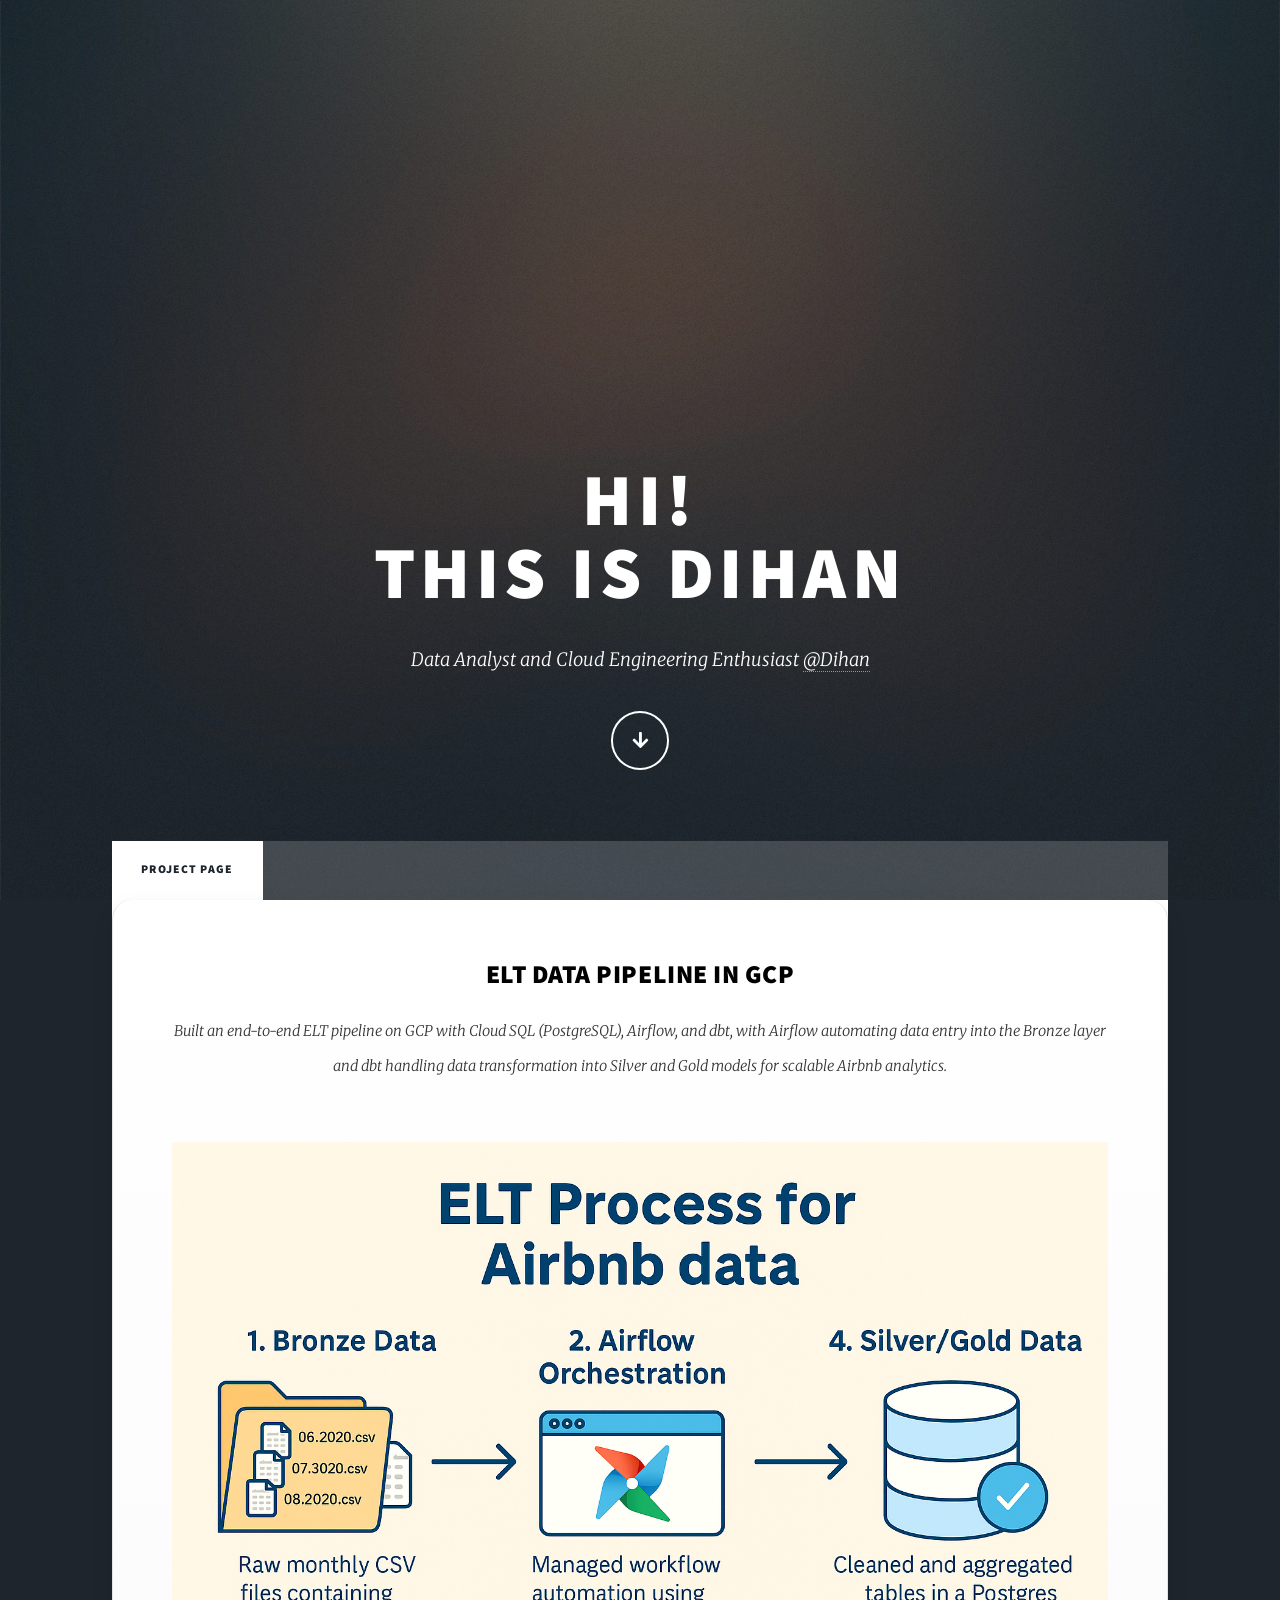
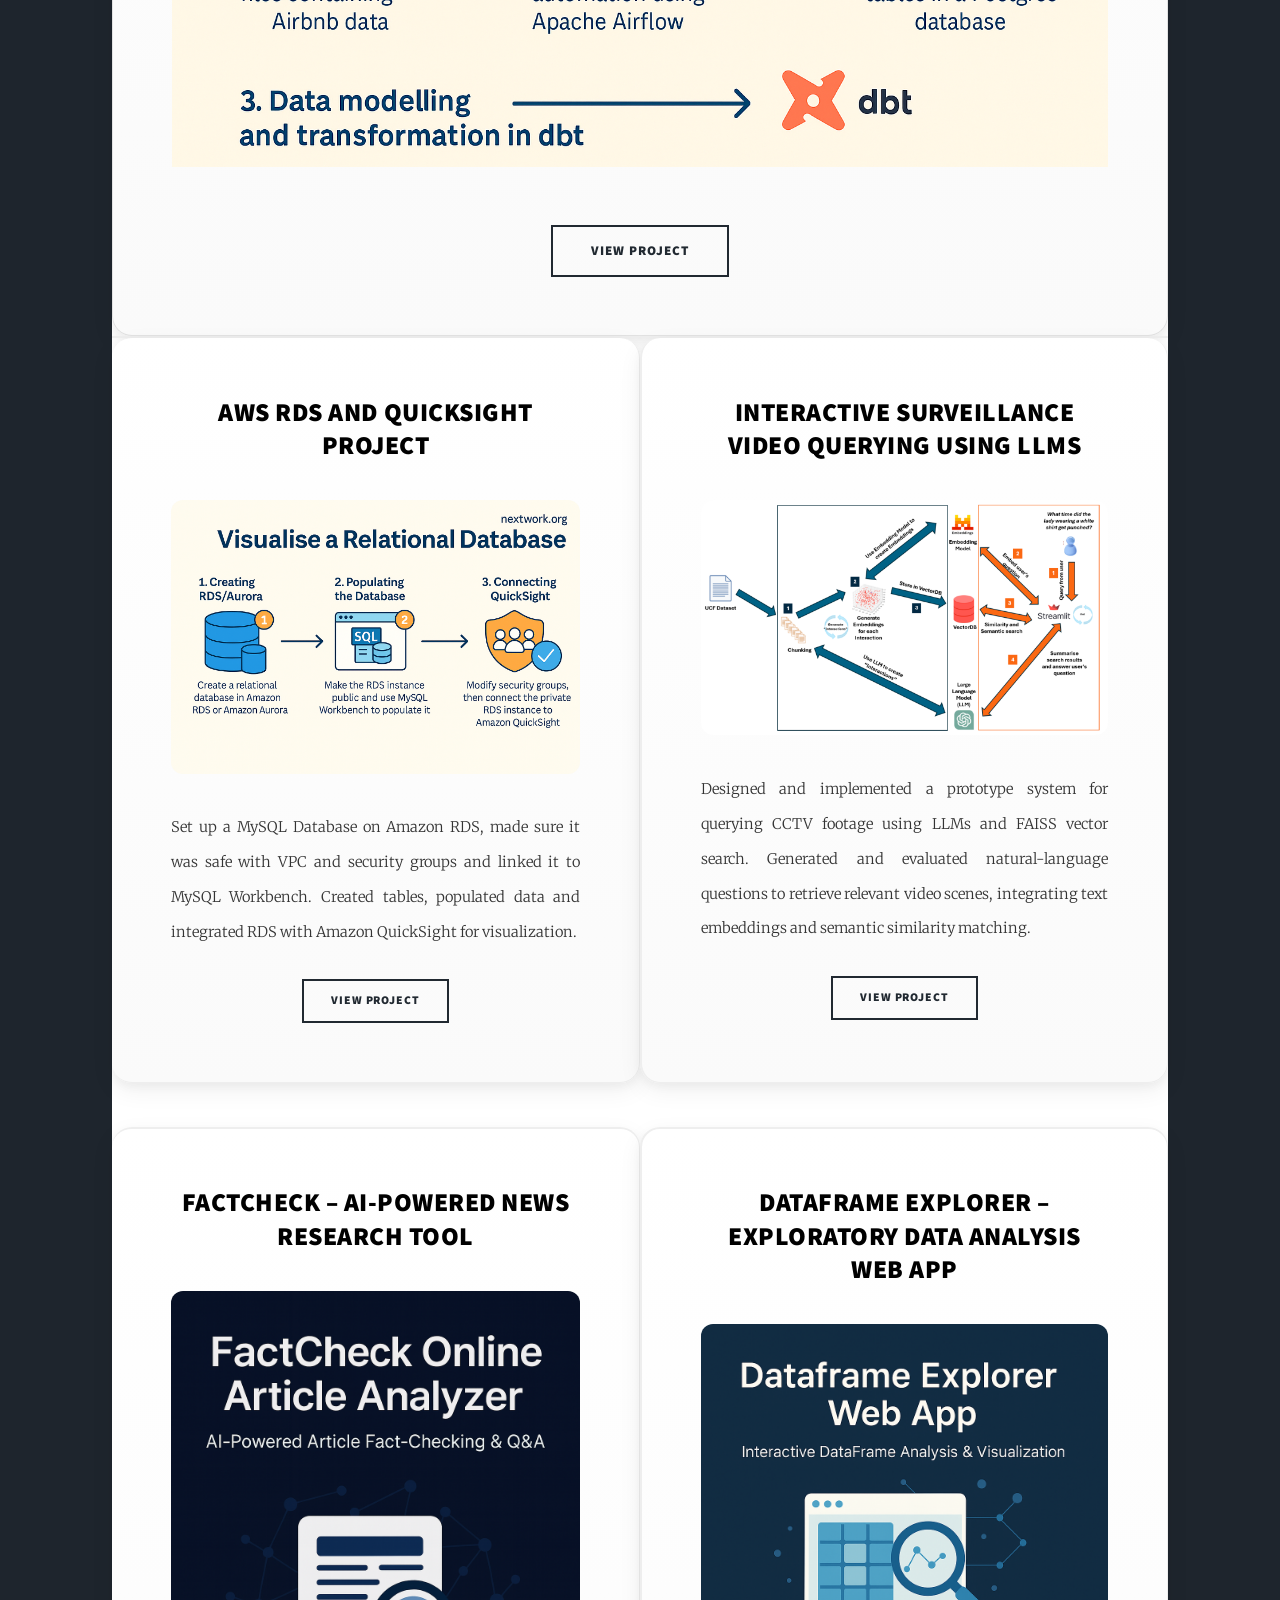
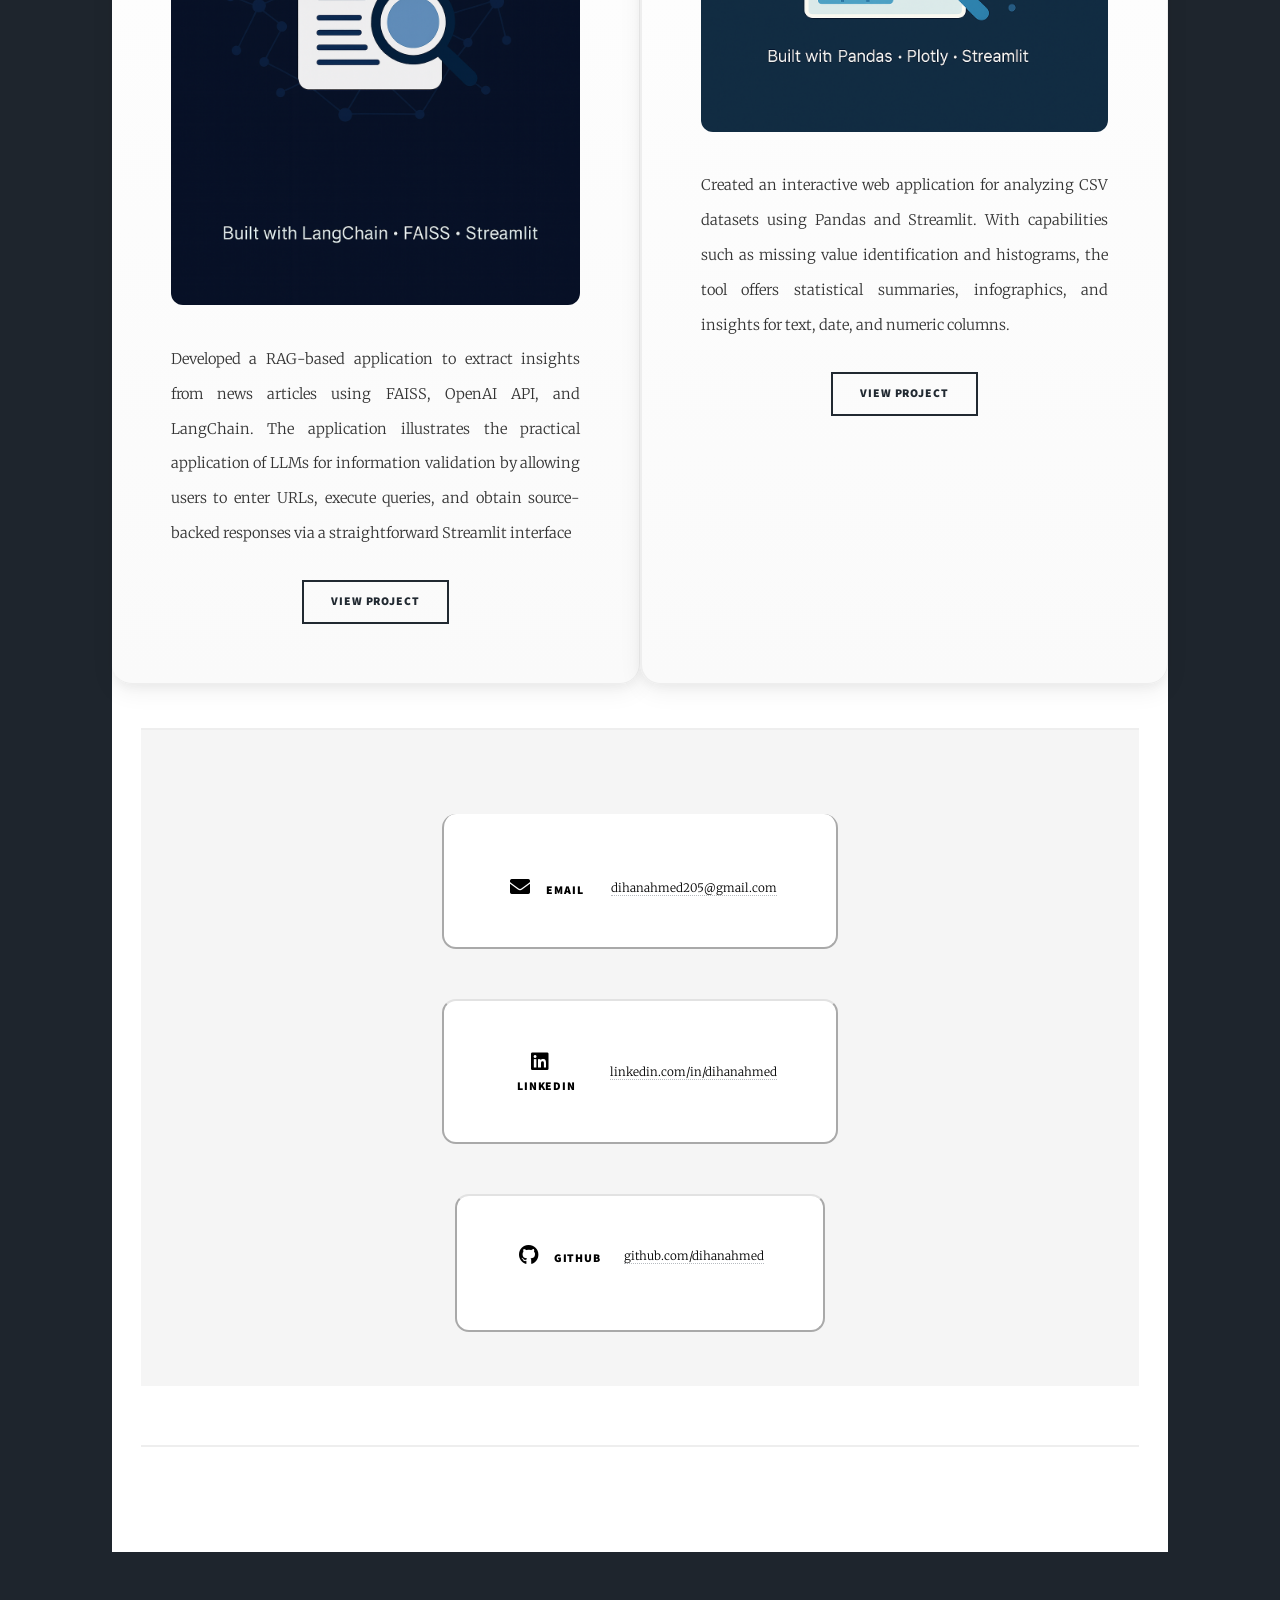
==== index.html @ feb70ef6 "initial upload done" ====
<!DOCTYPE HTML>
<!--
	Massively by HTML5 UP
	html5up.net | @ajlkn
	Free for personal and commercial use under the CCA 3.0 license (html5up.net/license)
-->
<html>
	<head>
		<title>Massively by HTML5 UP</title>
		<meta charset="utf-8" />
		<meta name="viewport" content="width=device-width, initial-scale=1, user-scalable=no" />
		<link rel="stylesheet" href="assets/css/main.css" />
		<noscript><link rel="stylesheet" href="assets/css/noscript.css" /></noscript>
	</head>
	<body class="is-preload">

		<!-- Wrapper -->
			<div id="wrapper" class="fade-in">

				<!-- Intro -->
					<div id="intro">
						<h1>Hi!<br />
						This is Dihan</h1>
						<p>Data Analyst and Cloud Engineering Enthusiast <a href="https://www.linkedin.com/in/dihanahmed/">@Dihan</a></p>
						<ul class="actions">
							<li><a href="#header" class="button icon solid solo fa-arrow-down scrolly">Continue</a></li>
						</ul>
					</div>

				<!-- Header -->
					<header id="header">
						<a href="index.html" class="logo">Dihan's porfolio</a>
					</header>

				<!-- Nav -->
					<nav id="nav">
						<ul class="links">
							<li class="active"><a href="index.html">Project page</a></li>
							<!-- <li><a href="generic.html">Generic Page</a></li>
							<li><a href="elements.html">Elements Reference</a></li> -->
						</ul>
					
					</nav>

				<!-- Main -->
					<div id="main">

						<!-- Featured Post -->
							<article class="project-glossy">

								<header class="major">
									
									<h2>ELT Data Pipeline in GCP<br /></h2>
									<p>Built an end-to-end ELT pipeline on GCP with Cloud SQL (PostgreSQL), Airflow, and dbt, with Airflow automating
									data entry into the Bronze layer and dbt handling data transformation into Silver and Gold models for scalable
									Airbnb analytics.</p>
								</header>
								<img class="image main" src="images/ELT_GCP.png" alt="" />
								<ul class="actions special">
									<li><a href="https://www.linkedin.com/feed/update/urn:li:activity:7390210104928751617/" class="button large">View Project</a></li>
								</ul>
							</article>

						<!-- Posts -->
							<section class="posts">
								
								<article class="project-glossy">

									<header>
										
										<h2>AWS RDS and QuickSight Project<br /></h2>
									</header>
									<div class="image fit">
    									<img src="images/AWS_RDS.png" alt="">
									</div>

									<p>Set up a MySQL Database on Amazon RDS, made sure it was safe with VPC and security groups and linked it to
									MySQL Workbench. Created tables, populated data and integrated RDS with Amazon QuickSight for visualization.</p>
									<ul class="actions special">
										<li><a href="https://www.linkedin.com/posts/dihanahmed_a-project-on-visualizing-a-relational-database-activity-7372878696950456320-iXZX?utm_source=share&utm_medium=member_desktop&rcm=ACoAACIl5dYBIUn09lRsx0UPHwai84LdRoM8HJs" class="button">View Project</a></li>
									</ul>
								</article>
								
								<article class="project-glossy">

									<header>
										
										<h2>Interactive Surveillance Video Querying Using LLMs<br /></a></h2>
									</header>
									<div class="image fit">
    									<img src="images/Sur_Search.png" alt="">
									</div>

									<p>Designed and implemented a prototype system for querying CCTV footage using LLMs and FAISS vector search.
									Generated and evaluated natural-language questions to retrieve relevant video scenes, integrating text embeddings
									and semantic similarity matching.</p>
									<ul class="actions special">
										<li><a href="https://www.linkedin.com/posts/william-dai-3188a126_project-on-a-plan-activity-7388013925356912640-6HsN?utm_source=share&utm_medium=member_desktop&rcm=ACoAACIl5dYBIUn09lRsx0UPHwai84LdRoM8HJs" class="button">View Project</a></li>
									</ul>
								</article>

								<article class="project-glossy">

									<header>
										
										<h2>FactCheck – AI-Powered News Research Tool<br /></h2>
									</header>
									<div class="image fit">
    									<img src="images/fact.png" alt="">
									</div>
									<p>Developed a RAG-based application to extract insights from news articles using FAISS, OpenAI API, and LangChain.
									The application illustrates the practical application of LLMs for information validation by allowing users to enter
									URLs, execute queries, and obtain source-backed responses via a straightforward Streamlit interface</p>
									<ul class="actions special">
										<li><a href="https://github.com/dihanahmed/FactCheck_online_article_analyzer_OpenAI" class="button">View Project</a></li>
									</ul>
								</article>
								
								<article class="project-glossy">

									<header>
										
										<h2>Dataframe Explorer – Exploratory Data Analysis Web App<br /></h2>
									</header>
									<div class="image fit">
    									<img src="images/explore.png" alt="">
									</div>
									<p>Created an interactive web application for analyzing CSV datasets using Pandas and Streamlit. With capabilities
									such as missing value identification and histograms, the tool offers statistical summaries, infographics, and insights
									for text, date, and numeric columns.</p>
									<ul class="actions special">
										<li><a href="https://github.com/dihanahmed/Dataframe_Explorer_web_app" class="button">View Project</a></li>
									</ul>
								</article>

								
							</section>

						

				<!-- Footer -->
					<footer id="footer">
						
							
						 <section class="split contact">

							<!-- EMAIL -->
							<section class="contact-box email-box">
								<h3>
									<span class="icon solid fa-envelope"></span>
									EMAIL
								</h3>
								<p><a href="mailto:dihanahmed205@gmail.com">dihanahmed205@gmail.com</a></p>
							</section>

							<!-- LINKEDIN -->
							<section class="contact-box linkedin-box">
								<h3>
									<span class="icon brands fa-linkedin"></span>
									LINKEDIN
								</h3>
								<p><a href="https://www.linkedin.com/in/dihanahmed/">linkedin.com/in/dihanahmed</a></p>
							</section>

							<!-- GITHUB -->
							<section class="contact-box github-box">
								<h3>
									<span class="icon brands fa-github"></span>
									GITHUB
								</h3>
								<p><a href="https://github.com/dihanahmed">github.com/dihanahmed</a></p>
							</section>

						</section>
					</footer>

				<!-- Copyright -->
					<div id="copyright">
						<ul><li>&copy; Untitled</li><li>Design: <a href="https://html5up.net">HTML5 UP</a></li></ul>
					</div>

			</div>

		<!-- Scripts -->
			<script src="assets/js/jquery.min.js"></script>
			<script src="assets/js/jquery.scrollex.min.js"></script>
			<script src="assets/js/jquery.scrolly.min.js"></script>
			<script src="assets/js/browser.min.js"></script>
			<script src="assets/js/breakpoints.min.js"></script>
			<script src="assets/js/util.js"></script>
			<script src="assets/js/main.js"></script>

	</body>
</html>
---- assets/css/main.css ----
@import url(fontawesome-all.min.css);
@import url("https://fonts.googleapis.com/css?family=Merriweather:300,700,300italic,700italic|Source+Sans+Pro:900");

/*
	Massively by HTML5 UP
	html5up.net | @ajlkn
	Free for personal and commercial use under the CCA 3.0 license (html5up.net/license)
*/

html, body, div, span, applet, object,
iframe, h1, h2, h3, h4, h5, h6, p, blockquote,
pre, a, abbr, acronym, address, big, cite,
code, del, dfn, em, img, ins, kbd, q, s, samp,
small, strike, strong, sub, sup, tt, var, b,
u, i, center, dl, dt, dd, ol, ul, li, fieldset,
form, label, legend, table, caption, tbody,
tfoot, thead, tr, th, td, article, aside,
canvas, details, embed, figure, figcaption,
footer, header, hgroup, menu, nav, output, ruby,
section, summary, time, mark, audio, video {
	margin: 0;
	padding: 0;
	border: 0;
	font-size: 100%;
	font: inherit;
	vertical-align: baseline;}

article, aside, details, figcaption, figure,
footer, header, hgroup, menu, nav, section {
	display: block;}

body {
	line-height: 1;
}

ol, ul {
	list-style: none;
}

blockquote, q {
	quotes: none;
}

	blockquote:before, blockquote:after, q:before, q:after {
		content: '';
		content: none;
	}

table {
	border-collapse: collapse;
	border-spacing: 0;
}

body {
	-webkit-text-size-adjust: none;
}

mark {
	background-color: transparent;
	color: inherit;
}

input::-moz-focus-inner {
	border: 0;
	padding: 0;
}

input, select, textarea {
	-moz-appearance: none;
	-webkit-appearance: none;
	-ms-appearance: none;
	appearance: none;
}

/* Basic */

	@-ms-viewport {
		width: device-width;
	}

	body {
		-ms-overflow-style: scrollbar;
	}

	@media screen and (max-width: 480px) {

		html, body {
			min-width: 320px;
		}

	}

	html {
		box-sizing: border-box;
	}

	*, *:before, *:after {
		box-sizing: inherit;
	}

	body {
		background-color: #1e252d;
	}

		body.is-preload *, body.is-preload *:before, body.is-preload *:after {
			-moz-animation: none !important;
			-webkit-animation: none !important;
			-ms-animation: none !important;
			animation: none !important;
			-moz-transition: none !important;
			-webkit-transition: none !important;
			-ms-transition: none !important;
			transition: none !important;
		}

/* Type */

	html {
		font-size: 16pt;
	}

		@media screen and (max-width: 1680px) {

			html {
				font-size: 12pt;
			}

		}

		@media screen and (max-width: 1280px) {

			html {
				font-size: 11pt;
			}

		}

		@media screen and (max-width: 360px) {

			html {
				font-size: 10pt;
			}

		}

	body {
		color: #212931;
	}

	body, input, select, textarea {
		font-family: "Merriweather", Georgia, serif;
		font-weight: 300;
		font-size: 1rem;
		line-height: 2.375;
	}

	a {
		-moz-transition: color 0.2s ease-in-out, background-color 0.2s ease-in-out, border-color 0.2s ease-in-out, box-shadow 0.2s ease-in-out;
		-webkit-transition: color 0.2s ease-in-out, background-color 0.2s ease-in-out, border-color 0.2s ease-in-out, box-shadow 0.2s ease-in-out;
		-ms-transition: color 0.2s ease-in-out, background-color 0.2s ease-in-out, border-color 0.2s ease-in-out, box-shadow 0.2s ease-in-out;
		transition: color 0.2s ease-in-out, background-color 0.2s ease-in-out, border-color 0.2s ease-in-out, box-shadow 0.2s ease-in-out;
		border-bottom: dotted 1px;
		text-decoration: none;
	}

		a:hover {
			border-bottom-color: transparent;
		}

	strong, b {
		font-weight: 600;
	}

	em, i {
		font-style: italic;
	}

	p {
		text-align: justify;
		margin: 0 0 2rem 0;
	}

	h1, h2, h3, h4, h5, h6 {
		font-family: "Source Sans Pro", Helvetica, sans-serif;
		font-weight: 900;
		line-height: 1.5;
		letter-spacing: 0.075em;
		text-transform: uppercase;
		margin: 0 0 1rem 0;
	}

		h1 a, h2 a, h3 a, h4 a, h5 a, h6 a {
			border-bottom: 0;
			color: inherit;
			text-decoration: none;
		}

	h1 {
		font-size: 4rem;
		line-height: 1.1;
		margin: 0 0 2rem 0;
	}

	h2 {
		font-size: 1.75rem;
		line-height: 1.3;
		margin: 0 0 1.5rem 0;
	}

	h3 {
		font-size: 1.25rem;
		margin: 0 0 1.5rem 0;
	}

	h4 {
		font-size: 1rem;
	}

	h5 {
		font-size: 0.9rem;
	}

	h6 {
		font-size: 0.8rem;
	}

	sub {
		font-size: 0.8rem;
		position: relative;
		top: 0.5rem;
	}

	sup {
		font-size: 0.8rem;
		position: relative;
		top: -0.5rem;
	}

	blockquote {
		border-left: solid 4px;
		font-style: italic;
		margin: 0 0 2rem 0;
		padding: 0.5rem 0 0.5rem 2rem;
	}

	code {
		border: solid 2px;
		font-family: "Courier New", monospace;
		font-size: 0.9rem;
		margin: 0 0.25rem;
		padding: 0.25rem 0.65rem;
	}

	pre {
		-webkit-overflow-scrolling: touch;
		font-family: "Courier New", monospace;
		font-size: 0.9rem;
		margin: 0 0 2rem 0;
	}

		pre code {
			display: block;
			line-height: 1.75;
			padding: 1rem 1.5rem;
			overflow-x: auto;
		}

	hr {
		border: 0;
		border-bottom: solid 2px;
		margin: 3rem 0;
	}

		hr.major {
			margin: 5rem 0;
		}

	.align-left {
		text-align: left;
	}

	.align-center {
		text-align: center;
	}

	.align-right {
		text-align: right;
	}

	input, select, textarea {
		color: #212931;
	}

	a {
		color: #212931;
		border-bottom-color: rgba(33, 41, 49, 0.5);
	}

		a:hover {
			border-bottom-color: transparent;
			color: #18bfef !important;
		}

	strong, b {
		color: #212931;
	}

	h1, h2, h3, h4, h5, h6 {
		color: #212931;
	}

	blockquote {
		border-left-color: #eeeeee;
	}

	code {
		background: rgba(220, 220, 220, 0.25);
		border-color: #eeeeee;
	}

	hr {
		border-bottom-color: #eeeeee;
	}

/* Row */

	.row {
		display: flex;
		flex-wrap: wrap;
		box-sizing: border-box;
		align-items: stretch;
	}

		.row > * {
			box-sizing: border-box;
		}

		.row.gtr-uniform > * > :last-child {
			margin-bottom: 0;
		}

		.row.aln-left {
			justify-content: flex-start;
		}

		.row.aln-center {
			justify-content: center;
		}

		.row.aln-right {
			justify-content: flex-end;
		}

		.row.aln-top {
			align-items: flex-start;
		}

		.row.aln-middle {
			align-items: center;
		}

		.row.aln-bottom {
			align-items: flex-end;
		}

		.row > .imp {
			order: -1;
		}

		.row > .col-1 {
			width: 8.33333%;
		}

		.row > .off-1 {
			margin-left: 8.33333%;
		}

		.row > .col-2 {
			width: 16.66667%;
		}

		.row > .off-2 {
			margin-left: 16.66667%;
		}

		.row > .col-3 {
			width: 25%;
		}

		.row > .off-3 {
			margin-left: 25%;
		}

		.row > .col-4 {
			width: 33.33333%;
		}

		.row > .off-4 {
			margin-left: 33.33333%;
		}

		.row > .col-5 {
			width: 41.66667%;
		}

		.row > .off-5 {
			margin-left: 41.66667%;
		}

		.row > .col-6 {
			width: 50%;
		}

		.row > .off-6 {
			margin-left: 50%;
		}

		.row > .col-7 {
			width: 58.33333%;
		}

		.row > .off-7 {
			margin-left: 58.33333%;
		}

		.row > .col-8 {
			width: 66.66667%;
		}

		.row > .off-8 {
			margin-left: 66.66667%;
		}

		.row > .col-9 {
			width: 75%;
		}

		.row > .off-9 {
			margin-left: 75%;
		}

		.row > .col-10 {
			width: 83.33333%;
		}

		.row > .off-10 {
			margin-left: 83.33333%;
		}

		.row > .col-11 {
			width: 91.66667%;
		}

		.row > .off-11 {
			margin-left: 91.66667%;
		}

		.row > .col-12 {
			width: 100%;
		}

		.row > .off-12 {
			margin-left: 100%;
		}

		.row.gtr-0 {
			margin-top: 0;
			margin-left: 0rem;
		}

			.row.gtr-0 > * {
				padding: 0 0 0 0rem;
			}

			.row.gtr-0.gtr-uniform {
				margin-top: 0rem;
			}

				.row.gtr-0.gtr-uniform > * {
					padding-top: 0rem;
				}

		.row.gtr-25 {
			margin-top: 0;
			margin-left: -0.375rem;
		}

			.row.gtr-25 > * {
				padding: 0 0 0 0.375rem;
			}

			.row.gtr-25.gtr-uniform {
				margin-top: -0.375rem;
			}

				.row.gtr-25.gtr-uniform > * {
					padding-top: 0.375rem;
				}

		.row.gtr-50 {
			margin-top: 0;
			margin-left: -0.75rem;
		}

			.row.gtr-50 > * {
				padding: 0 0 0 0.75rem;
			}

			.row.gtr-50.gtr-uniform {
				margin-top: -0.75rem;
			}

				.row.gtr-50.gtr-uniform > * {
					padding-top: 0.75rem;
				}

		.row {
			margin-top: 0;
			margin-left: -1.5rem;
		}

			.row > * {
				padding: 0 0 0 1.5rem;
			}

			.row.gtr-uniform {
				margin-top: -1.5rem;
			}

				.row.gtr-uniform > * {
					padding-top: 1.5rem;
				}

		.row.gtr-150 {
			margin-top: 0;
			margin-left: -2.25rem;
		}

			.row.gtr-150 > * {
				padding: 0 0 0 2.25rem;
			}

			.row.gtr-150.gtr-uniform {
				margin-top: -2.25rem;
			}

				.row.gtr-150.gtr-uniform > * {
					padding-top: 2.25rem;
				}

		.row.gtr-200 {
			margin-top: 0;
			margin-left: -3rem;
		}

			.row.gtr-200 > * {
				padding: 0 0 0 3rem;
			}

			.row.gtr-200.gtr-uniform {
				margin-top: -3rem;
			}

				.row.gtr-200.gtr-uniform > * {
					padding-top: 3rem;
				}

		@media screen and (max-width: 1680px) {

			.row {
				display: flex;
				flex-wrap: wrap;
				box-sizing: border-box;
				align-items: stretch;
			}

				.row > * {
					box-sizing: border-box;
				}

				.row.gtr-uniform > * > :last-child {
					margin-bottom: 0;
				}

				.row.aln-left {
					justify-content: flex-start;
				}

				.row.aln-center {
					justify-content: center;
				}

				.row.aln-right {
					justify-content: flex-end;
				}

				.row.aln-top {
					align-items: flex-start;
				}

				.row.aln-middle {
					align-items: center;
				}

				.row.aln-bottom {
					align-items: flex-end;
				}

				.row > .imp-xlarge {
					order: -1;
				}

				.row > .col-1-xlarge {
					width: 8.33333%;
				}

				.row > .off-1-xlarge {
					margin-left: 8.33333%;
				}

				.row > .col-2-xlarge {
					width: 16.66667%;
				}

				.row > .off-2-xlarge {
					margin-left: 16.66667%;
				}

				.row > .col-3-xlarge {
					width: 25%;
				}

				.row > .off-3-xlarge {
					margin-left: 25%;
				}

				.row > .col-4-xlarge {
					width: 33.33333%;
				}

				.row > .off-4-xlarge {
					margin-left: 33.33333%;
				}

				.row > .col-5-xlarge {
					width: 41.66667%;
				}

				.row > .off-5-xlarge {
					margin-left: 41.66667%;
				}

				.row > .col-6-xlarge {
					width: 50%;
				}

				.row > .off-6-xlarge {
					margin-left: 50%;
				}

				.row > .col-7-xlarge {
					width: 58.33333%;
				}

				.row > .off-7-xlarge {
					margin-left: 58.33333%;
				}

				.row > .col-8-xlarge {
					width: 66.66667%;
				}

				.row > .off-8-xlarge {
					margin-left: 66.66667%;
				}

				.row > .col-9-xlarge {
					width: 75%;
				}

				.row > .off-9-xlarge {
					margin-left: 75%;
				}

				.row > .col-10-xlarge {
					width: 83.33333%;
				}

				.row > .off-10-xlarge {
					margin-left: 83.33333%;
				}

				.row > .col-11-xlarge {
					width: 91.66667%;
				}

				.row > .off-11-xlarge {
					margin-left: 91.66667%;
				}

				.row > .col-12-xlarge {
					width: 100%;
				}

				.row > .off-12-xlarge {
					margin-left: 100%;
				}

				.row.gtr-0 {
					margin-top: 0;
					margin-left: 0rem;
				}

					.row.gtr-0 > * {
						padding: 0 0 0 0rem;
					}

					.row.gtr-0.gtr-uniform {
						margin-top: 0rem;
					}

						.row.gtr-0.gtr-uniform > * {
							padding-top: 0rem;
						}

				.row.gtr-25 {
					margin-top: 0;
					margin-left: -0.375rem;
				}

					.row.gtr-25 > * {
						padding: 0 0 0 0.375rem;
					}

					.row.gtr-25.gtr-uniform {
						margin-top: -0.375rem;
					}

						.row.gtr-25.gtr-uniform > * {
							padding-top: 0.375rem;
						}

				.row.gtr-50 {
					margin-top: 0;
					margin-left: -0.75rem;
				}

					.row.gtr-50 > * {
						padding: 0 0 0 0.75rem;
					}

					.row.gtr-50.gtr-uniform {
						margin-top: -0.75rem;
					}

						.row.gtr-50.gtr-uniform > * {
							padding-top: 0.75rem;
						}

				.row {
					margin-top: 0;
					margin-left: -1.5rem;
				}

					.row > * {
						padding: 0 0 0 1.5rem;
					}

					.row.gtr-uniform {
						margin-top: -1.5rem;
					}

						.row.gtr-uniform > * {
							padding-top: 1.5rem;
						}

				.row.gtr-150 {
					margin-top: 0;
					margin-left: -2.25rem;
				}

					.row.gtr-150 > * {
						padding: 0 0 0 2.25rem;
					}

					.row.gtr-150.gtr-uniform {
						margin-top: -2.25rem;
					}

						.row.gtr-150.gtr-uniform > * {
							padding-top: 2.25rem;
						}

				.row.gtr-200 {
					margin-top: 0;
					margin-left: -3rem;
				}

					.row.gtr-200 > * {
						padding: 0 0 0 3rem;
					}

					.row.gtr-200.gtr-uniform {
						margin-top: -3rem;
					}

						.row.gtr-200.gtr-uniform > * {
							padding-top: 3rem;
						}

		}

		@media screen and (max-width: 1280px) {

			.row {
				display: flex;
				flex-wrap: wrap;
				box-sizing: border-box;
				align-items: stretch;
			}

				.row > * {
					box-sizing: border-box;
				}

				.row.gtr-uniform > * > :last-child {
					margin-bottom: 0;
				}

				.row.aln-left {
					justify-content: flex-start;
				}

				.row.aln-center {
					justify-content: center;
				}

				.row.aln-right {
					justify-content: flex-end;
				}

				.row.aln-top {
					align-items: flex-start;
				}

				.row.aln-middle {
					align-items: center;
				}

				.row.aln-bottom {
					align-items: flex-end;
				}

				.row > .imp-large {
					order: -1;
				}

				.row > .col-1-large {
					width: 8.33333%;
				}

				.row > .off-1-large {
					margin-left: 8.33333%;
				}

				.row > .col-2-large {
					width: 16.66667%;
				}

				.row > .off-2-large {
					margin-left: 16.66667%;
				}

				.row > .col-3-large {
					width: 25%;
				}

				.row > .off-3-large {
					margin-left: 25%;
				}

				.row > .col-4-large {
					width: 33.33333%;
				}

				.row > .off-4-large {
					margin-left: 33.33333%;
				}

				.row > .col-5-large {
					width: 41.66667%;
				}

				.row > .off-5-large {
					margin-left: 41.66667%;
				}

				.row > .col-6-large {
					width: 50%;
				}

				.row > .off-6-large {
					margin-left: 50%;
				}

				.row > .col-7-large {
					width: 58.33333%;
				}

				.row > .off-7-large {
					margin-left: 58.33333%;
				}

				.row > .col-8-large {
					width: 66.66667%;
				}

				.row > .off-8-large {
					margin-left: 66.66667%;
				}

				.row > .col-9-large {
					width: 75%;
				}

				.row > .off-9-large {
					margin-left: 75%;
				}

				.row > .col-10-large {
					width: 83.33333%;
				}

				.row > .off-10-large {
					margin-left: 83.33333%;
				}

				.row > .col-11-large {
					width: 91.66667%;
				}

				.row > .off-11-large {
					margin-left: 91.66667%;
				}

				.row > .col-12-large {
					width: 100%;
				}

				.row > .off-12-large {
					margin-left: 100%;
				}

				.row.gtr-0 {
					margin-top: 0;
					margin-left: 0rem;
				}

					.row.gtr-0 > * {
						padding: 0 0 0 0rem;
					}

					.row.gtr-0.gtr-uniform {
						margin-top: 0rem;
					}

						.row.gtr-0.gtr-uniform > * {
							padding-top: 0rem;
						}

				.row.gtr-25 {
					margin-top: 0;
					margin-left: -0.375rem;
				}

					.row.gtr-25 > * {
						padding: 0 0 0 0.375rem;
					}

					.row.gtr-25.gtr-uniform {
						margin-top: -0.375rem;
					}

						.row.gtr-25.gtr-uniform > * {
							padding-top: 0.375rem;
						}

				.row.gtr-50 {
					margin-top: 0;
					margin-left: -0.75rem;
				}

					.row.gtr-50 > * {
						padding: 0 0 0 0.75rem;
					}

					.row.gtr-50.gtr-uniform {
						margin-top: -0.75rem;
					}

						.row.gtr-50.gtr-uniform > * {
							padding-top: 0.75rem;
						}

				.row {
					margin-top: 0;
					margin-left: -1.5rem;
				}

					.row > * {
						padding: 0 0 0 1.5rem;
					}

					.row.gtr-uniform {
						margin-top: -1.5rem;
					}

						.row.gtr-uniform > * {
							padding-top: 1.5rem;
						}

				.row.gtr-150 {
					margin-top: 0;
					margin-left: -2.25rem;
				}

					.row.gtr-150 > * {
						padding: 0 0 0 2.25rem;
					}

					.row.gtr-150.gtr-uniform {
						margin-top: -2.25rem;
					}

						.row.gtr-150.gtr-uniform > * {
							padding-top: 2.25rem;
						}

				.row.gtr-200 {
					margin-top: 0;
					margin-left: -3rem;
				}

					.row.gtr-200 > * {
						padding: 0 0 0 3rem;
					}

					.row.gtr-200.gtr-uniform {
						margin-top: -3rem;
					}

						.row.gtr-200.gtr-uniform > * {
							padding-top: 3rem;
						}

		}

		@media screen and (max-width: 980px) {

			.row {
				display: flex;
				flex-wrap: wrap;
				box-sizing: border-box;
				align-items: stretch;
			}

				.row > * {
					box-sizing: border-box;
				}

				.row.gtr-uniform > * > :last-child {
					margin-bottom: 0;
				}

				.row.aln-left {
					justify-content: flex-start;
				}

				.row.aln-center {
					justify-content: center;
				}

				.row.aln-right {
					justify-content: flex-end;
				}

				.row.aln-top {
					align-items: flex-start;
				}

				.row.aln-middle {
					align-items: center;
				}

				.row.aln-bottom {
					align-items: flex-end;
				}

				.row > .imp-medium {
					order: -1;
				}

				.row > .col-1-medium {
					width: 8.33333%;
				}

				.row > .off-1-medium {
					margin-left: 8.33333%;
				}

				.row > .col-2-medium {
					width: 16.66667%;
				}

				.row > .off-2-medium {
					margin-left: 16.66667%;
				}

				.row > .col-3-medium {
					width: 25%;
				}

				.row > .off-3-medium {
					margin-left: 25%;
				}

				.row > .col-4-medium {
					width: 33.33333%;
				}

				.row > .off-4-medium {
					margin-left: 33.33333%;
				}

				.row > .col-5-medium {
					width: 41.66667%;
				}

				.row > .off-5-medium {
					margin-left: 41.66667%;
				}

				.row > .col-6-medium {
					width: 50%;
				}

				.row > .off-6-medium {
					margin-left: 50%;
				}

				.row > .col-7-medium {
					width: 58.33333%;
				}

				.row > .off-7-medium {
					margin-left: 58.33333%;
				}

				.row > .col-8-medium {
					width: 66.66667%;
				}

				.row > .off-8-medium {
					margin-left: 66.66667%;
				}

				.row > .col-9-medium {
					width: 75%;
				}

				.row > .off-9-medium {
					margin-left: 75%;
				}

				.row > .col-10-medium {
					width: 83.33333%;
				}

				.row > .off-10-medium {
					margin-left: 83.33333%;
				}

				.row > .col-11-medium {
					width: 91.66667%;
				}

				.row > .off-11-medium {
					margin-left: 91.66667%;
				}

				.row > .col-12-medium {
					width: 100%;
				}

				.row > .off-12-medium {
					margin-left: 100%;
				}

				.row.gtr-0 {
					margin-top: 0;
					margin-left: 0rem;
				}

					.row.gtr-0 > * {
						padding: 0 0 0 0rem;
					}

					.row.gtr-0.gtr-uniform {
						margin-top: 0rem;
					}

						.row.gtr-0.gtr-uniform > * {
							padding-top: 0rem;
						}

				.row.gtr-25 {
					margin-top: 0;
					margin-left: -0.375rem;
				}

					.row.gtr-25 > * {
						padding: 0 0 0 0.375rem;
					}

					.row.gtr-25.gtr-uniform {
						margin-top: -0.375rem;
					}

						.row.gtr-25.gtr-uniform > * {
							padding-top: 0.375rem;
						}

				.row.gtr-50 {
					margin-top: 0;
					margin-left: -0.75rem;
				}

					.row.gtr-50 > * {
						padding: 0 0 0 0.75rem;
					}

					.row.gtr-50.gtr-uniform {
						margin-top: -0.75rem;
					}

						.row.gtr-50.gtr-uniform > * {
							padding-top: 0.75rem;
						}

				.row {
					margin-top: 0;
					margin-left: -1.5rem;
				}

					.row > * {
						padding: 0 0 0 1.5rem;
					}

					.row.gtr-uniform {
						margin-top: -1.5rem;
					}

						.row.gtr-uniform > * {
							padding-top: 1.5rem;
						}

				.row.gtr-150 {
					margin-top: 0;
					margin-left: -2.25rem;
				}

					.row.gtr-150 > * {
						padding: 0 0 0 2.25rem;
					}

					.row.gtr-150.gtr-uniform {
						margin-top: -2.25rem;
					}

						.row.gtr-150.gtr-uniform > * {
							padding-top: 2.25rem;
						}

				.row.gtr-200 {
					margin-top: 0;
					margin-left: -3rem;
				}

					.row.gtr-200 > * {
						padding: 0 0 0 3rem;
					}

					.row.gtr-200.gtr-uniform {
						margin-top: -3rem;
					}

						.row.gtr-200.gtr-uniform > * {
							padding-top: 3rem;
						}

		}

		@media screen and (max-width: 736px) {

			.row {
				display: flex;
				flex-wrap: wrap;
				box-sizing: border-box;
				align-items: stretch;
			}

				.row > * {
					box-sizing: border-box;
				}

				.row.gtr-uniform > * > :last-child {
					margin-bottom: 0;
				}

				.row.aln-left {
					justify-content: flex-start;
				}

				.row.aln-center {
					justify-content: center;
				}

				.row.aln-right {
					justify-content: flex-end;
				}

				.row.aln-top {
					align-items: flex-start;
				}

				.row.aln-middle {
					align-items: center;
				}

				.row.aln-bottom {
					align-items: flex-end;
				}

				.row > .imp-small {
					order: -1;
				}

				.row > .col-1-small {
					width: 8.33333%;
				}

				.row > .off-1-small {
					margin-left: 8.33333%;
				}

				.row > .col-2-small {
					width: 16.66667%;
				}

				.row > .off-2-small {
					margin-left: 16.66667%;
				}

				.row > .col-3-small {
					width: 25%;
				}

				.row > .off-3-small {
					margin-left: 25%;
				}

				.row > .col-4-small {
					width: 33.33333%;
				}

				.row > .off-4-small {
					margin-left: 33.33333%;
				}

				.row > .col-5-small {
					width: 41.66667%;
				}

				.row > .off-5-small {
					margin-left: 41.66667%;
				}

				.row > .col-6-small {
					width: 50%;
				}

				.row > .off-6-small {
					margin-left: 50%;
				}

				.row > .col-7-small {
					width: 58.33333%;
				}

				.row > .off-7-small {
					margin-left: 58.33333%;
				}

				.row > .col-8-small {
					width: 66.66667%;
				}

				.row > .off-8-small {
					margin-left: 66.66667%;
				}

				.row > .col-9-small {
					width: 75%;
				}

				.row > .off-9-small {
					margin-left: 75%;
				}

				.row > .col-10-small {
					width: 83.33333%;
				}

				.row > .off-10-small {
					margin-left: 83.33333%;
				}

				.row > .col-11-small {
					width: 91.66667%;
				}

				.row > .off-11-small {
					margin-left: 91.66667%;
				}

				.row > .col-12-small {
					width: 100%;
				}

				.row > .off-12-small {
					margin-left: 100%;
				}

				.row.gtr-0 {
					margin-top: 0;
					margin-left: 0rem;
				}

					.row.gtr-0 > * {
						padding: 0 0 0 0rem;
					}

					.row.gtr-0.gtr-uniform {
						margin-top: 0rem;
					}

						.row.gtr-0.gtr-uniform > * {
							padding-top: 0rem;
						}

				.row.gtr-25 {
					margin-top: 0;
					margin-left: -0.375rem;
				}

					.row.gtr-25 > * {
						padding: 0 0 0 0.375rem;
					}

					.row.gtr-25.gtr-uniform {
						margin-top: -0.375rem;
					}

						.row.gtr-25.gtr-uniform > * {
							padding-top: 0.375rem;
						}

				.row.gtr-50 {
					margin-top: 0;
					margin-left: -0.75rem;
				}

					.row.gtr-50 > * {
						padding: 0 0 0 0.75rem;
					}

					.row.gtr-50.gtr-uniform {
						margin-top: -0.75rem;
					}

						.row.gtr-50.gtr-uniform > * {
							padding-top: 0.75rem;
						}

				.row {
					margin-top: 0;
					margin-left: -1.5rem;
				}

					.row > * {
						padding: 0 0 0 1.5rem;
					}

					.row.gtr-uniform {
						margin-top: -1.5rem;
					}

						.row.gtr-uniform > * {
							padding-top: 1.5rem;
						}

				.row.gtr-150 {
					margin-top: 0;
					margin-left: -2.25rem;
				}

					.row.gtr-150 > * {
						padding: 0 0 0 2.25rem;
					}

					.row.gtr-150.gtr-uniform {
						margin-top: -2.25rem;
					}

						.row.gtr-150.gtr-uniform > * {
							padding-top: 2.25rem;
						}

				.row.gtr-200 {
					margin-top: 0;
					margin-left: -3rem;
				}

					.row.gtr-200 > * {
						padding: 0 0 0 3rem;
					}

					.row.gtr-200.gtr-uniform {
						margin-top: -3rem;
					}

						.row.gtr-200.gtr-uniform > * {
							padding-top: 3rem;
						}

		}

		@media screen and (max-width: 480px) {

			.row {
				display: flex;
				flex-wrap: wrap;
				box-sizing: border-box;
				align-items: stretch;
			}

				.row > * {
					box-sizing: border-box;
				}

				.row.gtr-uniform > * > :last-child {
					margin-bottom: 0;
				}

				.row.aln-left {
					justify-content: flex-start;
				}

				.row.aln-center {
					justify-content: center;
				}

				.row.aln-right {
					justify-content: flex-end;
				}

				.row.aln-top {
					align-items: flex-start;
				}

				.row.aln-middle {
					align-items: center;
				}

				.row.aln-bottom {
					align-items: flex-end;
				}

				.row > .imp-xsmall {
					order: -1;
				}

				.row > .col-1-xsmall {
					width: 8.33333%;
				}

				.row > .off-1-xsmall {
					margin-left: 8.33333%;
				}

				.row > .col-2-xsmall {
					width: 16.66667%;
				}

				.row > .off-2-xsmall {
					margin-left: 16.66667%;
				}

				.row > .col-3-xsmall {
					width: 25%;
				}

				.row > .off-3-xsmall {
					margin-left: 25%;
				}

				.row > .col-4-xsmall {
					width: 33.33333%;
				}

				.row > .off-4-xsmall {
					margin-left: 33.33333%;
				}

				.row > .col-5-xsmall {
					width: 41.66667%;
				}

				.row > .off-5-xsmall {
					margin-left: 41.66667%;
				}

				.row > .col-6-xsmall {
					width: 50%;
				}

				.row > .off-6-xsmall {
					margin-left: 50%;
				}

				.row > .col-7-xsmall {
					width: 58.33333%;
				}

				.row > .off-7-xsmall {
					margin-left: 58.33333%;
				}

				.row > .col-8-xsmall {
					width: 66.66667%;
				}

				.row > .off-8-xsmall {
					margin-left: 66.66667%;
				}

				.row > .col-9-xsmall {
					width: 75%;
				}

				.row > .off-9-xsmall {
					margin-left: 75%;
				}

				.row > .col-10-xsmall {
					width: 83.33333%;
				}

				.row > .off-10-xsmall {
					margin-left: 83.33333%;
				}

				.row > .col-11-xsmall {
					width: 91.66667%;
				}

				.row > .off-11-xsmall {
					margin-left: 91.66667%;
				}

				.row > .col-12-xsmall {
					width: 100%;
				}

				.row > .off-12-xsmall {
					margin-left: 100%;
				}

				.row.gtr-0 {
					margin-top: 0;
					margin-left: 0rem;
				}

					.row.gtr-0 > * {
						padding: 0 0 0 0rem;
					}

					.row.gtr-0.gtr-uniform {
						margin-top: 0rem;
					}

						.row.gtr-0.gtr-uniform > * {
							padding-top: 0rem;
						}

				.row.gtr-25 {
					margin-top: 0;
					margin-left: -0.375rem;
				}

					.row.gtr-25 > * {
						padding: 0 0 0 0.375rem;
					}

					.row.gtr-25.gtr-uniform {
						margin-top: -0.375rem;
					}

						.row.gtr-25.gtr-uniform > * {
							padding-top: 0.375rem;
						}

				.row.gtr-50 {
					margin-top: 0;
					margin-left: -0.75rem;
				}

					.row.gtr-50 > * {
						padding: 0 0 0 0.75rem;
					}

					.row.gtr-50.gtr-uniform {
						margin-top: -0.75rem;
					}

						.row.gtr-50.gtr-uniform > * {
							padding-top: 0.75rem;
						}

				.row {
					margin-top: 0;
					margin-left: -1.5rem;
				}

					.row > * {
						padding: 0 0 0 1.5rem;
					}

					.row.gtr-uniform {
						margin-top: -1.5rem;
					}

						.row.gtr-uniform > * {
							padding-top: 1.5rem;
						}

				.row.gtr-150 {
					margin-top: 0;
					margin-left: -2.25rem;
				}

					.row.gtr-150 > * {
						padding: 0 0 0 2.25rem;
					}

					.row.gtr-150.gtr-uniform {
						margin-top: -2.25rem;
					}

						.row.gtr-150.gtr-uniform > * {
							padding-top: 2.25rem;
						}

				.row.gtr-200 {
					margin-top: 0;
					margin-left: -3rem;
				}

					.row.gtr-200 > * {
						padding: 0 0 0 3rem;
					}

					.row.gtr-200.gtr-uniform {
						margin-top: -3rem;
					}

						.row.gtr-200.gtr-uniform > * {
							padding-top: 3rem;
						}

		}

		@media screen and (max-width: 360px) {

			.row {
				display: flex;
				flex-wrap: wrap;
				box-sizing: border-box;
				align-items: stretch;
			}

				.row > * {
					box-sizing: border-box;
				}

				.row.gtr-uniform > * > :last-child {
					margin-bottom: 0;
				}

				.row.aln-left {
					justify-content: flex-start;
				}

				.row.aln-center {
					justify-content: center;
				}

				.row.aln-right {
					justify-content: flex-end;
				}

				.row.aln-top {
					align-items: flex-start;
				}

				.row.aln-middle {
					align-items: center;
				}

				.row.aln-bottom {
					align-items: flex-end;
				}

				.row > .imp-xxsmall {
					order: -1;
				}

				.row > .col-1-xxsmall {
					width: 8.33333%;
				}

				.row > .off-1-xxsmall {
					margin-left: 8.33333%;
				}

				.row > .col-2-xxsmall {
					width: 16.66667%;
				}

				.row > .off-2-xxsmall {
					margin-left: 16.66667%;
				}

				.row > .col-3-xxsmall {
					width: 25%;
				}

				.row > .off-3-xxsmall {
					margin-left: 25%;
				}

				.row > .col-4-xxsmall {
					width: 33.33333%;
				}

				.row > .off-4-xxsmall {
					margin-left: 33.33333%;
				}

				.row > .col-5-xxsmall {
					width: 41.66667%;
				}

				.row > .off-5-xxsmall {
					margin-left: 41.66667%;
				}

				.row > .col-6-xxsmall {
					width: 50%;
				}

				.row > .off-6-xxsmall {
					margin-left: 50%;
				}

				.row > .col-7-xxsmall {
					width: 58.33333%;
				}

				.row > .off-7-xxsmall {
					margin-left: 58.33333%;
				}

				.row > .col-8-xxsmall {
					width: 66.66667%;
				}

				.row > .off-8-xxsmall {
					margin-left: 66.66667%;
				}

				.row > .col-9-xxsmall {
					width: 75%;
				}

				.row > .off-9-xxsmall {
					margin-left: 75%;
				}

				.row > .col-10-xxsmall {
					width: 83.33333%;
				}

				.row > .off-10-xxsmall {
					margin-left: 83.33333%;
				}

				.row > .col-11-xxsmall {
					width: 91.66667%;
				}

				.row > .off-11-xxsmall {
					margin-left: 91.66667%;
				}

				.row > .col-12-xxsmall {
					width: 100%;
				}

				.row > .off-12-xxsmall {
					margin-left: 100%;
				}

				.row.gtr-0 {
					margin-top: 0;
					margin-left: 0rem;
				}

					.row.gtr-0 > * {
						padding: 0 0 0 0rem;
					}

					.row.gtr-0.gtr-uniform {
						margin-top: 0rem;
					}

						.row.gtr-0.gtr-uniform > * {
							padding-top: 0rem;
						}

				.row.gtr-25 {
					margin-top: 0;
					margin-left: -0.375rem;
				}

					.row.gtr-25 > * {
						padding: 0 0 0 0.375rem;
					}

					.row.gtr-25.gtr-uniform {
						margin-top: -0.375rem;
					}

						.row.gtr-25.gtr-uniform > * {
							padding-top: 0.375rem;
						}

				.row.gtr-50 {
					margin-top: 0;
					margin-left: -0.75rem;
				}

					.row.gtr-50 > * {
						padding: 0 0 0 0.75rem;
					}

					.row.gtr-50.gtr-uniform {
						margin-top: -0.75rem;
					}

						.row.gtr-50.gtr-uniform > * {
							padding-top: 0.75rem;
						}

				.row {
					margin-top: 0;
					margin-left: -1.5rem;
				}

					.row > * {
						padding: 0 0 0 1.5rem;
					}

					.row.gtr-uniform {
						margin-top: -1.5rem;
					}

						.row.gtr-uniform > * {
							padding-top: 1.5rem;
						}

				.row.gtr-150 {
					margin-top: 0;
					margin-left: -2.25rem;
				}

					.row.gtr-150 > * {
						padding: 0 0 0 2.25rem;
					}

					.row.gtr-150.gtr-uniform {
						margin-top: -2.25rem;
					}

						.row.gtr-150.gtr-uniform > * {
							padding-top: 2.25rem;
						}

				.row.gtr-200 {
					margin-top: 0;
					margin-left: -3rem;
				}

					.row.gtr-200 > * {
						padding: 0 0 0 3rem;
					}

					.row.gtr-200.gtr-uniform {
						margin-top: -3rem;
					}

						.row.gtr-200.gtr-uniform > * {
							padding-top: 3rem;
						}

		}

/* Box */

	.box {
		border: solid 2px;
		margin-bottom: 2rem;
		padding: 1.5rem;
	}

		.box > :last-child,
		.box > :last-child > :last-child,
		.box > :last-child > :last-child > :last-child {
			margin-bottom: 0;
		}

		.box.alt {
			border: 0;
			border-radius: 0;
			padding: 0;
		}

	.box {
		border-color: #eeeeee;
	}

/* Button */

	input[type="submit"],
	input[type="reset"],
	input[type="button"],
	button,
	.button {
		-moz-appearance: none;
		-webkit-appearance: none;
		-ms-appearance: none;
		appearance: none;
		-moz-transition: background-color 0.2s ease-in-out, box-shadow 0.2s ease-in-out, color 0.2s ease-in-out;
		-webkit-transition: background-color 0.2s ease-in-out, box-shadow 0.2s ease-in-out, color 0.2s ease-in-out;
		-ms-transition: background-color 0.2s ease-in-out, box-shadow 0.2s ease-in-out, color 0.2s ease-in-out;
		transition: background-color 0.2s ease-in-out, box-shadow 0.2s ease-in-out, color 0.2s ease-in-out;
		border: 0;
		border-radius: 0;
		cursor: pointer;
		display: inline-block;
		font-family: "Source Sans Pro", Helvetica, sans-serif;
		font-size: 0.8rem;
		font-weight: 900;
		letter-spacing: 0.075em;
		height: 3rem;
		line-height: 3rem;
		padding: 0 2rem;
		text-align: center;
		text-decoration: none;
		text-transform: uppercase;
		white-space: nowrap;
	}

		input[type="submit"].icon:before,
		input[type="reset"].icon:before,
		input[type="button"].icon:before,
		button.icon:before,
		.button.icon:before {
			margin-right: 0.5rem;
		}

		input[type="submit"].icon.solo,
		input[type="reset"].icon.solo,
		input[type="button"].icon.solo,
		button.icon.solo,
		.button.icon.solo {
			position: relative;
			width: 4rem;
			height: 4rem;
			line-height: 4rem;
			border-radius: 4rem;
			text-indent: 4rem;
			overflow: hidden;
			padding: 0;
			white-space: nowrap;
		}

			input[type="submit"].icon.solo:before,
			input[type="reset"].icon.solo:before,
			input[type="button"].icon.solo:before,
			button.icon.solo:before,
			.button.icon.solo:before {
				position: absolute;
				display: block;
				top: 0;
				left: 0;
				width: inherit;
				height: inherit;
				line-height: inherit;
				font-size: 1.25rem;
				margin-right: 0;
				text-align: center;
				text-indent: 0;
			}

		input[type="submit"].fit,
		input[type="reset"].fit,
		input[type="button"].fit,
		button.fit,
		.button.fit {
			width: 100%;
		}

		input[type="submit"].small,
		input[type="reset"].small,
		input[type="button"].small,
		button.small,
		.button.small {
			font-size: 0.7rem;
			height: 2.5rem;
			line-height: 2.5rem;
			padding: 0 1.5rem;
		}

		input[type="submit"].large,
		input[type="reset"].large,
		input[type="button"].large,
		button.large,
		.button.large {
			font-size: 0.9rem;
			height: 3.5rem;
			line-height: 3.5rem;
			padding: 0 2.75rem;
		}

		@media screen and (max-width: 980px) {

			input[type="submit"],
			input[type="reset"],
			input[type="button"],
			button,
			.button {
				font-size: 0.9rem;
				height: 3.25rem;
				line-height: 3.25rem;
			}

				input[type="submit"].large,
				input[type="reset"].large,
				input[type="button"].large,
				button.large,
				.button.large {
					font-size: 1rem;
					height: 3.75rem;
					line-height: 3.75rem;
				}

		}

		input[type="submit"].disabled, input[type="submit"]:disabled,
		input[type="reset"].disabled,
		input[type="reset"]:disabled,
		input[type="button"].disabled,
		input[type="button"]:disabled,
		button.disabled,
		button:disabled,
		.button.disabled,
		.button:disabled {
			pointer-events: none;
			opacity: 0.25;
		}

	input[type="submit"],
	input[type="reset"],
	input[type="button"],
	button,
	.button {
		background-color: transparent;
		box-shadow: inset 0 0 0 2px #212931;
		color: #212931 !important;
	}

		input[type="submit"]:hover,
		input[type="reset"]:hover,
		input[type="button"]:hover,
		button:hover,
		.button:hover {
			box-shadow: inset 0 0 0 2px #18bfef;
			color: #18bfef !important;
		}

		input[type="submit"].primary,
		input[type="reset"].primary,
		input[type="button"].primary,
		button.primary,
		.button.primary {
			background-color: #212931;
			box-shadow: none;
			color: #ffffff !important;
		}

			input[type="submit"].primary:hover,
			input[type="reset"].primary:hover,
			input[type="button"].primary:hover,
			button.primary:hover,
			.button.primary:hover {
				background-color: #18bfef;
			}

/* Form */

	form {
		margin: 0 0 2rem 0;
	}

		form > :last-child {
			margin-bottom: 0;
		}

		form > .fields {
			display: -moz-flex;
			display: -webkit-flex;
			display: -ms-flex;
			display: flex;
			-moz-flex-wrap: wrap;
			-webkit-flex-wrap: wrap;
			-ms-flex-wrap: wrap;
			flex-wrap: wrap;
			width: calc(100% + 3rem);
			margin: -1.5rem 0 2rem -1.5rem;
		}

			form > .fields > .field {
				-moz-flex-grow: 0;
				-webkit-flex-grow: 0;
				-ms-flex-grow: 0;
				flex-grow: 0;
				-moz-flex-shrink: 0;
				-webkit-flex-shrink: 0;
				-ms-flex-shrink: 0;
				flex-shrink: 0;
				padding: 1.5rem 0 0 1.5rem;
				width: calc(100% - 1.5rem);
			}

				form > .fields > .field.half {
					width: calc(50% - 0.75rem);
				}

				form > .fields > .field.third {
					width: calc(100%/3 - 0.5rem);
				}

				form > .fields > .field.quarter {
					width: calc(25% - 0.375rem);
				}

		@media screen and (max-width: 480px) {

			form > .fields {
				width: calc(100% + 3rem);
				margin: -1.5rem 0 2rem -1.5rem;
			}

				form > .fields > .field {
					padding: 1.5rem 0 0 1.5rem;
					width: calc(100% - 1.5rem);
				}

					form > .fields > .field.half {
						width: calc(100% - 1.5rem);
					}

					form > .fields > .field.third {
						width: calc(100% - 1.5rem);
					}

					form > .fields > .field.quarter {
						width: calc(100% - 1.5rem);
					}

		}

	label {
		display: block;
		font-family: "Source Sans Pro", Helvetica, sans-serif;
		font-weight: 900;
		line-height: 1.5;
		letter-spacing: 0.075em;
		font-size: 0.8rem;
		text-transform: uppercase;
		margin: 0 0 0.75rem 0;
	}

		@media screen and (max-width: 980px) {

			label {
				font-size: 0.9rem;
			}

		}

	input[type="text"],
	input[type="password"],
	input[type="email"],
	select,
	textarea {
		-moz-appearance: none;
		-webkit-appearance: none;
		-ms-appearance: none;
		appearance: none;
		background: transparent;
		border-radius: 0;
		border: solid 2px;
		color: inherit;
		display: block;
		outline: 0;
		padding: 0 1rem;
		text-decoration: none;
		width: 100%;
	}

		input[type="text"]:invalid,
		input[type="password"]:invalid,
		input[type="email"]:invalid,
		select:invalid,
		textarea:invalid {
			box-shadow: none;
		}

	select {
		background-size: 1.25rem;
		background-repeat: no-repeat;
		background-position: calc(100% - 1rem) center;
		height: 3rem;
		padding-right: 3rem;
		text-overflow: ellipsis;
	}

		select:focus::-ms-value {
			background-color: transparent;
		}

		select::-ms-expand {
			display: none;
		}

	input[type="text"],
	input[type="password"],
	input[type="email"],
	select {
		height: 3rem;
	}

	textarea {
		padding: 0.75rem 1rem;
	}

	input[type="checkbox"],
	input[type="radio"] {
		-moz-appearance: none;
		-webkit-appearance: none;
		-ms-appearance: none;
		appearance: none;
		display: block;
		float: left;
		margin-right: -2rem;
		opacity: 0;
		width: 1rem;
		z-index: -1;
	}

		input[type="checkbox"] + label,
		input[type="radio"] + label {
			text-decoration: none;
			cursor: pointer;
			display: inline-block;
			font-size: 1rem;
			letter-spacing: 0;
			font-family: "Merriweather", Georgia, serif;
			text-transform: none;
			font-weight: 300;
			padding-left: 2.8rem;
			padding-right: 1rem;
			position: relative;
		}

			input[type="checkbox"] + label:before,
			input[type="radio"] + label:before {
				-moz-osx-font-smoothing: grayscale;
				-webkit-font-smoothing: antialiased;
				display: inline-block;
				font-style: normal;
				font-variant: normal;
				text-rendering: auto;
				line-height: 1;
				text-transform: none !important;
				font-family: 'Font Awesome 5 Free';
				font-weight: 900;
			}

			input[type="checkbox"] + label:before,
			input[type="radio"] + label:before {
				border-radius: 0;
				border: solid 2px;
				content: '';
				display: inline-block;
				font-size: 0.8rem;
				height: 1.8rem;
				left: 0;
				line-height: 1.65rem;
				position: absolute;
				text-align: center;
				top: -0.125rem;
				width: 1.8rem;
			}

		input[type="checkbox"]:checked + label:before,
		input[type="radio"]:checked + label:before {
			content: '\f00c';
		}

	input[type="checkbox"] + label:before {
		border-radius: 0;
	}

	input[type="radio"] + label:before {
		border-radius: 100%;
	}

	::-webkit-input-placeholder {
		opacity: 1.0;
	}

	:-moz-placeholder {
		opacity: 1.0;
	}

	::-moz-placeholder {
		opacity: 1.0;
	}

	:-ms-input-placeholder {
		opacity: 1.0;
	}

	label {
		color: #212931;
	}

	input[type="text"],
	input[type="password"],
	input[type="email"],
	select,
	textarea {
		border-color: #eeeeee;
	}

		input[type="text"]:focus,
		input[type="password"]:focus,
		input[type="email"]:focus,
		select:focus,
		textarea:focus {
			border-color: #18bfef;
		}

	select {
		background-image: url("data:image/svg+xml;charset=utf8,%3Csvg xmlns='http://www.w3.org/2000/svg' width='40' height='40' preserveAspectRatio='none' viewBox='0 0 40 40'%3E%3Cpath d='M9.4,12.3l10.4,10.4l10.4-10.4c0.2-0.2,0.5-0.4,0.9-0.4c0.3,0,0.6,0.1,0.9,0.4l3.3,3.3c0.2,0.2,0.4,0.5,0.4,0.9 c0,0.4-0.1,0.6-0.4,0.9L20.7,31.9c-0.2,0.2-0.5,0.4-0.9,0.4c-0.3,0-0.6-0.1-0.9-0.4L4.3,17.3c-0.2-0.2-0.4-0.5-0.4-0.9 c0-0.4,0.1-0.6,0.4-0.9l3.3-3.3c0.2-0.2,0.5-0.4,0.9-0.4S9.1,12.1,9.4,12.3z' fill='%23eeeeee' /%3E%3C/svg%3E");
	}

		select option {
			background-color: #ffffff;
			color: #212931;
		}

	.select-wrapper:before {
		color: #eeeeee;
	}

	input[type="checkbox"] + label,
	input[type="radio"] + label {
		color: #212931;
	}

		input[type="checkbox"] + label:before,
		input[type="radio"] + label:before {
			border-color: #eeeeee;
		}

	input[type="checkbox"]:checked + label:before,
	input[type="radio"]:checked + label:before {
		background-color: #212931;
		border-color: #212931;
		color: #ffffff;
	}

	input[type="checkbox"]:focus + label:before,
	input[type="radio"]:focus + label:before {
		border-color: #18bfef;
	}

	::-webkit-input-placeholder {
		color: #909498 !important;
	}

	:-moz-placeholder {
		color: #909498 !important;
	}

	::-moz-placeholder {
		color: #909498 !important;
	}

	:-ms-input-placeholder {
		color: #909498 !important;
	}

	.formerize-placeholder {
		color: #909498 !important;
	}

/* Icon */

	.icon {
		text-decoration: none;
		border-bottom: none;
		position: relative;
	}

		.icon:before {
			-moz-osx-font-smoothing: grayscale;
			-webkit-font-smoothing: antialiased;
			display: inline-block;
			font-style: normal;
			font-variant: normal;
			text-rendering: auto;
			line-height: 1;
			text-transform: none !important;
			font-family: 'Font Awesome 5 Free';
			font-weight: 400;
		}

		.icon > .label {
			display: none;
		}

		.icon:before {
			line-height: inherit;
		}

		.icon.solid:before {
			font-weight: 900;
		}

		.icon.brands:before {
			font-family: 'Font Awesome 5 Brands';
		}

/* Image */

	.image {
		border: 0;
		display: inline-block;
		position: relative;
	}

		.image img {
			display: block;
		}

		.image.left, .image.right {
			max-width: 40%;
		}

			.image.left img, .image.right img {
				width: 100%;
			}

		.image.left {
			float: left;
			margin: 0 2rem 2rem 0;
			top: 0.75rem;
		}

		.image.right {
			float: right;
			margin: 0 0 2rem 2rem;
			top: 0.75rem;
		}

		.image.fit {
			display: block;
			margin: 2.5rem 0;
			width: 100%;
		}

			.image.fit:first-child {
				margin-top: 0;
			}

			.image.fit img {
				width: 100%;
			}

		.image.main {
			display: block;
			margin: 4rem 0;
			width: 100%;
		}

			.image.main:first-child {
				margin-top: 0;
			}

			.image.main img {
				width: 100%;
			}

		@media screen and (max-width: 736px) {

			.image.fit {
				margin: 2rem 0;
			}

			.image.main {
				margin: 2rem 0;
			}

		}

	a.image {
		overflow: hidden;
	}

		a.image img {
			-moz-transition: -moz-transform 0.2s ease-out;
			-webkit-transition: -webkit-transform 0.2s ease-out;
			-ms-transition: -ms-transform 0.2s ease-out;
			transition: transform 0.2s ease-out;
		}

		a.image:hover img {
			-moz-transform: scale(1.05);
			-webkit-transform: scale(1.05);
			-ms-transform: scale(1.05);
			transform: scale(1.05);
		}

/* Actions */

	ul.actions {
		display: -moz-flex;
		display: -webkit-flex;
		display: -ms-flex;
		display: flex;
		cursor: default;
		list-style: none;
		margin-left: -1rem;
		padding-left: 0;
	}

		ul.actions li {
			padding: 0 0 0 1rem;
			vertical-align: middle;
		}

		ul.actions.special {
			-moz-justify-content: center;
			-webkit-justify-content: center;
			-ms-justify-content: center;
			justify-content: center;
			width: 100%;
			margin-left: 0;
		}

			ul.actions.special li:first-child {
				padding-left: 0;
			}

		ul.actions.stacked {
			-moz-flex-direction: column;
			-webkit-flex-direction: column;
			-ms-flex-direction: column;
			flex-direction: column;
			margin-left: 0;
		}

			ul.actions.stacked li {
				padding: 1.3rem 0 0 0;
			}

				ul.actions.stacked li:first-child {
					padding-top: 0;
				}

		ul.actions.fit {
			width: calc(100% + 1rem);
		}

			ul.actions.fit li {
				-moz-flex-grow: 1;
				-webkit-flex-grow: 1;
				-ms-flex-grow: 1;
				flex-grow: 1;
				-moz-flex-shrink: 1;
				-webkit-flex-shrink: 1;
				-ms-flex-shrink: 1;
				flex-shrink: 1;
				width: 100%;
			}

				ul.actions.fit li > * {
					width: 100%;
				}

			ul.actions.fit.stacked {
				width: 100%;
			}

		@media screen and (max-width: 480px) {

			ul.actions:not(.fixed) {
				-moz-flex-direction: column;
				-webkit-flex-direction: column;
				-ms-flex-direction: column;
				flex-direction: column;
				margin-left: 0;
				width: 100% !important;
			}

				ul.actions:not(.fixed) li {
					-moz-flex-grow: 1;
					-webkit-flex-grow: 1;
					-ms-flex-grow: 1;
					flex-grow: 1;
					-moz-flex-shrink: 1;
					-webkit-flex-shrink: 1;
					-ms-flex-shrink: 1;
					flex-shrink: 1;
					padding: 1rem 0 0 0;
					text-align: center;
					width: 100%;
				}

					ul.actions:not(.fixed) li > * {
						width: 100%;
					}

					ul.actions:not(.fixed) li:first-child {
						padding-top: 0;
					}

					ul.actions:not(.fixed) li input[type="submit"],
					ul.actions:not(.fixed) li input[type="reset"],
					ul.actions:not(.fixed) li input[type="button"],
					ul.actions:not(.fixed) li button,
					ul.actions:not(.fixed) li .button {
						width: 100%;
					}

						ul.actions:not(.fixed) li input[type="submit"].icon:before,
						ul.actions:not(.fixed) li input[type="reset"].icon:before,
						ul.actions:not(.fixed) li input[type="button"].icon:before,
						ul.actions:not(.fixed) li button.icon:before,
						ul.actions:not(.fixed) li .button.icon:before {
							margin-left: -0.5rem;
						}

		}

/* Icons */

	ul.icons {
		cursor: default;
		list-style: none;
		padding-left: 0;
	}

		ul.icons li {
			display: inline-block;
			padding: 0 0.5rem 0 0;
			vertical-align: middle;
		}

			ul.icons li:last-child {
				padding-right: 0;
			}

			ul.icons li .icon:before {
				width: 2.25rem;
				height: 2.25rem;
				line-height: 2.25rem;
				display: inline-block;
				text-align: center;
				border-radius: 100%;
				font-size: 1.25rem;
			}

		ul.icons.alt li .icon:before {
			-moz-transition: color 0.2s ease-in-out, background-color 0.2s ease-in-out, border-color 0.2s ease-in-out, box-shadow 0.2s ease-in-out;
			-webkit-transition: color 0.2s ease-in-out, background-color 0.2s ease-in-out, border-color 0.2s ease-in-out, box-shadow 0.2s ease-in-out;
			-ms-transition: color 0.2s ease-in-out, background-color 0.2s ease-in-out, border-color 0.2s ease-in-out, box-shadow 0.2s ease-in-out;
			transition: color 0.2s ease-in-out, background-color 0.2s ease-in-out, border-color 0.2s ease-in-out, box-shadow 0.2s ease-in-out;
			font-size: 1rem;
		}

/* List */

	ol {
		list-style: decimal;
		margin: 0 0 2rem 0;
		padding-left: 1.25rem;
	}

		ol li {
			padding-left: 0.25rem;
		}

	ul {
		list-style: disc;
		margin: 0 0 2rem 0;
		padding-left: 1rem;
	}

		ul li {
			padding-left: 0.5rem;
		}

		ul.divided {
			list-style: none;
			padding-left: 0;
		}

			ul.divided li {
				border-top: solid 1px;
				padding: 0.5rem 0;
			}

				ul.divided li:first-child {
					border-top: 0;
					padding-top: 0;
				}

	dl {
		margin: 0 0 2rem 0;
	}

		dl dt {
			display: block;
			font-weight: 600;
			margin: 0 0 1rem 0;
		}

		dl dd {
			margin-left: 2rem;
		}

	ul.divided li {
		border-top-color: #eeeeee;
	}

	ul.icons li a.icon:hover:before {
		color: #18bfef;
	}

	ul.icons.alt li .icon:before {
		box-shadow: inset 0 0 0 2px #eeeeee;
	}

	ul.icons.alt li a.icon:hover:before {
		box-shadow: inset 0 0 0 2px #18bfef;
	}

/* Section/Article */

	section.special, article.special {
		text-align: center;
	}

	header {
		cursor: default;
	}

		header > .date {
			display: block;
			font-size: 0.8rem;
			height: 1;
			margin: 0 0 1rem 0;
			position: relative;
		}

		header > p {
			font-style: italic;
		}

		header > h1 + p {
			font-size: 1.1rem;
			margin-top: -0.5rem;
			line-height: 2;
		}

		header > h2 + p {
			font-size: 1rem;
			margin-top: -0.75rem;
		}

		header > h3 + p {
			font-size: 0.9rem;
			margin-top: -0.75rem;
		}

		header > h4 + p {
			font-size: 0.8rem;
			margin-top: -0.75rem;
		}

		header.major {
			margin: 0 0 4rem 0;
			text-align: center;
		}

			header.major > :last-child {
				margin-bottom: 0;
			}

			header.major > p {
				margin-top: 0;
				text-align: center;
			}

			header.major > .date {
				font-size: 1rem;
				margin: 0 0 4rem 0;
			}

				header.major > .date:before, header.major > .date:after {
					content: '';
					display: block;
					position: absolute;
					top: 50%;
					width: calc(50% - 6rem);
					border-top: solid 2px;
				}

				header.major > .date:before {
					left: 0;
				}

				header.major > .date:after {
					right: 0;
				}

		@media screen and (max-width: 980px) {

			header br {
				display: none;
			}

		}

		@media screen and (max-width: 736px) {

			header.major {
				margin: 0 0 2rem 0;
			}

		}

	header.major .date:before, header.major .date:after {
		border-top-color: #eeeeee;
	}

/* Table */

	.table-wrapper {
		-webkit-overflow-scrolling: touch;
		overflow-x: auto;
	}

	table {
		margin: 0 0 2rem 0;
		width: 100%;
	}

		table tbody tr {
			border: solid 1px;
			border-left: 0;
			border-right: 0;
		}

		table td {
			padding: 0.75rem 0.75rem;
		}

		table th {
			font-family: "Source Sans Pro", Helvetica, sans-serif;
			font-size: 0.8rem;
			font-weight: 900;
			letter-spacing: 0.075em;
			line-height: 1.5;
			padding: 0 0.75rem 0.75rem 0.75rem;
			text-align: left;
			text-transform: uppercase;
		}

			@media screen and (max-width: 980px) {

				table th {
					font-size: 0.9rem;
				}

			}

		table thead {
			border-bottom: solid 2px;
		}

		table tfoot {
			border-top: solid 2px;
		}

		table.alt {
			border-collapse: separate;
		}

			table.alt tbody tr td {
				border: solid 1px;
				border-left-width: 0;
				border-top-width: 0;
			}

				table.alt tbody tr td:first-child {
					border-left-width: 1px;
				}

			table.alt tbody tr:first-child td {
				border-top-width: 1px;
			}

			table.alt thead {
				border-bottom: 0;
			}

			table.alt tfoot {
				border-top: 0;
			}

	table tbody tr {
		border-color: #eeeeee;
	}

		table tbody tr:nth-child(2n + 1) {
			background-color: rgba(220, 220, 220, 0.25);
		}

	table th {
		color: #212931;
	}

	table thead {
		border-bottom-color: #eeeeee;
	}

	table tfoot {
		border-top-color: #eeeeee;
	}

	table.alt tbody tr td {
		border-color: #eeeeee;
	}

/* Pagination */

	.pagination {
		display: -moz-inline-flex;
		display: -webkit-inline-flex;
		display: -ms-inline-flex;
		display: inline-flex;
		-moz-user-select: none;
		-webkit-user-select: none;
		-ms-user-select: none;
		user-select: none;
		cursor: default;
		list-style: none;
		margin: 0 0 2rem 2px;
		padding: 0;
	}

		.pagination a, .pagination span {
			-moz-transition: background-color 0.2s ease-in-out, border-color 0.2s ease-in-out, box-shadow 0.2s ease-in-out, color 0.2s ease-in-out;
			-webkit-transition: background-color 0.2s ease-in-out, border-color 0.2s ease-in-out, box-shadow 0.2s ease-in-out, color 0.2s ease-in-out;
			-ms-transition: background-color 0.2s ease-in-out, border-color 0.2s ease-in-out, box-shadow 0.2s ease-in-out, color 0.2s ease-in-out;
			transition: background-color 0.2s ease-in-out, border-color 0.2s ease-in-out, box-shadow 0.2s ease-in-out, color 0.2s ease-in-out;
			border: solid 2px;
			display: inline-block;
			font-family: "Source Sans Pro", Helvetica, sans-serif;
			font-size: 0.8rem;
			font-weight: 900;
			height: 3rem;
			letter-spacing: 0.075em;
			line-height: calc(3rem - 4px);
			margin-left: -2px;
			min-width: 3rem;
			position: relative;
			text-align: center;
			text-decoration: none;
			text-transform: uppercase;
		}

		.pagination .next, .pagination .previous {
			text-decoration: none;
			padding: 0 1.75rem;
		}

			.pagination .next:before, .pagination .previous:before {
				-moz-osx-font-smoothing: grayscale;
				-webkit-font-smoothing: antialiased;
				display: inline-block;
				font-style: normal;
				font-variant: normal;
				text-rendering: auto;
				line-height: 1;
				text-transform: none !important;
				font-family: 'Font Awesome 5 Free';
				font-weight: 900;
			}

			.pagination .next:before, .pagination .previous:before {
				display: inline-block;
				color: inherit !important;
				line-height: inherit;
			}

		.pagination .previous:before {
			content: '\f104';
			margin-right: 0.9375em;
		}

		.pagination .next:before {
			content: '\f105';
			float: right;
			margin-left: 0.9375em;
		}

		@media screen and (max-width: 980px) {

			.pagination a, .pagination span {
				font-size: 0.9rem;
			}

		}

		@media screen and (max-width: 480px) {

			.pagination .page, .pagination .extra {
				display: none;
			}

		}

	.pagination a, .pagination span {
		border-color: #eeeeee;
	}

	.pagination a {
		color: #212931 !important;
	}

		.pagination a:hover {
			color: #18bfef !important;
			border-color: #18bfef;
			z-index: 1;
		}

			.pagination a:hover + a,
			.pagination a:hover + span {
				border-left-color: #18bfef;
			}

		.pagination a.active {
			background-color: #eeeeee;
		}

	.pagination span {
		color: #eeeeee;
	}

/* Wrapper */

	#wrapper {
		-moz-transition: opacity 0.5s ease;
		-webkit-transition: opacity 0.5s ease;
		-ms-transition: opacity 0.5s ease;
		transition: opacity 0.5s ease;
		position: relative;
		z-index: 1;
		overflow: hidden;
	}

		#wrapper > .bg {
			position: absolute;
			top: 0;
			left: 0;
			width: 100%;
			height: 100%;
			background-color: #212931;
			background-image: url("../../images/overlay.png"), linear-gradient(0deg, rgba(0, 0, 0, 0.1), rgba(0, 0, 0, 0.1)), url("../../images/bg.jpg");
			background-size: auto,								auto,														100% auto;
			background-position: center,								center,														top center;
			background-repeat: repeat,								no-repeat,													no-repeat;
			background-attachment: scroll,								scroll,														scroll;
			z-index: -1;
		}

			#wrapper > .bg.fixed {
				position: fixed;
				width: 100vw;
				height: 100vh;
			}

		#wrapper.fade-in:before {
			pointer-events: none;
			-moz-transition: opacity 1s ease-in-out;
			-webkit-transition: opacity 1s ease-in-out;
			-ms-transition: opacity 1s ease-in-out;
			transition: opacity 1s ease-in-out;
			-moz-transition-delay: 0.75s;
			-webkit-transition-delay: 0.75s;
			-ms-transition-delay: 0.75s;
			transition-delay: 0.75s;
			background: #1e252d;
			content: '';
			display: block;
			height: 100%;
			left: 0;
			opacity: 0;
			position: fixed;
			top: 0;
			width: 100%;
		}

		body.is-preload #wrapper.fade-in:before {
			opacity: 1;
		}

		@media screen and (orientation: portrait) {

			#wrapper > .bg {
				background-size: auto,								auto,														auto 175%;
			}

		}

/* Intro */

	#intro {
		color: #ffffff;
		padding: 8rem 4rem 6rem 4rem ;
		-moz-align-items: center;
		-webkit-align-items: center;
		-ms-align-items: center;
		align-items: center;
		display: -moz-flex;
		display: -webkit-flex;
		display: -ms-flex;
		display: flex;
		-moz-flex-direction: column;
		-webkit-flex-direction: column;
		-ms-flex-direction: column;
		flex-direction: column;
		-moz-justify-content: -moz-flex-end;
		-webkit-justify-content: -webkit-flex-end;
		-ms-justify-content: -ms-flex-end;
		justify-content: flex-end;
		-moz-transition: opacity 1s ease, -moz-transform 1s ease;
		-webkit-transition: opacity 1s ease, -webkit-transform 1s ease;
		-ms-transition: opacity 1s ease, -ms-transform 1s ease;
		transition: opacity 1s ease, transform 1s ease;
		position: relative;
		cursor: default;
		text-align: center;
		z-index: 1;
		min-height: 100vh;
	}

		#intro input, #intro select, #intro textarea {
			color: #ffffff;
		}

		#intro a {
			color: #ffffff;
			border-bottom-color: rgba(255, 255, 255, 0.5);
		}

			#intro a:hover {
				border-bottom-color: transparent;
				color: #18bfef !important;
			}

		#intro strong, #intro b {
			color: #ffffff;
		}

		#intro h1, #intro h2, #intro h3, #intro h4, #intro h5, #intro h6 {
			color: #ffffff;
		}

		#intro blockquote {
			border-left-color: #ffffff;
		}

		#intro code {
			background: rgba(255, 255, 255, 0.075);
			border-color: #ffffff;
		}

		#intro hr {
			border-bottom-color: #ffffff;
		}

		#intro input[type="submit"],
		#intro input[type="reset"],
		#intro input[type="button"],
		#intro button,
		#intro .button {
			background-color: transparent;
			box-shadow: inset 0 0 0 2px #ffffff;
			color: #ffffff !important;
		}

			#intro input[type="submit"]:hover,
			#intro input[type="reset"]:hover,
			#intro input[type="button"]:hover,
			#intro button:hover,
			#intro .button:hover {
				box-shadow: inset 0 0 0 2px #18bfef;
				color: #18bfef !important;
			}

			#intro input[type="submit"].primary,
			#intro input[type="reset"].primary,
			#intro input[type="button"].primary,
			#intro button.primary,
			#intro .button.primary {
				background-color: #ffffff;
				box-shadow: none;
				color: #1e252d !important;
			}

				#intro input[type="submit"].primary:hover,
				#intro input[type="reset"].primary:hover,
				#intro input[type="button"].primary:hover,
				#intro button.primary:hover,
				#intro .button.primary:hover {
					background-color: #18bfef;
				}

		#intro h1 {
			font-size: 5rem;
			line-height: 1;
		}

		#intro p {
			font-size: 1.25rem;
			font-style: italic;
			margin-top: -0.25rem;
			text-align: center;
		}

		#intro + #header {
			margin-top: -20rem;
		}

			#intro + #header .logo {
				-moz-transform: translateY(2rem);
				-webkit-transform: translateY(2rem);
				-ms-transform: translateY(2rem);
				transform: translateY(2rem);
				opacity: 0;
				visibility: hidden;
			}

		#intro.hidden {
			pointer-events: none;
			-moz-transform: translateY(2rem);
			-webkit-transform: translateY(2rem);
			-ms-transform: translateY(2rem);
			transform: translateY(2rem);
			-moz-transition: opacity 0.5s ease, -moz-transform 0.5s ease, visibility 0.5s;
			-webkit-transition: opacity 0.5s ease, -webkit-transform 0.5s ease, visibility 0.5s;
			-ms-transition: opacity 0.5s ease, -ms-transform 0.5s ease, visibility 0.5s;
			transition: opacity 0.5s ease, transform 0.5s ease, visibility 0.5s;
			opacity: 0;
			visibility: hidden;
		}

			#intro.hidden + #header .logo {
				-moz-transform: translateY(0);
				-webkit-transform: translateY(0);
				-ms-transform: translateY(0);
				transform: translateY(0);
				opacity: 1;
				visibility: visible;
			}

		body.is-preload #intro {
			-moz-transform: translateY(2rem);
			-webkit-transform: translateY(2rem);
			-ms-transform: translateY(2rem);
			transform: translateY(2rem);
			opacity: 0;
		}

			body.is-preload #intro:not(.hidden) + #header + #nav {
				-moz-transform: translateY(4rem);
				-webkit-transform: translateY(4rem);
				-ms-transform: translateY(4rem);
				transform: translateY(4rem);
				opacity: 0;
			}

		@media screen and (max-width: 980px) {

			#intro {
				padding: 4rem 4rem 2rem 4rem ;
				min-height: 90vh;
			}

				#intro p br {
					display: none;
				}

				#intro + #header {
					margin-top: -14rem;
				}

		}

		@media screen and (max-width: 736px) {

			#intro {
				padding: 3rem 2rem 1rem 2rem ;
				min-height: 80vh;
			}

				#intro h1 {
					font-size: 3.25rem;
					line-height: 1.1;
					margin-bottom: 1rem;
				}

				#intro p {
					font-size: 1rem;
					margin-top: 0rem;
				}

				#intro .actions {
					display: none;
				}

		}

/* Header */

	#header {
		color: #ffffff;
		-moz-align-items: center;
		-webkit-align-items: center;
		-ms-align-items: center;
		align-items: center;
		display: -moz-flex;
		display: -webkit-flex;
		display: -ms-flex;
		display: flex;
		-moz-flex-direction: column;
		-webkit-flex-direction: column;
		-ms-flex-direction: column;
		flex-direction: column;
		-moz-justify-content: -moz-flex-end;
		-webkit-justify-content: -webkit-flex-end;
		-ms-justify-content: -ms-flex-end;
		justify-content: flex-end;
		pointer-events: none;
		-moz-user-select: none;
		-webkit-user-select: none;
		-ms-user-select: none;
		user-select: none;
		height: 20rem;
		padding-bottom: 8rem;
		position: relative;
		text-align: center;
		z-index: 2;
	}

		#header input, #header select, #header textarea {
			color: #ffffff;
		}

		#header a {
			color: #ffffff;
			border-bottom-color: rgba(255, 255, 255, 0.5);
		}

			#header a:hover {
				border-bottom-color: transparent;
				color: #18bfef !important;
			}

		#header strong, #header b {
			color: #ffffff;
		}

		#header h1, #header h2, #header h3, #header h4, #header h5, #header h6 {
			color: #ffffff;
		}

		#header blockquote {
			border-left-color: #ffffff;
		}

		#header code {
			background: rgba(255, 255, 255, 0.075);
			border-color: #ffffff;
		}

		#header hr {
			border-bottom-color: #ffffff;
		}

		#header .logo {
			-moz-transition: border-color 0.2s ease-in-out, color 0.2s ease-in-out, opacity 0.5s ease, -moz-transform 0.5s ease, visibility 0.5s;
			-webkit-transition: border-color 0.2s ease-in-out, color 0.2s ease-in-out, opacity 0.5s ease, -webkit-transform 0.5s ease, visibility 0.5s;
			-ms-transition: border-color 0.2s ease-in-out, color 0.2s ease-in-out, opacity 0.5s ease, -ms-transform 0.5s ease, visibility 0.5s;
			transition: border-color 0.2s ease-in-out, color 0.2s ease-in-out, opacity 0.5s ease, transform 0.5s ease, visibility 0.5s;
			pointer-events: auto;
			border-style: solid;
			border-color: #ffffff;
			border-width: 5px !important;
			font-family: "Source Sans Pro", Helvetica, sans-serif;
			font-size: 2.25rem;
			font-weight: 900;
			letter-spacing: 0.075em;
			line-height: 1;
			padding: 1rem 1.75rem;
			text-transform: uppercase;
			visibility: visible;
		}

			#header .logo:hover {
				border-color: #18bfef !important;
				color: #18bfef !important;
			}

		@media screen and (max-width: 980px) {

			#header {
				height: 14rem;
				padding-bottom: 4rem;
			}

		}

		@media screen and (max-width: 736px) {

			#header {
				padding-bottom: 3rem;
			}

				#header .logo {
					font-size: 1.75rem;
					border-width: 3px !important;
				}

		}

/* Nav */

	#nav {
		color: #ffffff;
		display: -moz-flex;
		display: -webkit-flex;
		display: -ms-flex;
		display: flex;
		-moz-transition: -moz-transform 1s ease, opacity 1s ease;
		-webkit-transition: -webkit-transform 1s ease, opacity 1s ease;
		-ms-transition: -ms-transform 1s ease, opacity 1s ease;
		transition: transform 1s ease, opacity 1s ease;
		background: rgba(255, 255, 255, 0.175);
		height: 4rem;
		line-height: 4rem;
		margin: -4rem auto 0 auto;
		overflow: hidden;
		padding: 0 2rem 0 0;
		position: relative;
		width: calc(100% - 4rem);
		max-width: 72rem;
		z-index: 2;
	}

		#nav ul.divided li {
			border-top-color: #ffffff;
		}

		#nav ul.icons li a.icon:hover:before {
			color: #18bfef;
		}

		#nav ul.icons.alt li .icon:before {
			box-shadow: inset 0 0 0 2px #ffffff;
		}

		#nav ul.icons.alt li a.icon:hover:before {
			box-shadow: inset 0 0 0 2px #18bfef;
		}

		#nav input, #nav select, #nav textarea {
			color: #ffffff;
		}

		#nav a {
			color: #ffffff;
			border-bottom-color: rgba(255, 255, 255, 0.5);
		}

			#nav a:hover {
				border-bottom-color: transparent;
				color: #18bfef !important;
			}

		#nav strong, #nav b {
			color: #ffffff;
		}

		#nav h1, #nav h2, #nav h3, #nav h4, #nav h5, #nav h6 {
			color: #ffffff;
		}

		#nav blockquote {
			border-left-color: #ffffff;
		}

		#nav code {
			background: rgba(255, 255, 255, 0.075);
			border-color: #ffffff;
		}

		#nav hr {
			border-bottom-color: #ffffff;
		}

		#nav ul.links {
			display: -moz-flex;
			display: -webkit-flex;
			display: -ms-flex;
			display: flex;
			-moz-flex-grow: 1;
			-webkit-flex-grow: 1;
			-ms-flex-grow: 1;
			flex-grow: 1;
			-moz-flex-shrink: 1;
			-webkit-flex-shrink: 1;
			-ms-flex-shrink: 1;
			flex-shrink: 1;
			font-family: "Source Sans Pro", Helvetica, sans-serif;
			font-weight: 900;
			letter-spacing: 0.075em;
			list-style: none;
			margin-bottom: 0;
			padding-left: 0;
			text-transform: uppercase;
		}

			#nav ul.links li {
				display: block;
				padding-left: 0;
			}

				#nav ul.links li a {
					-moz-transition: background-color 0.2s ease-in-out, color 0.2s ease-in-out;
					-webkit-transition: background-color 0.2s ease-in-out, color 0.2s ease-in-out;
					-ms-transition: background-color 0.2s ease-in-out, color 0.2s ease-in-out;
					transition: background-color 0.2s ease-in-out, color 0.2s ease-in-out;
					display: block;
					font-size: 0.8rem;
					outline: none;
					padding: 0 2rem;
				}

					#nav ul.links li a:hover {
						color: inherit !important;
						background-color: rgba(255, 255, 255, 0.1);
					}

				#nav ul.links li.active {
					background-color: #ffffff;
				}

					#nav ul.links li.active a {
						color: #1e252d;
					}

						#nav ul.links li.active a:hover {
							color: #18bfef !important;
						}

		#nav ul.icons {
			-moz-flex-grow: 0;
			-webkit-flex-grow: 0;
			-ms-flex-grow: 0;
			flex-grow: 0;
			-moz-flex-shrink: 0;
			-webkit-flex-shrink: 0;
			-ms-flex-shrink: 0;
			flex-shrink: 0;
			margin-bottom: 0;
		}

		@media screen and (max-width: 980px) {

			#nav {
				display: none;
			}

		}

/* Main */

	#main {
		background-color: #ffffff;
		position: relative;
		margin: 0 auto;
		width: calc(100% - 4rem);
		max-width: 72rem;
		z-index: 2;
	}

		#main > * {
			padding: 4rem 4rem 2rem 4rem ;
			border-top: solid 2px #eeeeee;
			margin: 0;
		}

			#main > *:first-child {
				border-top: 0;
			}

		#main > footer {
			text-align: center;
		}

		#main > .post {
			padding: 8rem 8rem 6rem 8rem ;
		}

			#main > .post header.major > .date {
				margin-top: -2rem;
			}

			#main > .post header.major > h1, #main > .post header.major h2 {
				font-size: 4rem;
				line-height: 1.1;
				margin: 0 0 2rem 0;
			}

			#main > .post.featured {
				text-align: center;
			}

			@media screen and (max-width: 1280px) {

				#main > .post {
					padding: 6rem 4rem 4rem 4rem ;
				}

			}

			@media screen and (max-width: 736px) {

				#main > .post {
					padding: 4rem 2rem 2rem 2rem ;
				}

					#main > .post header.major > .date {
						margin-top: -1rem;
						margin-bottom: 2rem;
					}

					#main > .post header.major > h1, #main > .post header.major h2 {
						font-size: 2.5rem;
						line-height: 1.2;
						margin: 0 0 1.5rem 0;
					}

			}

		#main > .posts {
			display: -moz-flex;
			display: -webkit-flex;
			display: -ms-flex;
			display: flex;
			-moz-flex-wrap: wrap;
			-webkit-flex-wrap: wrap;
			-ms-flex-wrap: wrap;
			flex-wrap: wrap;
			-moz-align-items: -moz-stretch;
			-webkit-align-items: -webkit-stretch;
			-ms-align-items: -ms-stretch;
			align-items: stretch;
			text-align: center;
			width: 100%;
			padding: 0;
		}

			#main > .posts > * {
				-moz-flex-shrink: 1;
				-webkit-flex-shrink: 1;
				-ms-flex-shrink: 1;
				flex-shrink: 1;
				-moz-flex-grow: 0;
				-webkit-flex-grow: 0;
				-ms-flex-grow: 0;
				flex-grow: 0;
			}

			#main > .posts > * {
				width: 50%;
			}

			#main > .posts > * {
				padding: 4rem;
				width: 50%;
			}

			#main > .posts > article {
				border-color: #eeeeee;
				border-left-width: 2px;
				border-style: solid;
				border-top-width: 2px;
				text-align: center;
			}

				#main > .posts > article > :last-child {
					margin-bottom: 0;
				}

				#main > .posts > article:nth-child(2n - 1) {
					border-left-width: 0;
				}

				#main > .posts > article:nth-child(-n + 2) {
					border-top-width: 0;
				}

			@media screen and (max-width: 980px) {

				#main > .posts > * {
					width: 50%;
				}

				#main > .posts > * {
					padding: 2.5rem;
					width: 50%;
				}

			}

			@media screen and (max-width: 736px) {

				#main > .posts > * {
					width: 100%;
				}

				#main > .posts > * {
					padding: 2rem;
					width: 100%;
				}

				#main > .posts > article:nth-child(2n - 1) {
					border-left-width: 2px;
				}

				#main > .posts > article:nth-child(-n + 2) {
					border-top-width: 2px;
				}

				#main > .posts > article:nth-child(n) {
					border-left-width: 0;
				}

				#main > .posts > article:nth-child(-n + 1) {
					border-top-width: 0;
				}

				#main > .posts > article .image {
					max-width: 25rem;
					margin-left: auto;
					margin-right: auto;
				}

			}

		@media screen and (max-width: 736px) {

			#main > * {
				padding: 2rem 2rem 0.1rem 2rem ;
			}

		}

		@media screen and (max-width: 480px) {

			#main {
				width: 100%;
			}

		}

/* Footer */

	#footer {
		color: #717981;
		display: -moz-flex;
		display: -webkit-flex;
		display: -ms-flex;
		display: flex;
		background-color: #f5f5f5;
		color: #909498;
		cursor: default;
		position: relative;
		margin: 0 auto;
		width: calc(100% - 4rem);
		max-width: 72rem;
		z-index: 2;
	}

		#footer input, #footer select, #footer textarea {
			color: #717981;
		}

		#footer a {
			color: #717981;
			border-bottom-color: rgba(113, 121, 129, 0.5);
		}

			#footer a:hover {
				border-bottom-color: transparent;
				color: #18bfef !important;
			}

		#footer strong, #footer b {
			color: #717981;
		}

		#footer h1, #footer h2, #footer h3, #footer h4, #footer h5, #footer h6 {
			color: #717981;
		}

		#footer blockquote {
			border-left-color: #e2e2e2;
		}

		#footer code {
			background: rgba(220, 220, 220, 0.5);
			border-color: #e2e2e2;
		}

		#footer hr {
			border-bottom-color: #e2e2e2;
		}

		#footer .box {
			border-color: #e2e2e2;
		}

		#footer input[type="submit"],
		#footer input[type="reset"],
		#footer input[type="button"],
		#footer button,
		#footer .button {
			background-color: transparent;
			box-shadow: inset 0 0 0 2px #717981;
			color: #717981 !important;
		}

			#footer input[type="submit"]:hover,
			#footer input[type="reset"]:hover,
			#footer input[type="button"]:hover,
			#footer button:hover,
			#footer .button:hover {
				box-shadow: inset 0 0 0 2px #18bfef;
				color: #18bfef !important;
			}

			#footer input[type="submit"].primary,
			#footer input[type="reset"].primary,
			#footer input[type="button"].primary,
			#footer button.primary,
			#footer .button.primary {
				background-color: #717981;
				box-shadow: none;
				color: #f5f5f5 !important;
			}

				#footer input[type="submit"].primary:hover,
				#footer input[type="reset"].primary:hover,
				#footer input[type="button"].primary:hover,
				#footer button.primary:hover,
				#footer .button.primary:hover {
					background-color: #18bfef;
				}

		#footer label {
			color: #717981;
		}

		#footer input[type="text"],
		#footer input[type="password"],
		#footer input[type="email"],
		#footer select,
		#footer textarea {
			border-color: #e2e2e2;
		}

			#footer input[type="text"]:focus,
			#footer input[type="password"]:focus,
			#footer input[type="email"]:focus,
			#footer select:focus,
			#footer textarea:focus {
				border-color: #18bfef;
			}

		#footer select {
			background-image: url("data:image/svg+xml;charset=utf8,%3Csvg xmlns='http://www.w3.org/2000/svg' width='40' height='40' preserveAspectRatio='none' viewBox='0 0 40 40'%3E%3Cpath d='M9.4,12.3l10.4,10.4l10.4-10.4c0.2-0.2,0.5-0.4,0.9-0.4c0.3,0,0.6,0.1,0.9,0.4l3.3,3.3c0.2,0.2,0.4,0.5,0.4,0.9 c0,0.4-0.1,0.6-0.4,0.9L20.7,31.9c-0.2,0.2-0.5,0.4-0.9,0.4c-0.3,0-0.6-0.1-0.9-0.4L4.3,17.3c-0.2-0.2-0.4-0.5-0.4-0.9 c0-0.4,0.1-0.6,0.4-0.9l3.3-3.3c0.2-0.2,0.5-0.4,0.9-0.4S9.1,12.1,9.4,12.3z' fill='%23e2e2e2' /%3E%3C/svg%3E");
		}

			#footer select option {
				background-color: #f5f5f5;
				color: #717981;
			}

		#footer .select-wrapper:before {
			color: #e2e2e2;
		}

		#footer input[type="checkbox"] + label,
		#footer input[type="radio"] + label {
			color: #717981;
		}

			#footer input[type="checkbox"] + label:before,
			#footer input[type="radio"] + label:before {
				border-color: #e2e2e2;
			}

		#footer input[type="checkbox"]:checked + label:before,
		#footer input[type="radio"]:checked + label:before {
			background-color: #717981;
			border-color: #717981;
			color: #f5f5f5;
		}

		#footer input[type="checkbox"]:focus + label:before,
		#footer input[type="radio"]:focus + label:before {
			border-color: #18bfef;
		}

		#footer ::-webkit-input-placeholder {
			color: #b3b7bb !important;
		}

		#footer :-moz-placeholder {
			color: #b3b7bb !important;
		}

		#footer ::-moz-placeholder {
			color: #b3b7bb !important;
		}

		#footer :-ms-input-placeholder {
			color: #b3b7bb !important;
		}

		#footer .formerize-placeholder {
			color: #b3b7bb !important;
		}

		#footer ul.divided li {
			border-top-color: #e2e2e2;
		}

		#footer ul.icons li a.icon:hover:before {
			color: #18bfef;
		}

		#footer ul.icons.alt li .icon:before {
			box-shadow: inset 0 0 0 2px #e2e2e2;
		}

		#footer ul.icons.alt li a.icon:hover:before {
			box-shadow: inset 0 0 0 2px #18bfef;
		}

		#footer header.major .date:before, #footer header.major .date:after {
			border-top-color: #e2e2e2;
		}

		#footer table tbody tr {
			border-color: #e2e2e2;
		}

			#footer table tbody tr:nth-child(2n + 1) {
				background-color: rgba(220, 220, 220, 0.5);
			}

		#footer table th {
			color: #717981;
		}

		#footer table thead {
			border-bottom-color: #e2e2e2;
		}

		#footer table tfoot {
			border-top-color: #e2e2e2;
		}

		#footer table.alt tbody tr td {
			border-color: #e2e2e2;
		}

		#footer .pagination a, #footer .pagination span {
			border-color: #e2e2e2;
		}

		#footer .pagination a {
			color: #717981 !important;
		}

			#footer .pagination a:hover {
				color: #18bfef !important;
				border-color: #18bfef;
				z-index: 1;
			}

				#footer .pagination a:hover + a,
				#footer .pagination a:hover + span {
					border-left-color: #18bfef;
				}

			#footer .pagination a.active {
				background-color: #e2e2e2;
			}

		#footer .pagination span {
			color: #e2e2e2;
		}

		#footer > section {
			-moz-flex-basis: 50%;
			-webkit-flex-basis: 50%;
			-ms-flex-basis: 50%;
			flex-basis: 50%;
			-moz-flex-grow: 1;
			-webkit-flex-grow: 1;
			-ms-flex-grow: 1;
			flex-grow: 1;
			-moz-flex-shrink: 1;
			-webkit-flex-shrink: 1;
			-ms-flex-shrink: 1;
			flex-shrink: 1;
			padding: 4rem 4rem 2rem 4rem ;
			border-left: solid 2px #e2e2e2;
		}

			#footer > section:first-child {
				border-left: 0;
			}

			#footer > section.split {
				display: -moz-flex;
				display: -webkit-flex;
				display: -ms-flex;
				display: flex;
				-moz-flex-direction: column;
				-webkit-flex-direction: column;
				-ms-flex-direction: column;
				flex-direction: column;
				padding: 0;
			}

				#footer > section.split > section {
					padding: 3rem 4rem 1rem 4rem ;
					border-top: solid 2px #e2e2e2;
				}

					#footer > section.split > section:first-child {
						padding: 5rem 4rem 1rem 4rem ;
						border-top: 0;
					}

					#footer > section.split > section:last-child {
						padding: 3rem 4rem 3rem 4rem ;
					}

				#footer > section.split.contact > section {
					display: -moz-flex;
					display: -webkit-flex;
					display: -ms-flex;
					display: flex;
					-moz-align-items: center;
					-webkit-align-items: center;
					-ms-align-items: center;
					align-items: center;
					padding: 3.15rem 4rem;
				}

					#footer > section.split.contact > section > * {
						margin-bottom: 0;
					}

					#footer > section.split.contact > section > :first-child {
						-moz-flex-shrink: 0;
						-webkit-flex-shrink: 0;
						-ms-flex-shrink: 0;
						flex-shrink: 0;
						-moz-flex-grow: 0;
						-webkit-flex-grow: 0;
						-ms-flex-grow: 0;
						flex-grow: 0;
						width: 6rem;
					}

					#footer > section.split.contact > section > :last-child {
						-moz-flex-shrink: 1;
						-webkit-flex-shrink: 1;
						-ms-flex-shrink: 1;
						flex-shrink: 1;
						-moz-flex-grow: 1;
						-webkit-flex-grow: 1;
						-ms-flex-grow: 1;
						flex-grow: 1;
					}

					#footer > section.split.contact > section:first-child {
						padding: 4rem 4rem 3rem 4rem;
					}

					#footer > section.split.contact > section:last-child {
						padding: 3rem 4rem 4rem 4rem;
					}

					#footer > section.split.contact > section.alt {
						-moz-align-items: -moz-flex-start;
						-webkit-align-items: -webkit-flex-start;
						-ms-align-items: -ms-flex-start;
						align-items: flex-start;
					}

						#footer > section.split.contact > section.alt > :last-child {
							margin-top: -0.325rem;
						}

		#footer form label,
		#footer h3,
		#footer p {
			font-size: 0.8rem;
		}

		@media screen and (max-width: 980px) {

			#footer {
				display: block;
			}

				#footer > section {
					border-top: solid 2px #e2e2e2;
				}

					#footer > section:first-child {
						border-top: 0;
					}

					#footer > section.split > section {
						padding: 4rem 4rem 2rem 4rem ;
					}

						#footer > section.split > section:first-child {
							padding: 4rem 4rem 2rem 4rem ;
						}

						#footer > section.split > section:last-child {
							padding: 4rem 4rem 2rem 4rem ;
						}

					#footer > section.split.contact > section {
						padding: 4rem;
					}

						#footer > section.split.contact > section:first-child {
							padding: 4rem;
						}

						#footer > section.split.contact > section:last-child {
							padding: 4rem;
						}

				#footer form label,
				#footer h3,
				#footer p {
					font-size: 0.9rem;
				}

		}

		@media screen and (max-width: 736px) {

			#footer > section {
				padding: 2rem 2rem 0.1rem 2rem ;
			}

				#footer > section.split > section {
					padding: 2rem 2rem 0.1rem 2rem ;
				}

					#footer > section.split > section:first-child {
						padding: 2rem 2rem 0.1rem 2rem ;
					}

					#footer > section.split > section:last-child {
						padding: 2rem 2rem 0.1rem 2rem ;
					}

				#footer > section.split.contact > section {
					padding: 2rem;
				}

					#footer > section.split.contact > section:first-child {
						padding: 2rem;
					}

					#footer > section.split.contact > section:last-child {
						padding: 2rem;
					}

		}

		@media screen and (max-width: 480px) {

			#footer {
				width: 100%;
			}

		}

	#copyright {
		color: #ffffff;
		position: relative;
		color: rgba(255, 255, 255, 0.25);
		cursor: default;
		font-family: "Source Sans Pro", Helvetica, sans-serif;
		font-size: 0.8rem;
		font-weight: 900;
		letter-spacing: 0.075em;
		line-height: 1.5;
		text-align: center;
		text-transform: uppercase;
		margin: 4rem auto 8rem auto;
		width: calc(100% - 4rem);
		max-width: 72rem;
		z-index: 2;
	}

		#copyright input, #copyright select, #copyright textarea {
			color: #ffffff;
		}

		#copyright a {
			color: #ffffff;
			border-bottom-color: rgba(255, 255, 255, 0.5);
		}

			#copyright a:hover {
				border-bottom-color: transparent;
				color: #18bfef !important;
			}

		#copyright strong, #copyright b {
			color: #ffffff;
		}

		#copyright h1, #copyright h2, #copyright h3, #copyright h4, #copyright h5, #copyright h6 {
			color: #ffffff;
		}

		#copyright blockquote {
			border-left-color: #ffffff;
		}

		#copyright code {
			background: rgba(255, 255, 255, 0.075);
			border-color: #ffffff;
		}

		#copyright hr {
			border-bottom-color: #ffffff;
		}

		#copyright a {
			color: inherit;
			border-bottom-color: inherit;
		}

		#copyright ul {
			list-style: none;
			margin: 0;
			padding-left: 0;
		}

			#copyright ul li {
				border-left: solid 2px;
				display: inline-block;
				line-height: 1;
				margin-left: 1rem;
				padding-left: 1rem;
			}

				#copyright ul li:first-child {
					border-left: 0;
					margin-left: 0;
					padding-left: 0;
				}

		@media screen and (max-width: 1280px) {

			#copyright {
				margin: 4rem auto;
			}

		}

		@media screen and (max-width: 480px) {

			#copyright ul li {
				border-left: 0;
				margin: 1rem 0 0 0;
				padding-left: 0;
				display: block;
			}

				#copyright ul li:first-child {
					margin-top: 0;
				}

		}

/* Nav Panel */

	#navPanelToggle {
		text-decoration: none;
		-moz-transition: color 0.2s ease-in-out, background-color 0.2s ease-in-out, box-shadow 0.2s ease-in-out;
		-webkit-transition: color 0.2s ease-in-out, background-color 0.2s ease-in-out, box-shadow 0.2s ease-in-out;
		-ms-transition: color 0.2s ease-in-out, background-color 0.2s ease-in-out, box-shadow 0.2s ease-in-out;
		transition: color 0.2s ease-in-out, background-color 0.2s ease-in-out, box-shadow 0.2s ease-in-out;
		display: none;
		position: fixed;
		top: 0.75rem;
		right: 0.75rem;
		border: 0;
		color: #ffffff;
		font-family: "Source Sans Pro", Helvetica, sans-serif;
		font-size: 0.9rem;
		font-weight: 900;
		letter-spacing: 0.075em;
		padding: 0.375rem 1.25rem;
		text-transform: uppercase;
		z-index: 10001;
	}

		#navPanelToggle:before {
			-moz-osx-font-smoothing: grayscale;
			-webkit-font-smoothing: antialiased;
			display: inline-block;
			font-style: normal;
			font-variant: normal;
			text-rendering: auto;
			line-height: 1;
			text-transform: none !important;
			font-family: 'Font Awesome 5 Free';
			font-weight: 900;
		}

		#navPanelToggle:before {
			content: '\f0c9';
			margin-right: 0.5rem;
		}

		#navPanelToggle.alt {
			background-color: rgba(255, 255, 255, 0.875);
			box-shadow: 0 0.125rem 0.75rem 0 rgba(30, 37, 45, 0.25);
			color: #212931;
		}

			#navPanelToggle.alt:hover {
				background-color: #ffffff;
			}

		@media screen and (max-width: 980px) {

			#navPanelToggle {
				display: block;
			}

		}

		@media screen and (max-width: 736px) {

			#navPanelToggle {
				font-size: 0.8rem;
				padding: 0.25rem 1rem;
			}

		}

	#navPanel {
		-moz-transform: translateX(20rem);
		-webkit-transform: translateX(20rem);
		-ms-transform: translateX(20rem);
		transform: translateX(20rem);
		-moz-transition: -moz-transform 0.5s ease, box-shadow 0.5s ease, visibility 0.5s;
		-webkit-transition: -webkit-transform 0.5s ease, box-shadow 0.5s ease, visibility 0.5s;
		-ms-transition: -ms-transform 0.5s ease, box-shadow 0.5s ease, visibility 0.5s;
		transition: transform 0.5s ease, box-shadow 0.5s ease, visibility 0.5s;
		display: none;
		-webkit-overflow-scrolling: touch;
		background: #ffffff;
		box-shadow: none;
		color: #212931;
		height: 100%;
		max-width: 80%;
		overflow-y: auto;
		padding: 3rem 2rem;
		position: fixed;
		right: 0;
		top: 0;
		visibility: hidden;
		width: 20rem;
		z-index: 10002;
	}

		#navPanel .links {
			list-style: none;
			padding-left: 0;
		}

			#navPanel .links li {
				border-top: solid 2px #eeeeee;
			}

				#navPanel .links li a {
					border-bottom: 0;
					display: block;
					font-family: "Source Sans Pro", Helvetica, sans-serif;
					font-size: 0.9rem;
					font-size: 0.9rem;
					font-weight: 900;
					letter-spacing: 0.075em;
					padding: 0.75rem 0;
					text-transform: uppercase;
				}

				#navPanel .links li:first-child {
					border-top: 0;
				}

		#navPanel .close {
			text-decoration: none;
			-moz-transition: color 0.2s ease-in-out;
			-webkit-transition: color 0.2s ease-in-out;
			-ms-transition: color 0.2s ease-in-out;
			transition: color 0.2s ease-in-out;
			-webkit-tap-highlight-color: rgba(0, 0, 0, 0);
			border: 0;
			color: #909498;
			cursor: pointer;
			display: block;
			height: 3.25rem;
			line-height: 3.25rem;
			padding-right: 1.25rem;
			position: absolute;
			right: 0;
			text-align: right;
			top: 0;
			vertical-align: middle;
			width: 7rem;
		}

			#navPanel .close:before {
				-moz-osx-font-smoothing: grayscale;
				-webkit-font-smoothing: antialiased;
				display: inline-block;
				font-style: normal;
				font-variant: normal;
				text-rendering: auto;
				line-height: 1;
				text-transform: none !important;
				font-family: 'Font Awesome 5 Free';
				font-weight: 900;
			}

			#navPanel .close:before {
				content: '\f00d';
				font-size: 1.25rem;
			}

			#navPanel .close:hover {
				color: #212931;
			}

			@media screen and (max-width: 736px) {

				#navPanel .close {
					height: 4rem;
					line-height: 4rem;
				}

			}

		@media screen and (max-width: 980px) {

			#navPanel {
				display: block;
			}

		}

		@media screen and (max-width: 736px) {

			#navPanel {
				padding: 2.5rem 1.75rem;
			}

		}

	@media screen and (max-width: 980px) {

		body.is-navPanel-visible #wrapper {
			opacity: 0.5;
		}

		body.is-navPanel-visible #navPanel {
			-moz-transform: translateX(0);
			-webkit-transform: translateX(0);
			-ms-transform: translateX(0);
			transform: translateX(0);
			box-shadow: 0 0 1.5rem 0 rgba(0, 0, 0, 0.2);
			visibility: visible;
		}

	}




	/* Contact card base style */
.contact-box {
    background-color: #fff;
    border-radius: 14px;
    padding: 25px;
    margin: 25px auto;
    border: 2px solid transparent;
    max-width: 1100px;
    display: flex;
    flex-direction: row;
    align-items: center;
    gap: 20px;
}

/* Text styles */
.contact-box h3,
.contact-box p,
.contact-box a {
    color: #000 !important;
}

.contact-box h3 span {
    font-size: 20px;
    margin-right: 12px;
    color: #000 !important;
}

/* Background colors */
.email-box {
    background-color: #fff;        /* light warm */
    border-color: #A9A9A9 ;
}

.linkedin-box {
    background-color: #fff;        /* light blue */
    border-color: #A9A9A9 ;
}

.github-box {
    background-color: #fff;        /* light grey */
    border-color: #A9A9A9 ;
}

/* Hover effect */
.contact-box:hover {
    transform: translateY(-3px);
    transition: 0.25s ease;
    box-shadow: 0 8px 20px rgba(0,0,0,0.10);
}


/* ----------------------- */
/* Glossy Project Cards    */
/* ----------------------- */

.project-glossy {
    background: linear-gradient(180deg, #ffffff 0%, #fafafa 100%);
    border-radius: 20px;
    padding: 35px;
    border: 1px solid #e2e2e2;
    box-shadow:
        0 4px 10px rgba(0,0,0,0.04),
        0 8px 24px rgba(0,0,0,0.06);
    transition: 0.3s ease;
    margin-bottom: 3rem;
}

/* Hover elevation */
.project-glossy:hover {
    transform: translateY(-5px);
    box-shadow:
        0 6px 16px rgba(0,0,0,0.06),
        0 12px 32px rgba(0,0,0,0.10);
}

/* Title styling inside card */
.project-glossy h2 {
    color: #000;
    font-weight: 900;
    letter-spacing: 0.02em;
}

/* Image rounding */
.project-glossy .image.fit img {
    border-radius: 12px;
}

/* Paragraph color for consistency */
.project-glossy p {
    color: #333;
}
---- assets/css/noscript.css ----
@import url(font-awesome.min.css);

/*
	Massively by HTML5 UP
	html5up.net | @ajlkn
	Free for personal and commercial use under the CCA 3.0 license (html5up.net/license)
*/

/* Wrapper */

	#wrapper {
		background-color: #212931;
		background-image: url("../../images/overlay.png"), linear-gradient(0deg, rgba(0, 0, 0, 0.1), rgba(0, 0, 0, 0.1)), url("../../images/bg.jpg");
		background-size: auto,								auto,														100% auto;
		background-position: center,								center,														top center;
		background-repeat: repeat,								no-repeat,													no-repeat;
		background-attachment: fixed,								fixed,														fixed;
	}

		#wrapper.fade-in:before {
			display: none;
		}

/* Intro */

	body.is-preload #intro {
		opacity: 1;
	}

		body.is-preload #intro:not(.hidden) + #header + #nav {
			-moz-transform: none;
			-webkit-transform: none;
			-ms-transform: none;
			transform: none;
			opacity: 1;
		}
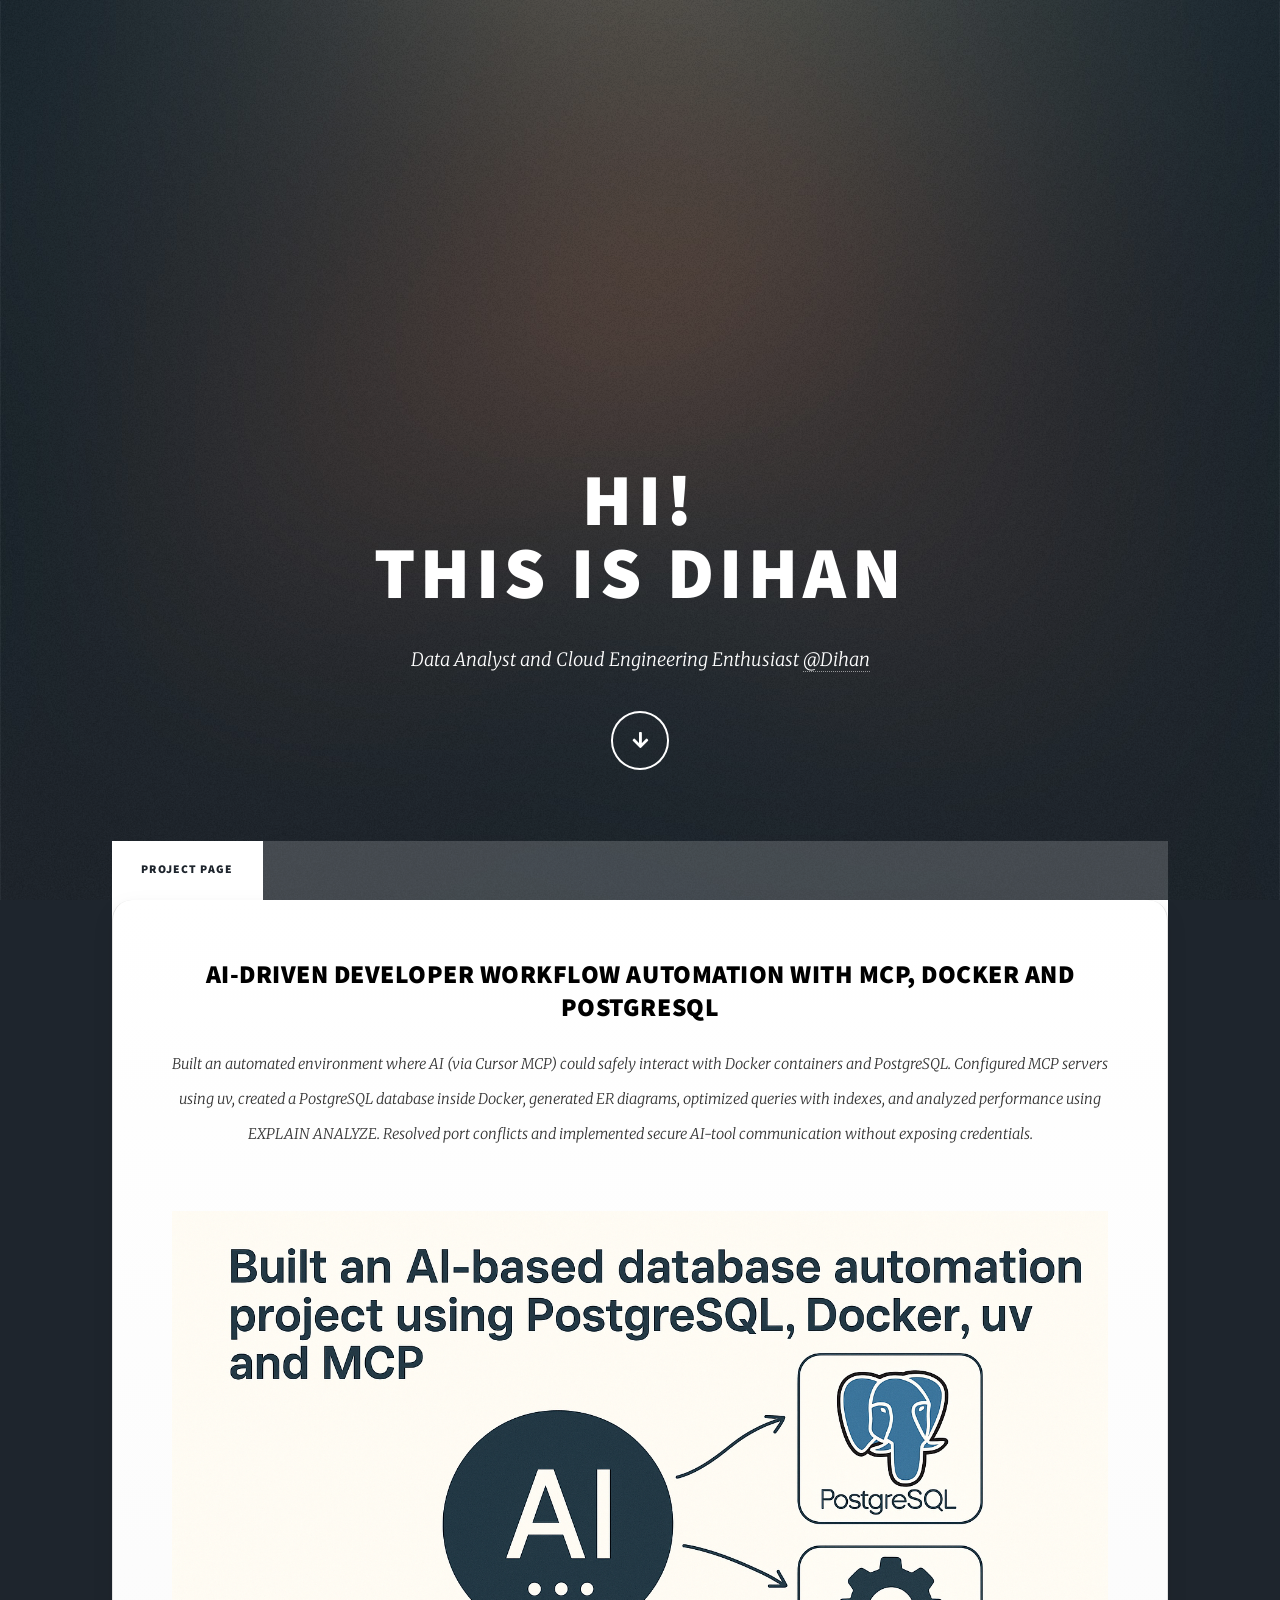
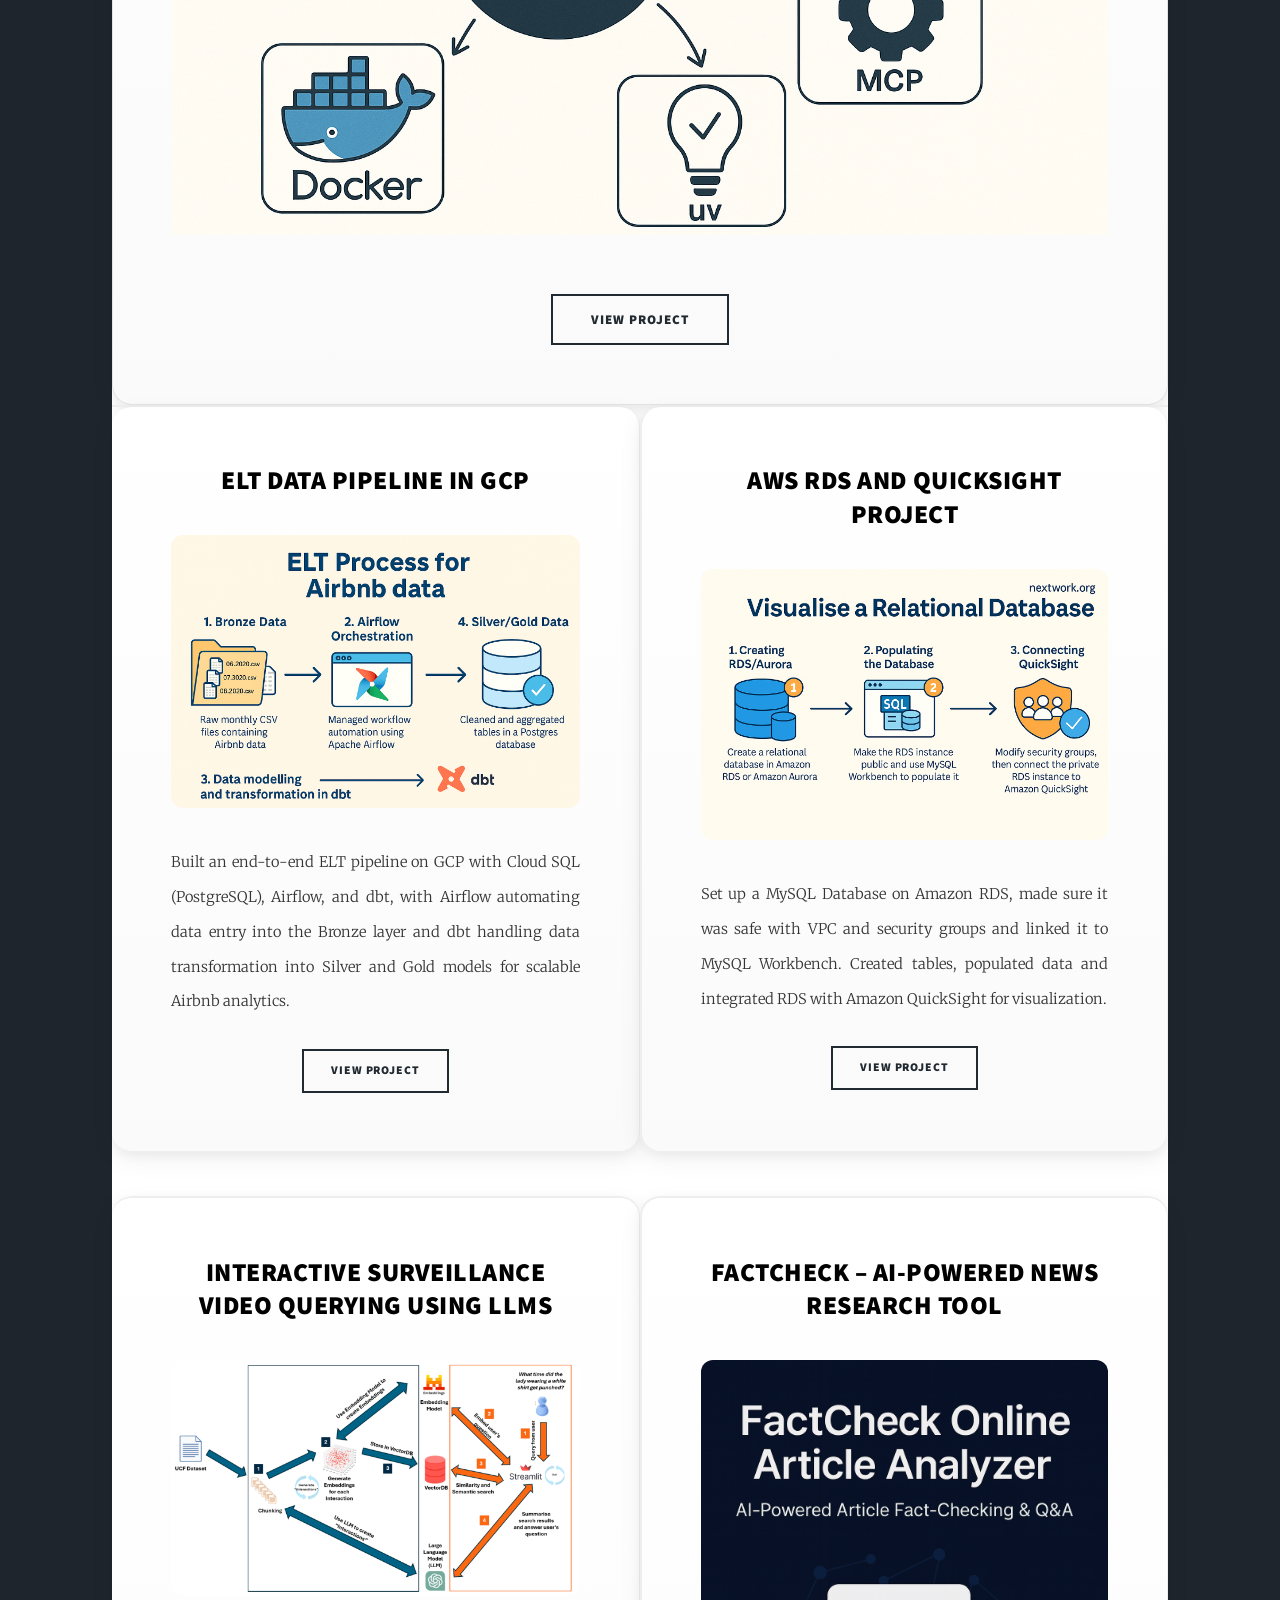
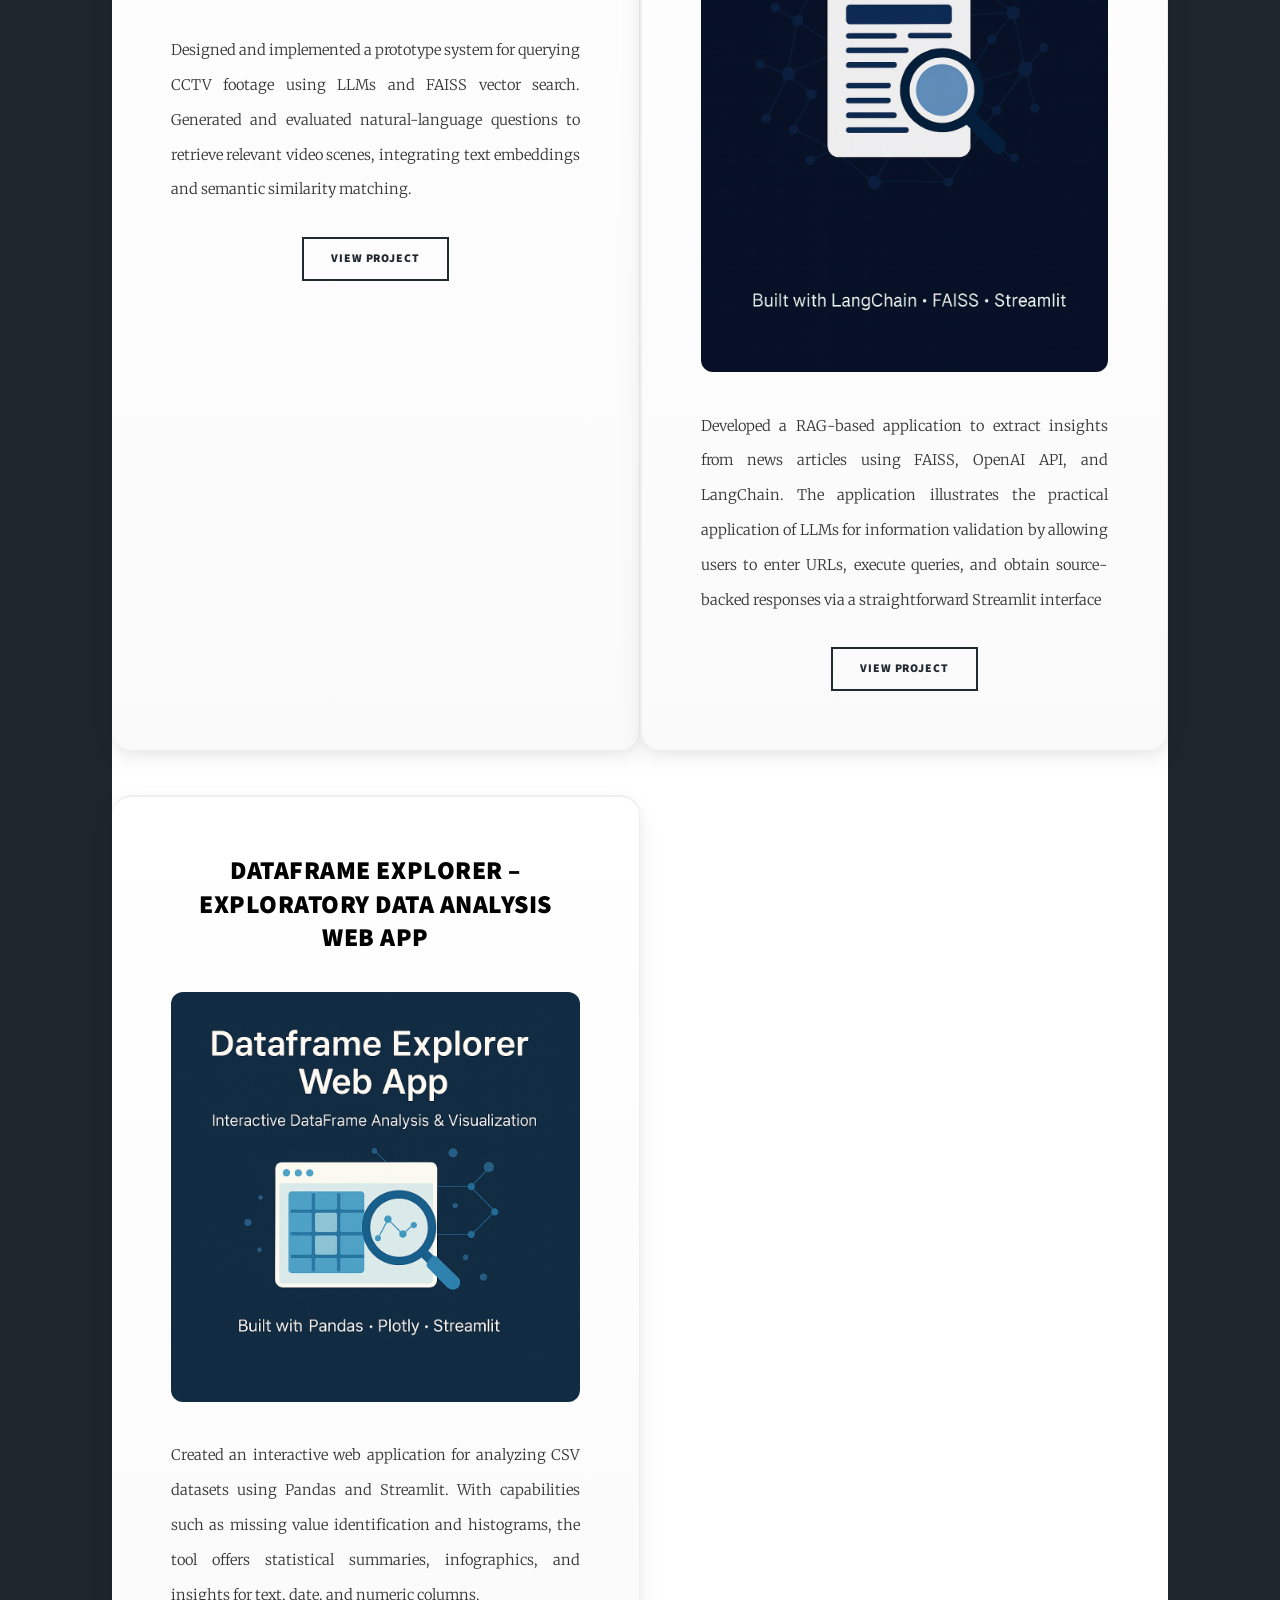
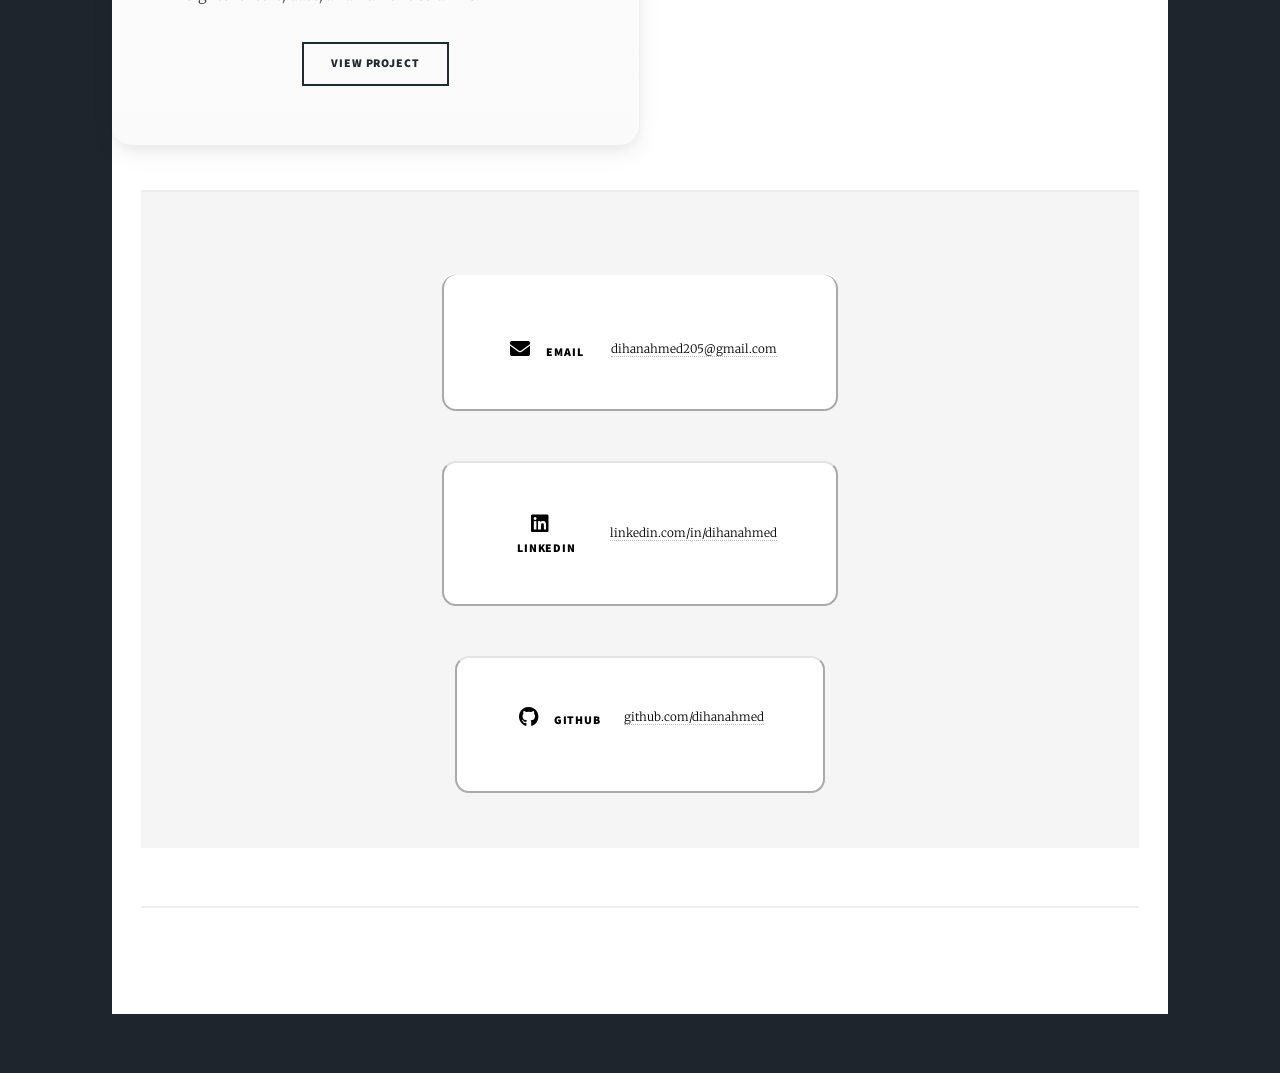
==== commit e5c1bd9c: "new project Data Engineering with MCP added" ====
--- a/index.html
+++ b/index.html
@@ -29,7 +29,7 @@
 
 				<!-- Header -->
 					<header id="header">
-						<a href="index.html" class="logo">Dihan's porfolio</a>
+						<a href="index.html" class="logo">Dihan's portfolio</a>
 					</header>
 
 				<!-- Nav -->
@@ -50,19 +50,41 @@
 
 								<header class="major">
 									
-									<h2>ELT Data Pipeline in GCP<br /></h2>
+									<h2>AI-Driven Developer Workflow Automation with MCP, Docker and PostgreSQL<br /></h2>
+									<p>Built an automated environment where AI (via Cursor MCP) could safely interact with Docker containers and
+										PostgreSQL. Configured MCP servers using uv, created a PostgreSQL database inside Docker, generated ER diagrams,
+										optimized queries with indexes, and analyzed performance using EXPLAIN ANALYZE. Resolved port conflicts and
+										implemented secure AI-tool communication without exposing credentials.</p>
+								</header>
+								<img class="image main" src="images/cursor_mcp_docker_postgres.png" alt="" />
+								<ul class="actions special">
+									<li><a href="https://www.linkedin.com/posts/dihanahmed_data-engineering-with-postgres-and-docker-activity-7403824234164011008-j6h_?utm_source=share&utm_medium=member_desktop&rcm=ACoAACIl5dYBIUn09lRsx0UPHwai84LdRoM8HJs" class="button large">View Project</a></li>
+								</ul>
+							</article>
+
+						<!-- Posts -->
+							<section class="posts">
+
+
+								<article class="project-glossy">
+
+									<header>
+										
+										<h2>ELT Data Pipeline in GCP<br /></h2>
+									</header>
+									<div class="image fit">
+    									<img src="images/ELT_GCP.png" alt="">
+									</div>
+
 									<p>Built an end-to-end ELT pipeline on GCP with Cloud SQL (PostgreSQL), Airflow, and dbt, with Airflow automating
 									data entry into the Bronze layer and dbt handling data transformation into Silver and Gold models for scalable
 									Airbnb analytics.</p>
-								</header>
-								<img class="image main" src="images/ELT_GCP.png" alt="" />
-								<ul class="actions special">
-									<li><a href="https://www.linkedin.com/feed/update/urn:li:activity:7390210104928751617/" class="button large">View Project</a></li>
-								</ul>
-							</article>
-
-						<!-- Posts -->
-							<section class="posts">
+									<ul class="actions special">
+										<li><a href="https://www.linkedin.com/feed/update/urn:li:activity:7390210104928751617/" class="button">View Project</a></li>
+									</ul>
+								</article>
+
+								
 								
 								<article class="project-glossy">
 
@@ -191,4 +213,6 @@
 			<script src="assets/js/main.js"></script>
 
 	</body>
-</html>+
+</html>
+
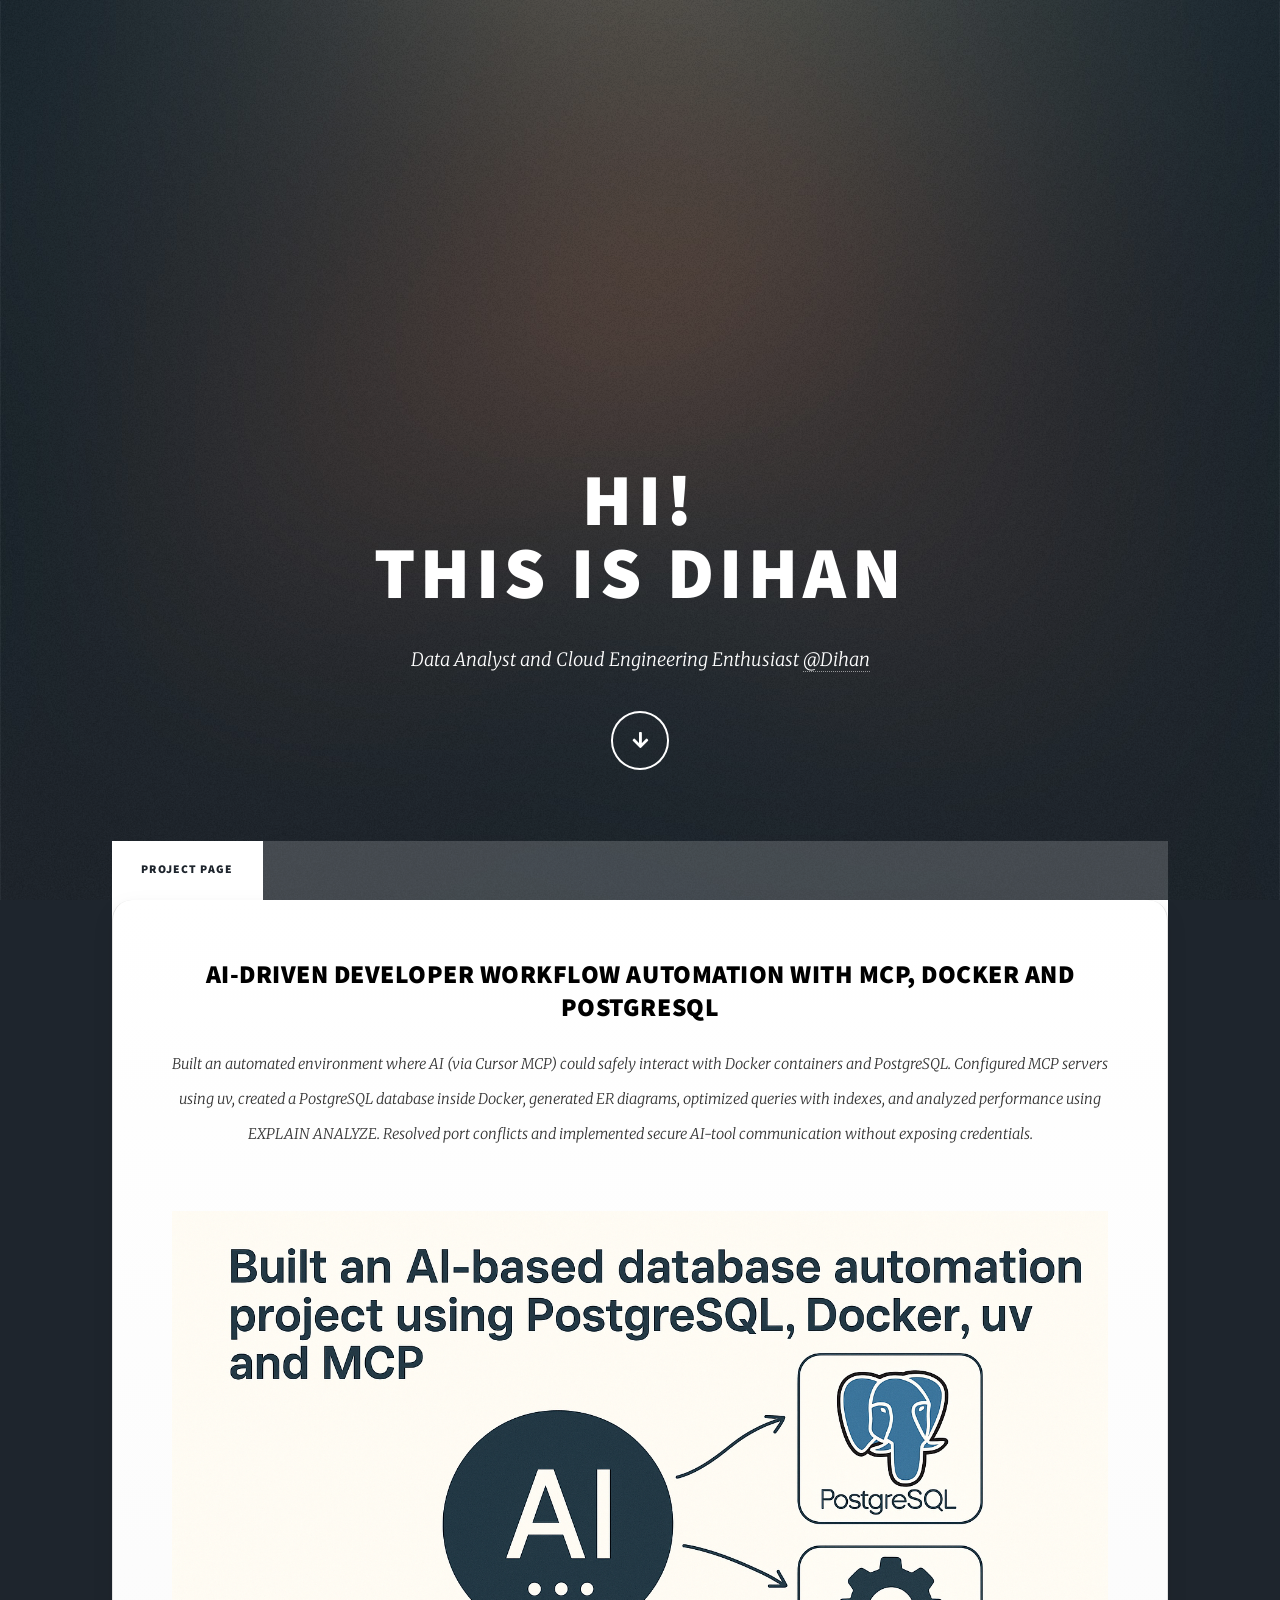
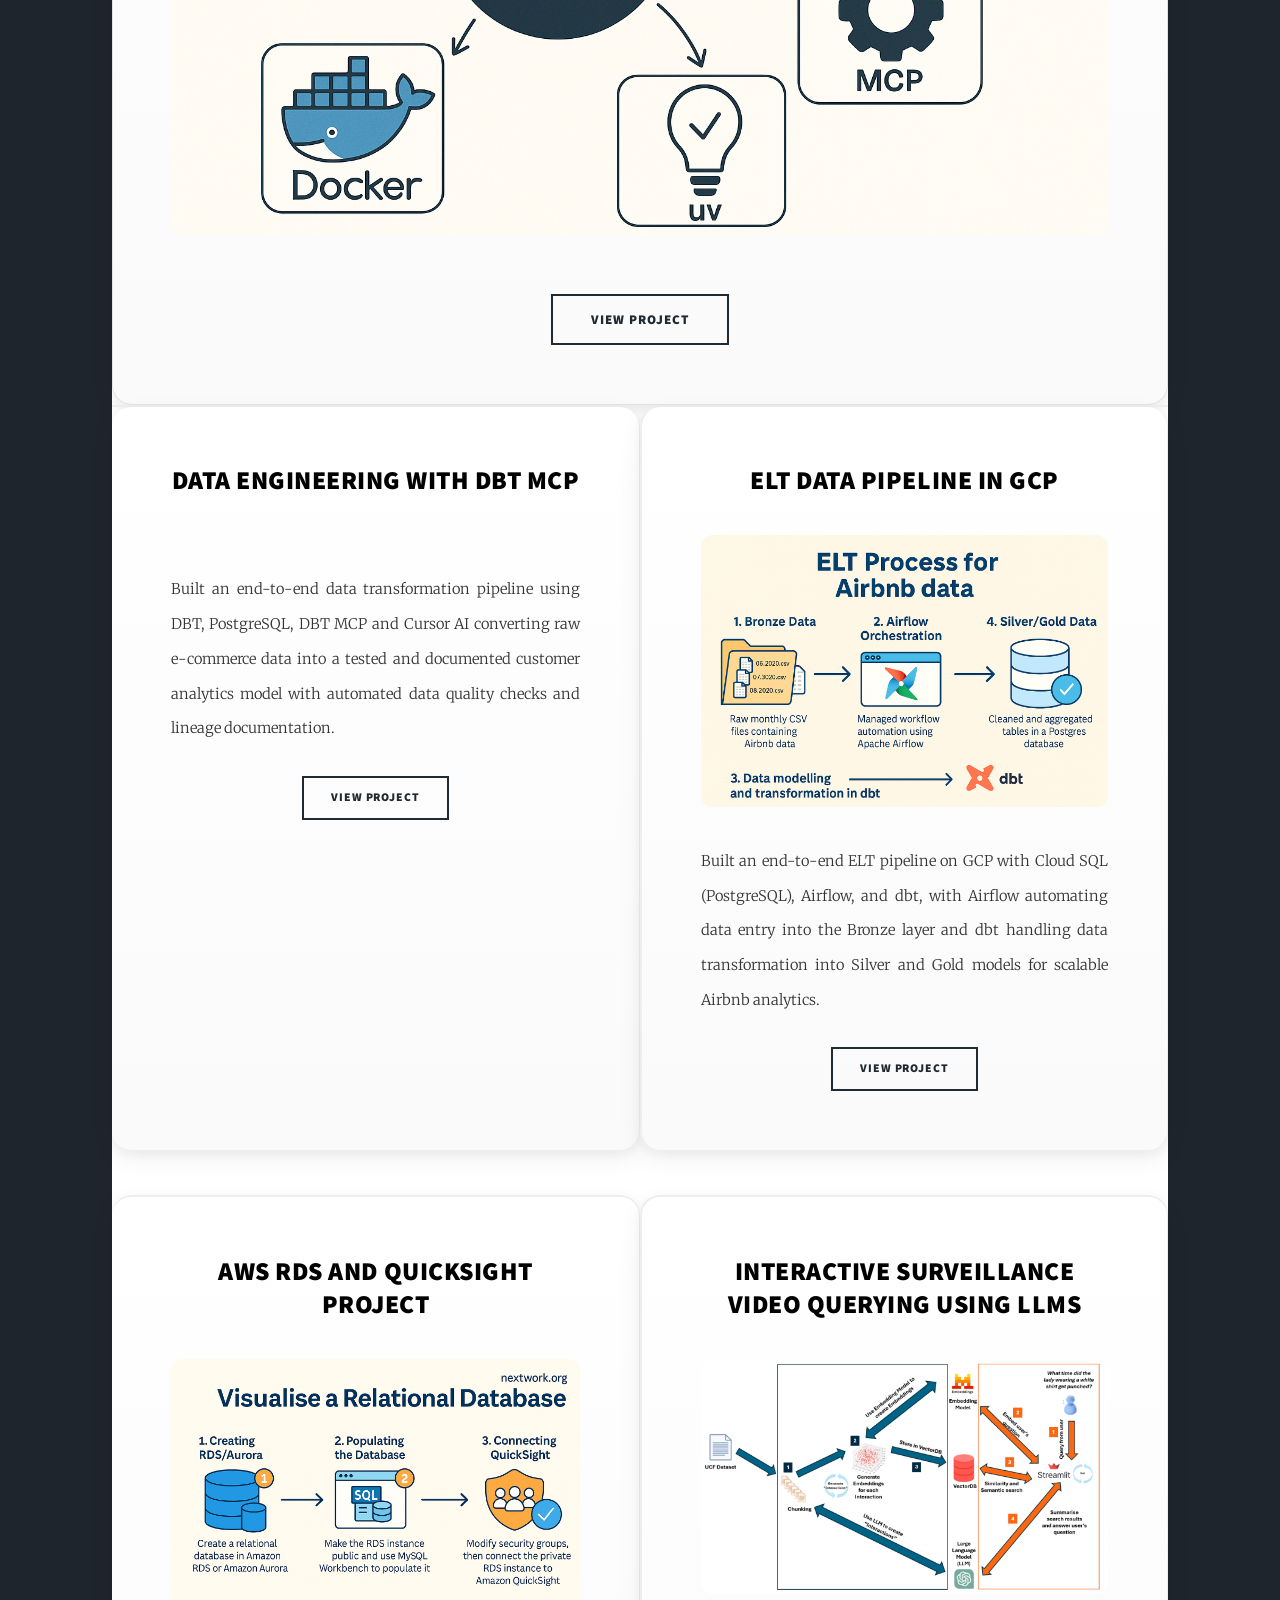
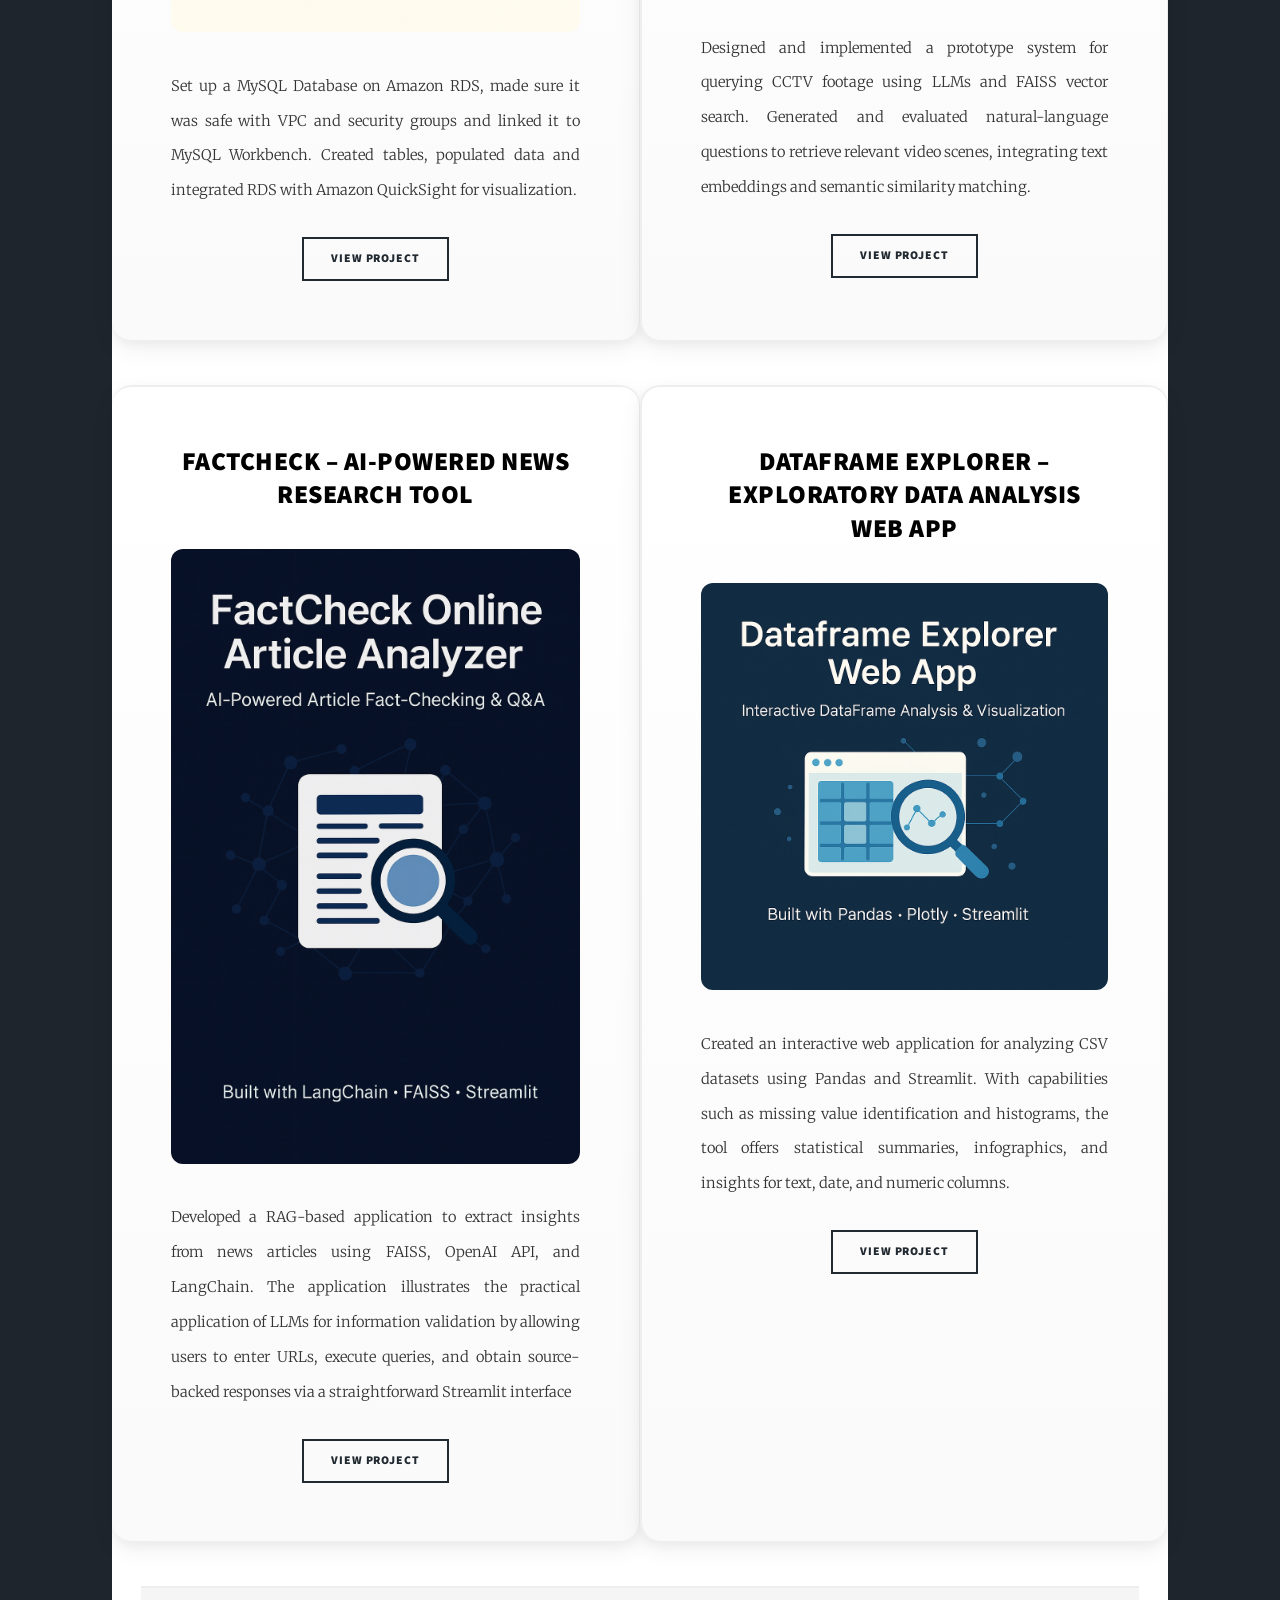
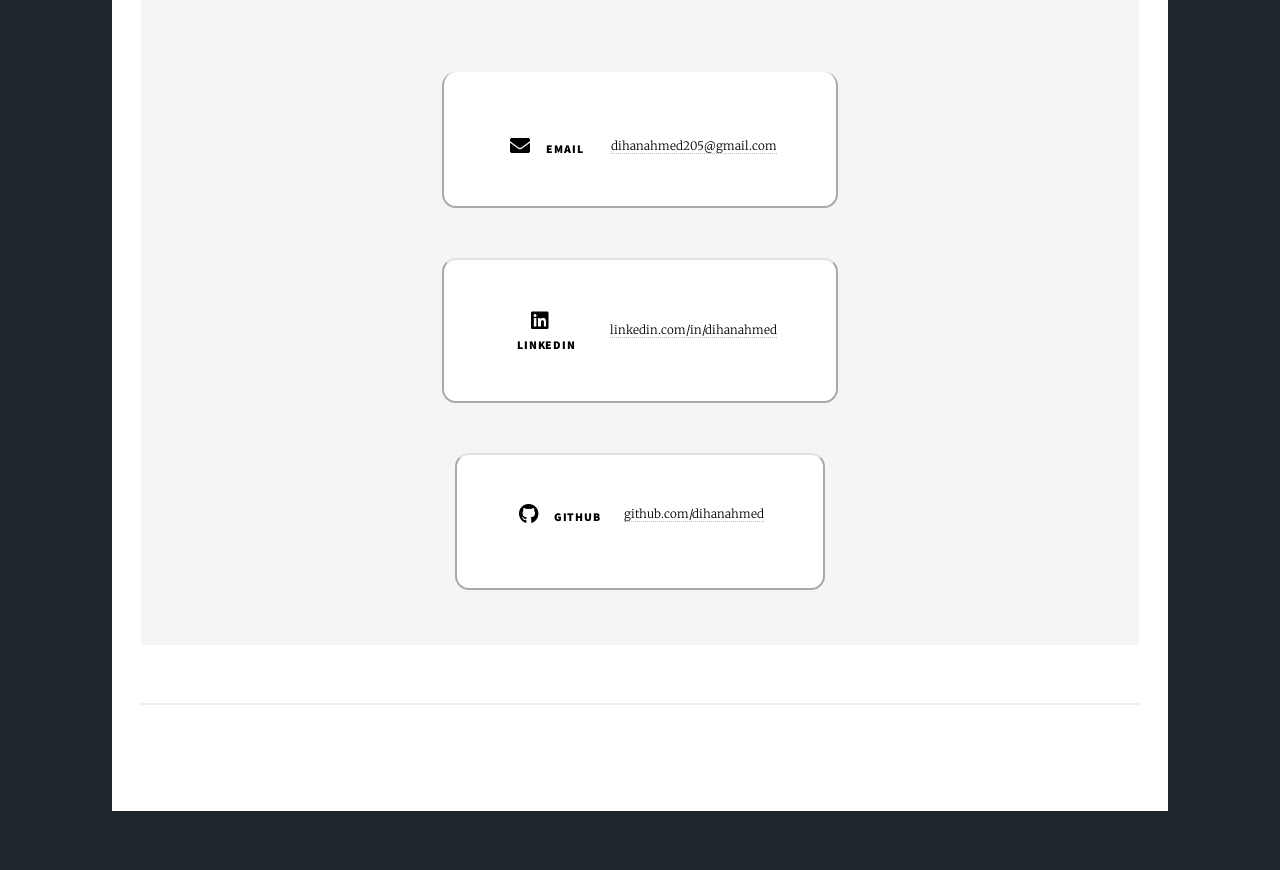
==== commit f7e88702: "new project added (data engineering with dbt MCP)" ====
--- a/index.html
+++ b/index.html
@@ -70,6 +70,25 @@
 
 									<header>
 										
+										<h2>Data Engineering with dbt MCP<br /></h2>
+									</header>
+									<div class="image fit">
+    									<img src="images/data transformation using dbt.png" alt="">
+									</div>
+
+									<p>Built an end-to-end data transformation pipeline using DBT, PostgreSQL, DBT MCP and Cursor AI converting 
+										raw e-commerce data into a tested and documented customer analytics model 
+										with automated data quality checks and lineage documentation.</p>
+									<ul class="actions special">
+										<li><a href="https://www.linkedin.com/posts/dihanahmed_data-engineering-with-dbt-mcp-activity-7404494698569990145-SMpr?utm_source=share&utm_medium=member_desktop&rcm=ACoAACIl5dYBIUn09lRsx0UPHwai84LdRoM8HJs" class="button">View Project</a></li>
+									</ul>
+								</article>
+								
+								
+								<article class="project-glossy">
+
+									<header>
+										
 										<h2>ELT Data Pipeline in GCP<br /></h2>
 									</header>
 									<div class="image fit">
@@ -216,3 +235,4 @@
 
 </html>
 
+
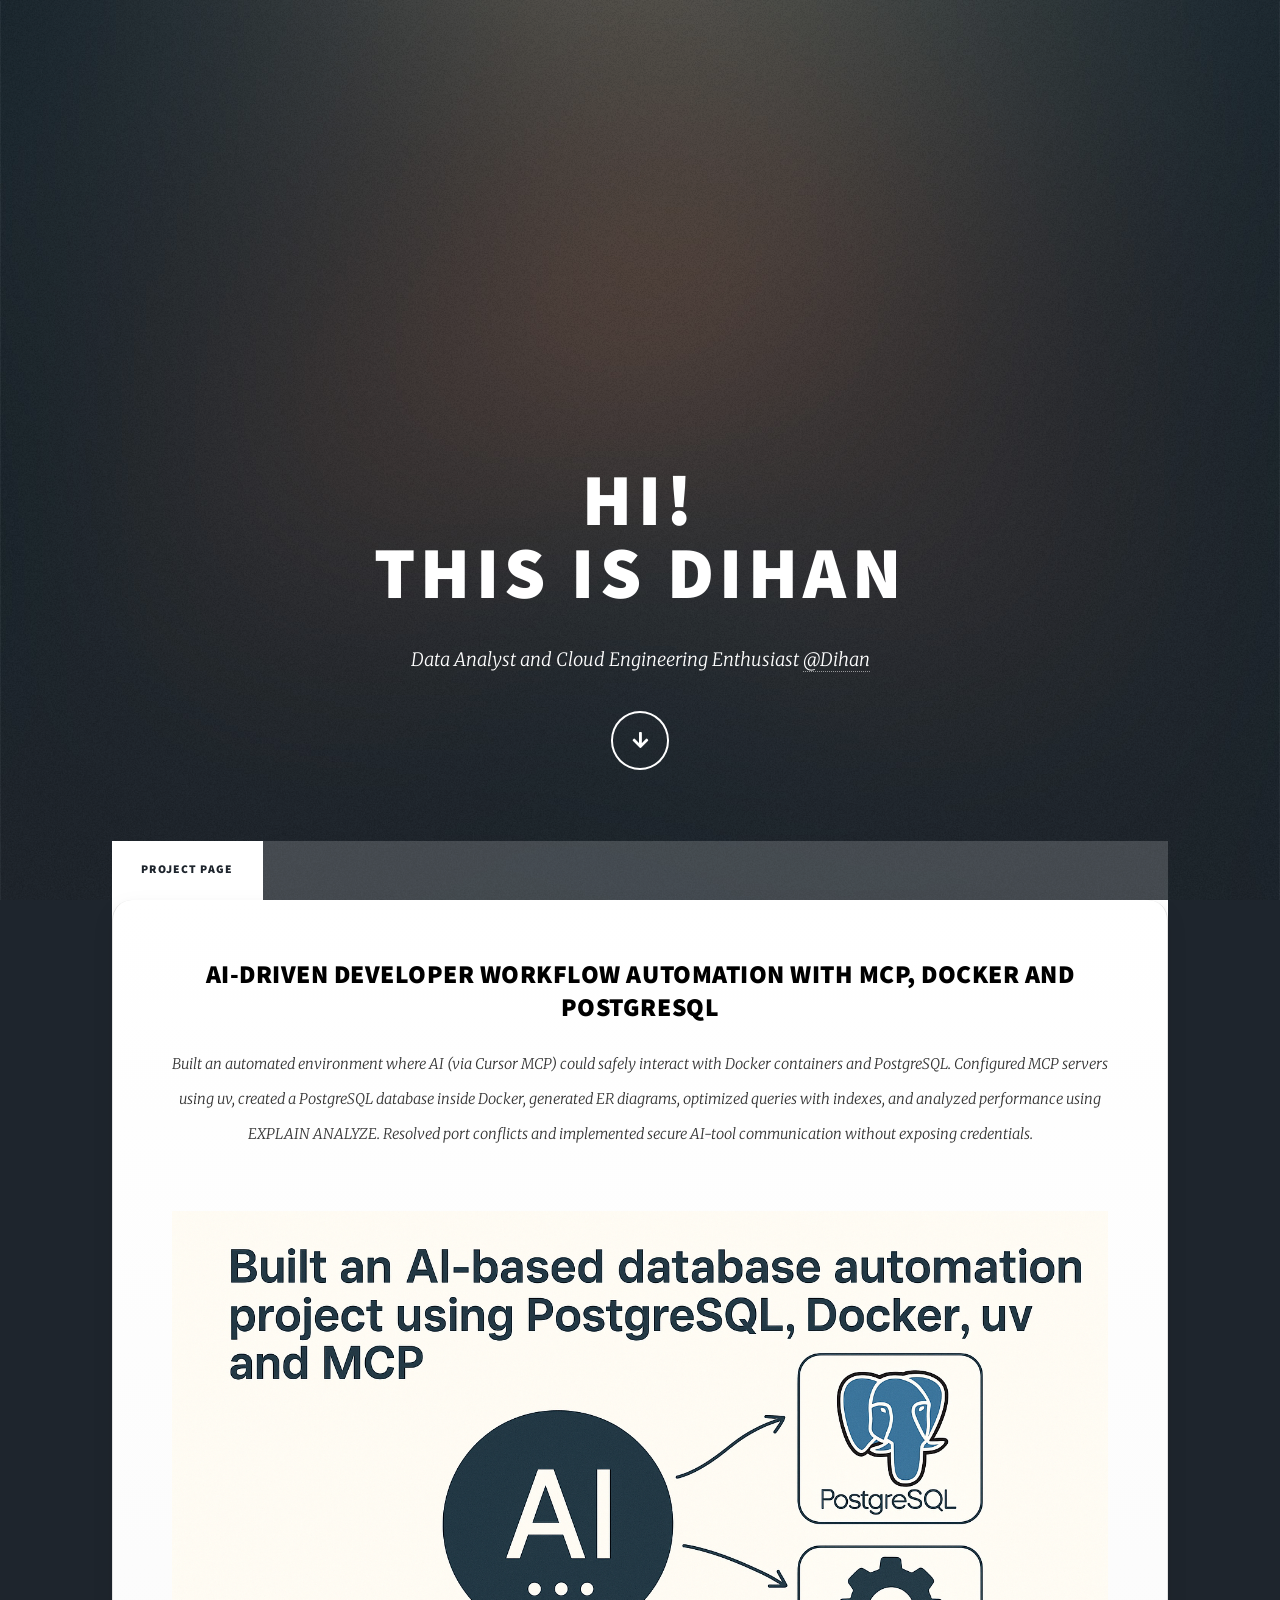
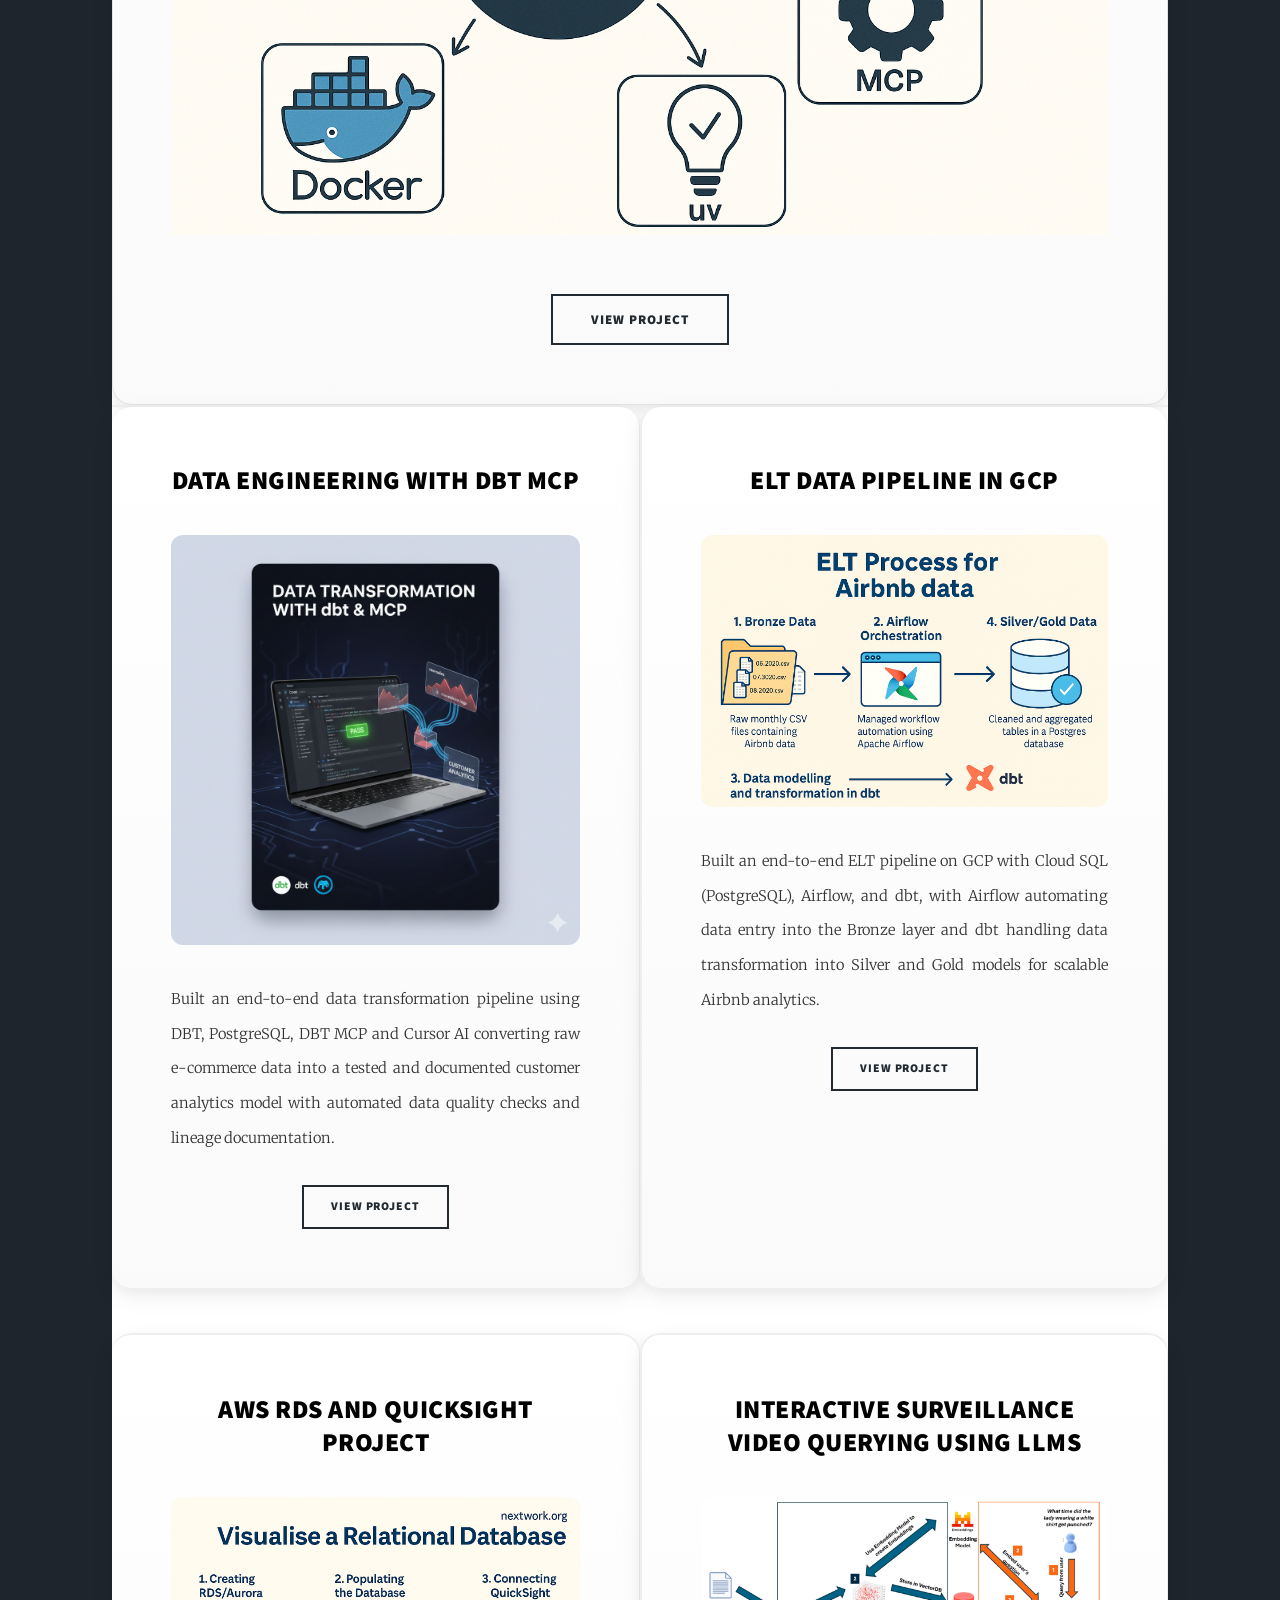
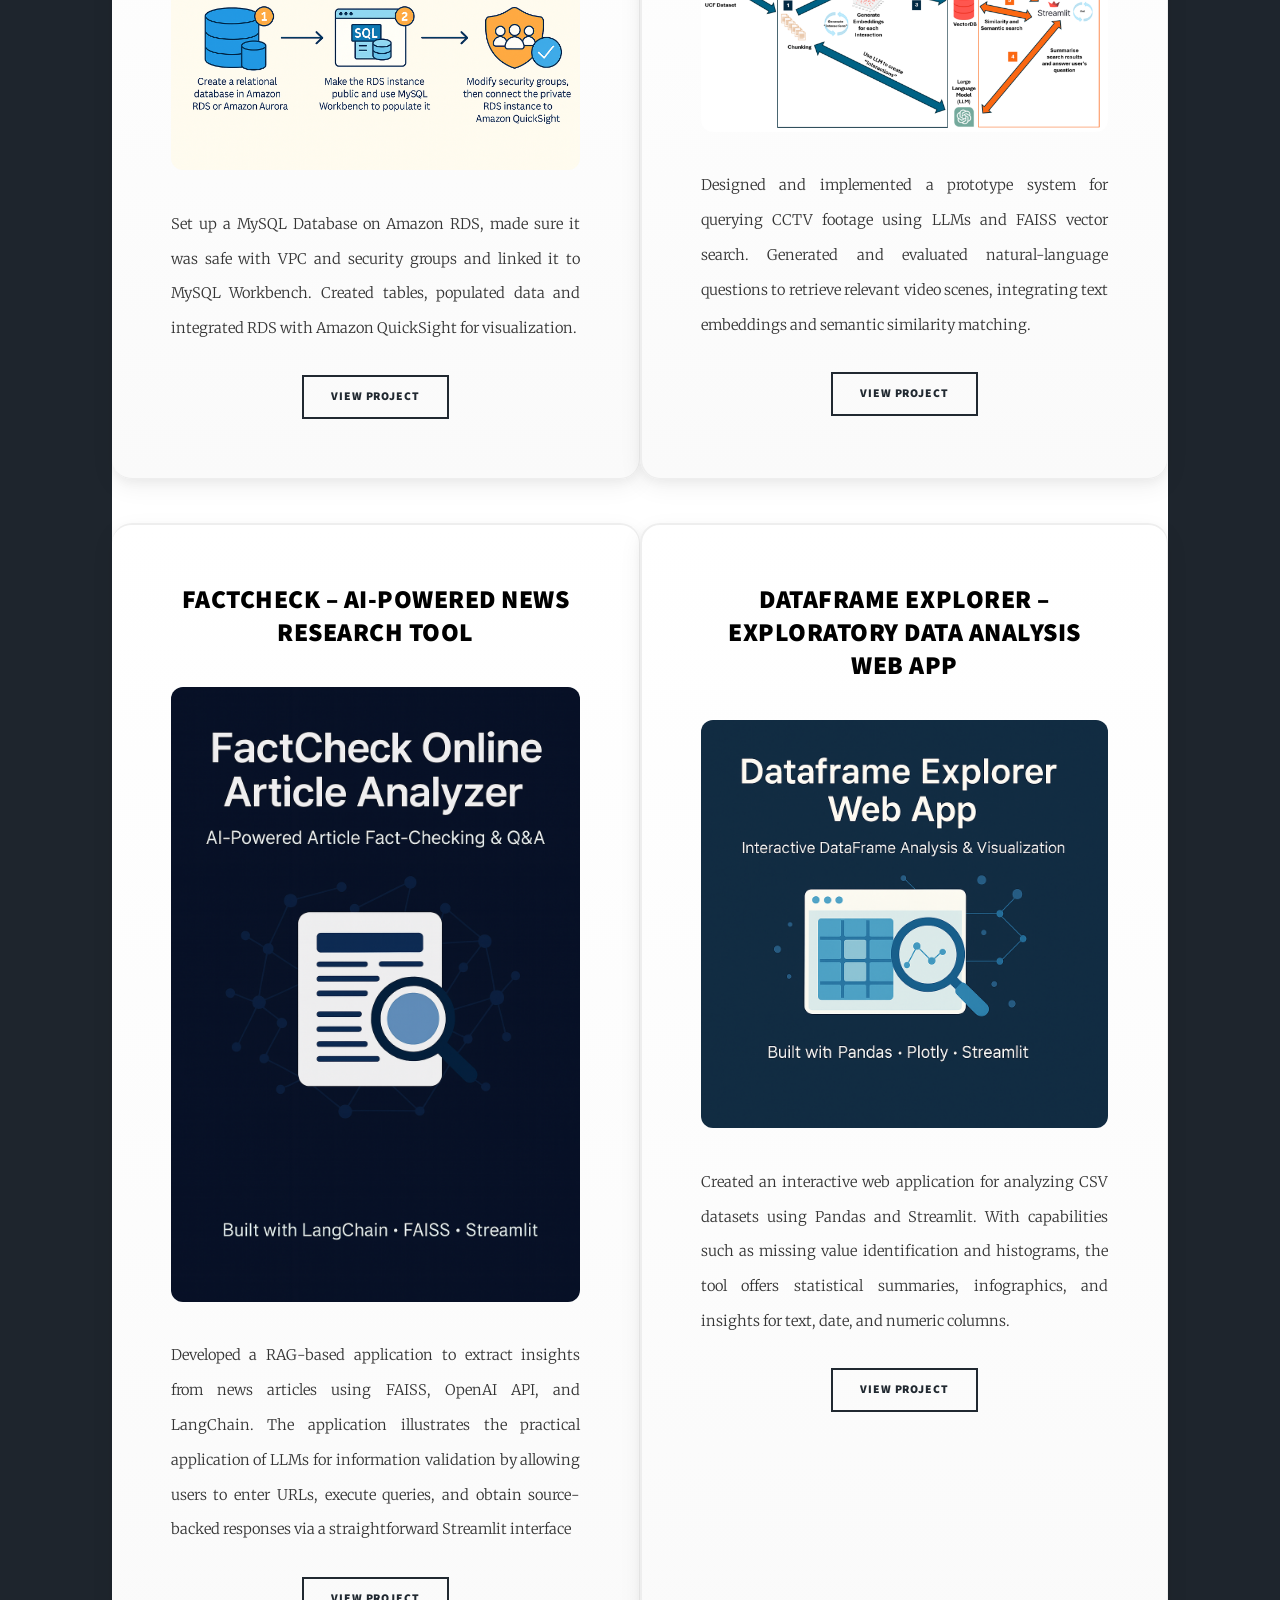
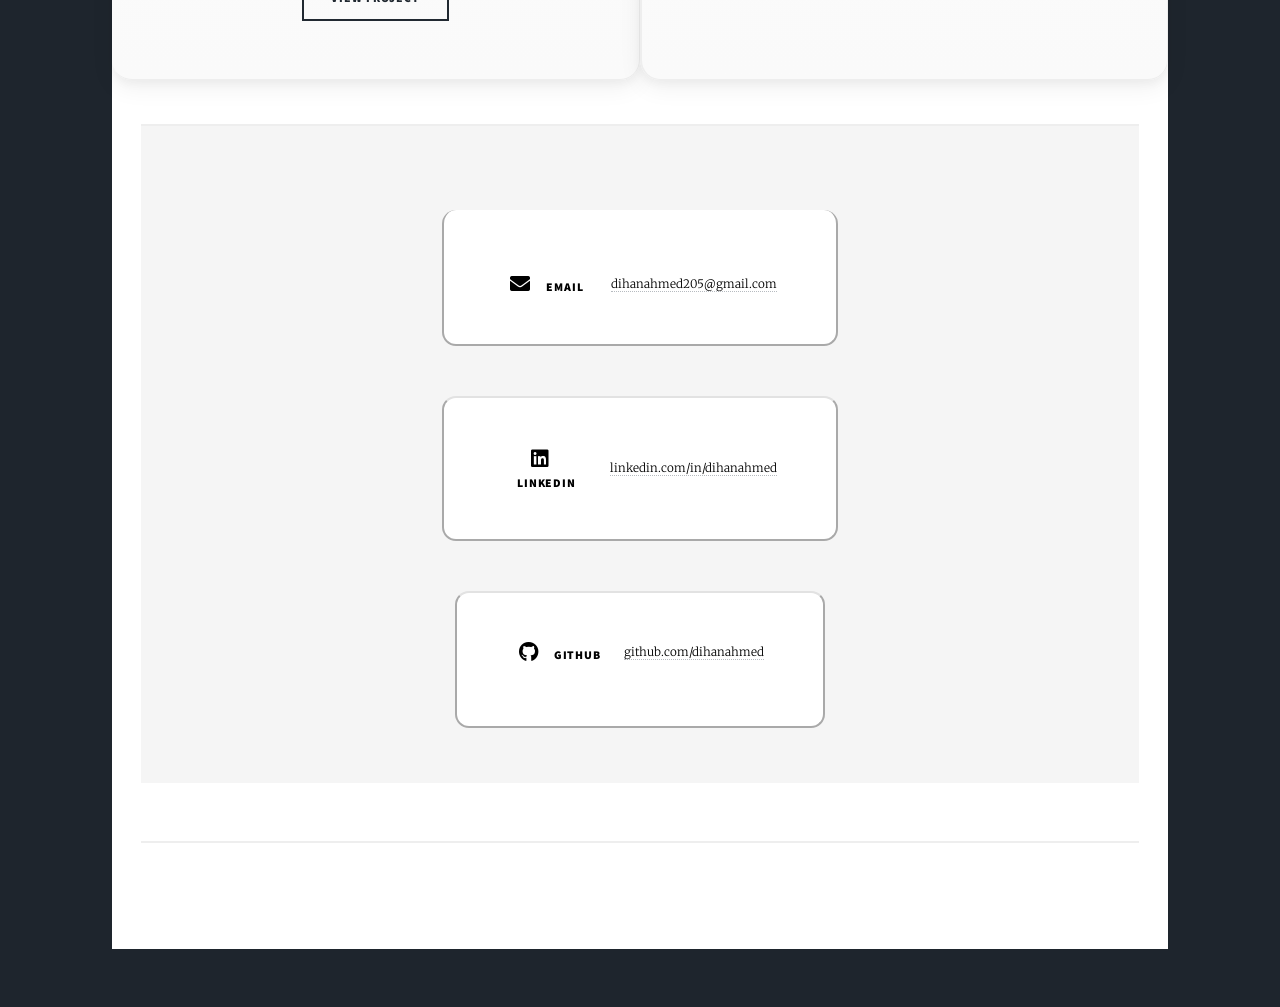
==== commit 2882b7ee: "Fixed dbt image naming" ====
--- a/index.html
+++ b/index.html
@@ -73,7 +73,7 @@
 										<h2>Data Engineering with dbt MCP<br /></h2>
 									</header>
 									<div class="image fit">
-    									<img src="images/data transformation using dbt.png" alt="">
+    									<img src="images/data_transformation_using_dbt_mcp.png" alt="">
 									</div>
 
 									<p>Built an end-to-end data transformation pipeline using DBT, PostgreSQL, DBT MCP and Cursor AI converting 
@@ -236,3 +236,4 @@
 </html>
 
 
+
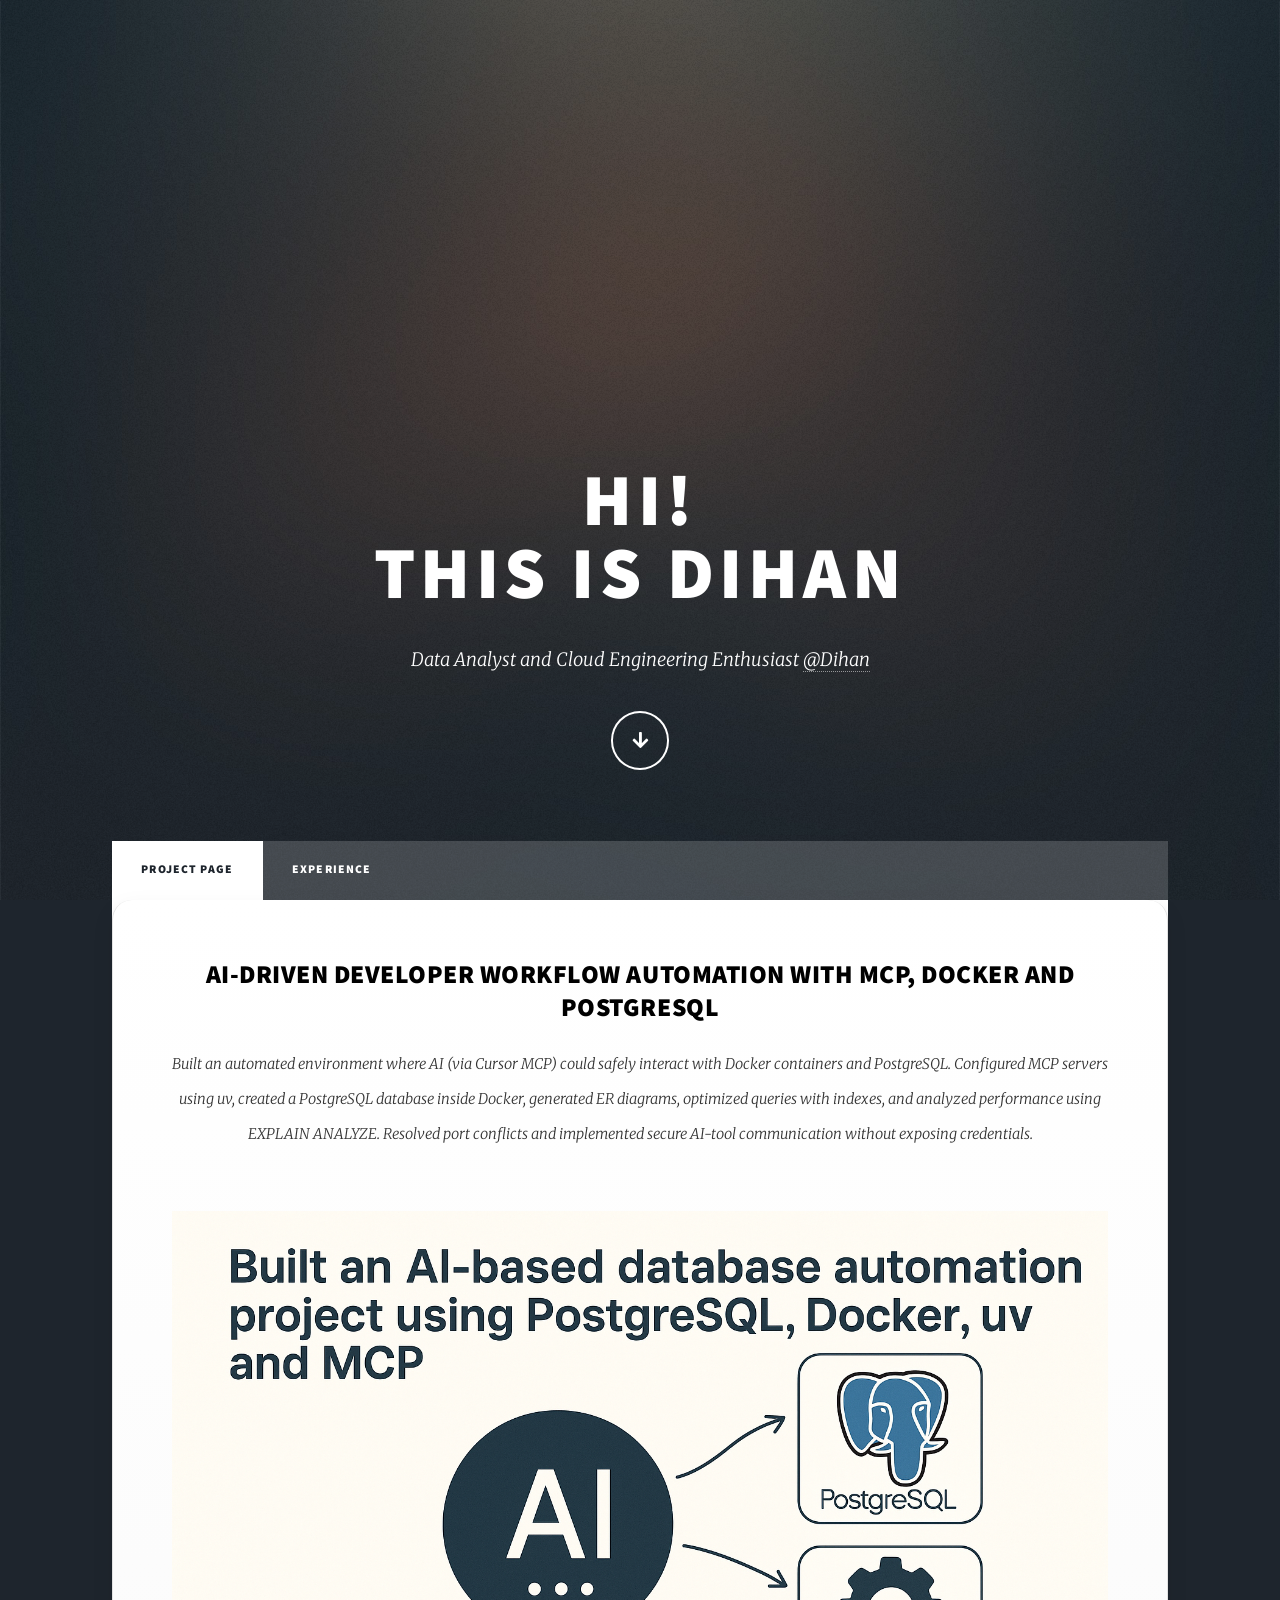
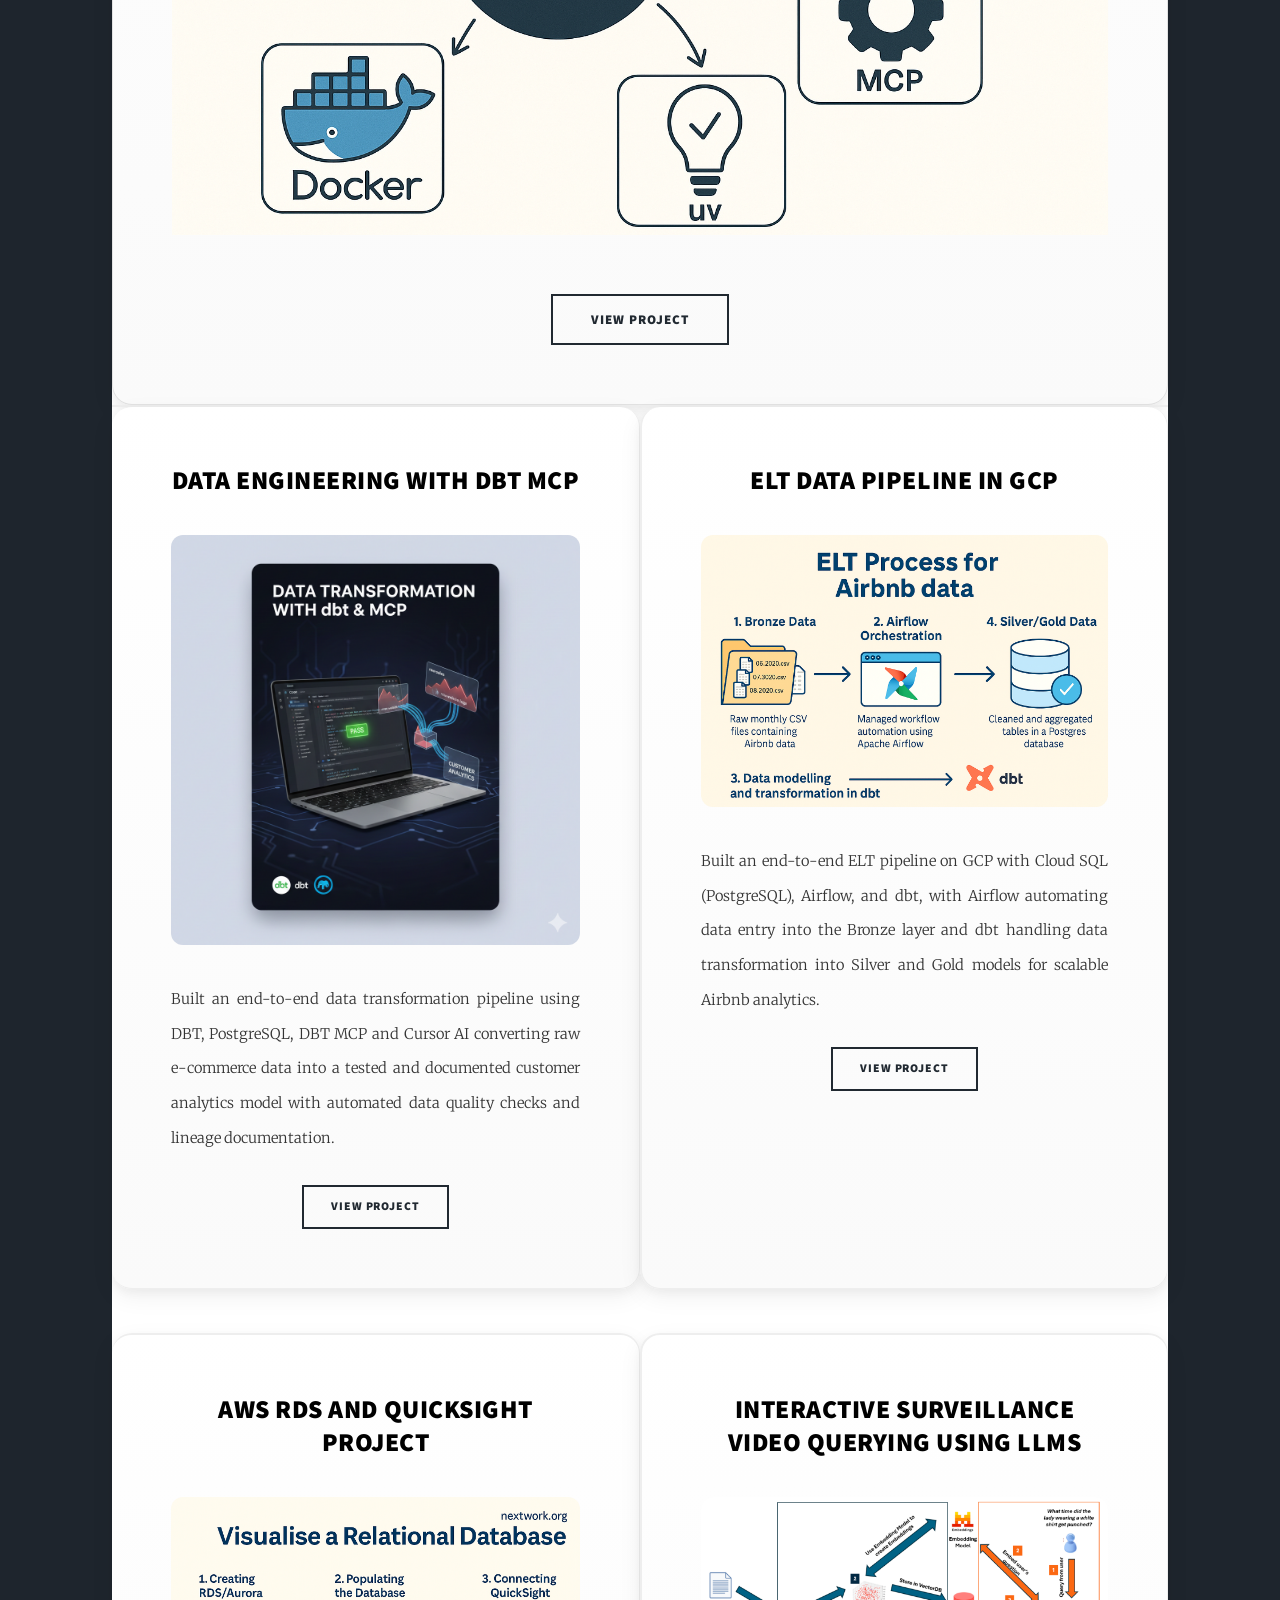
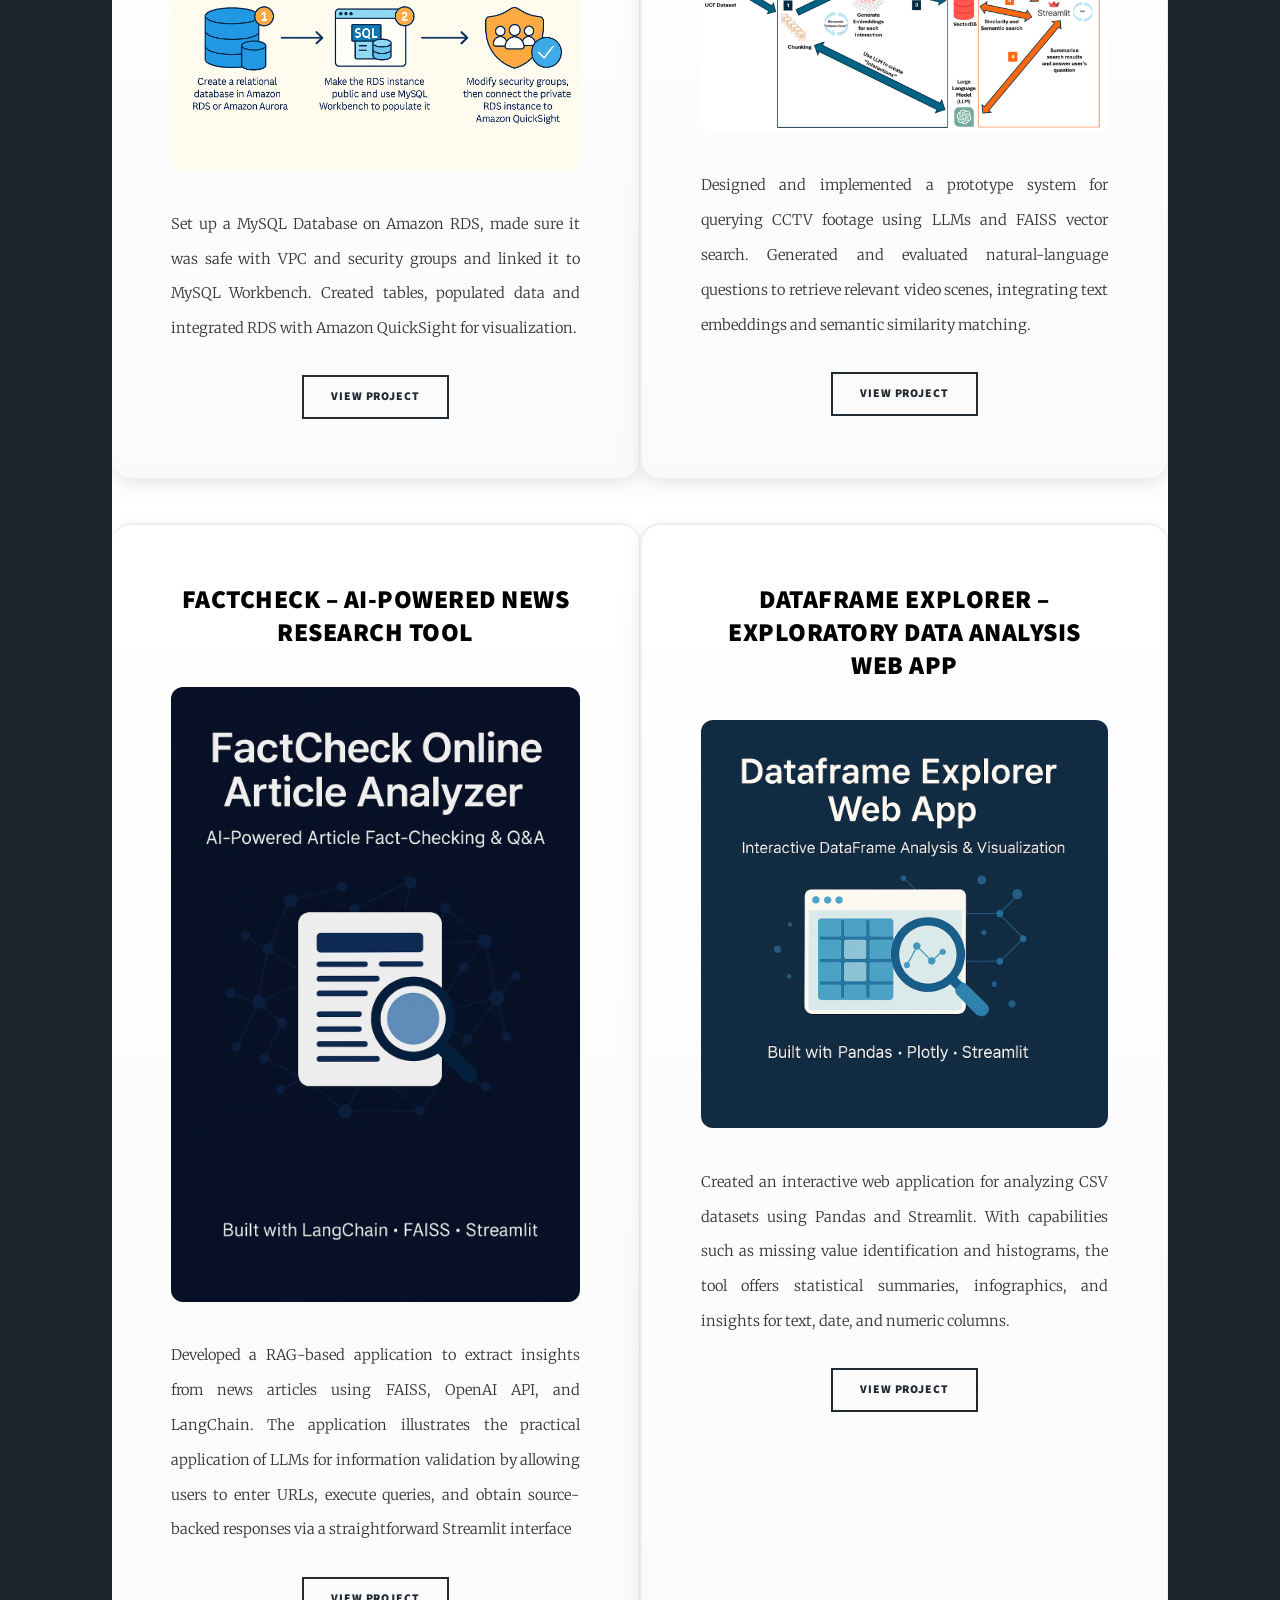
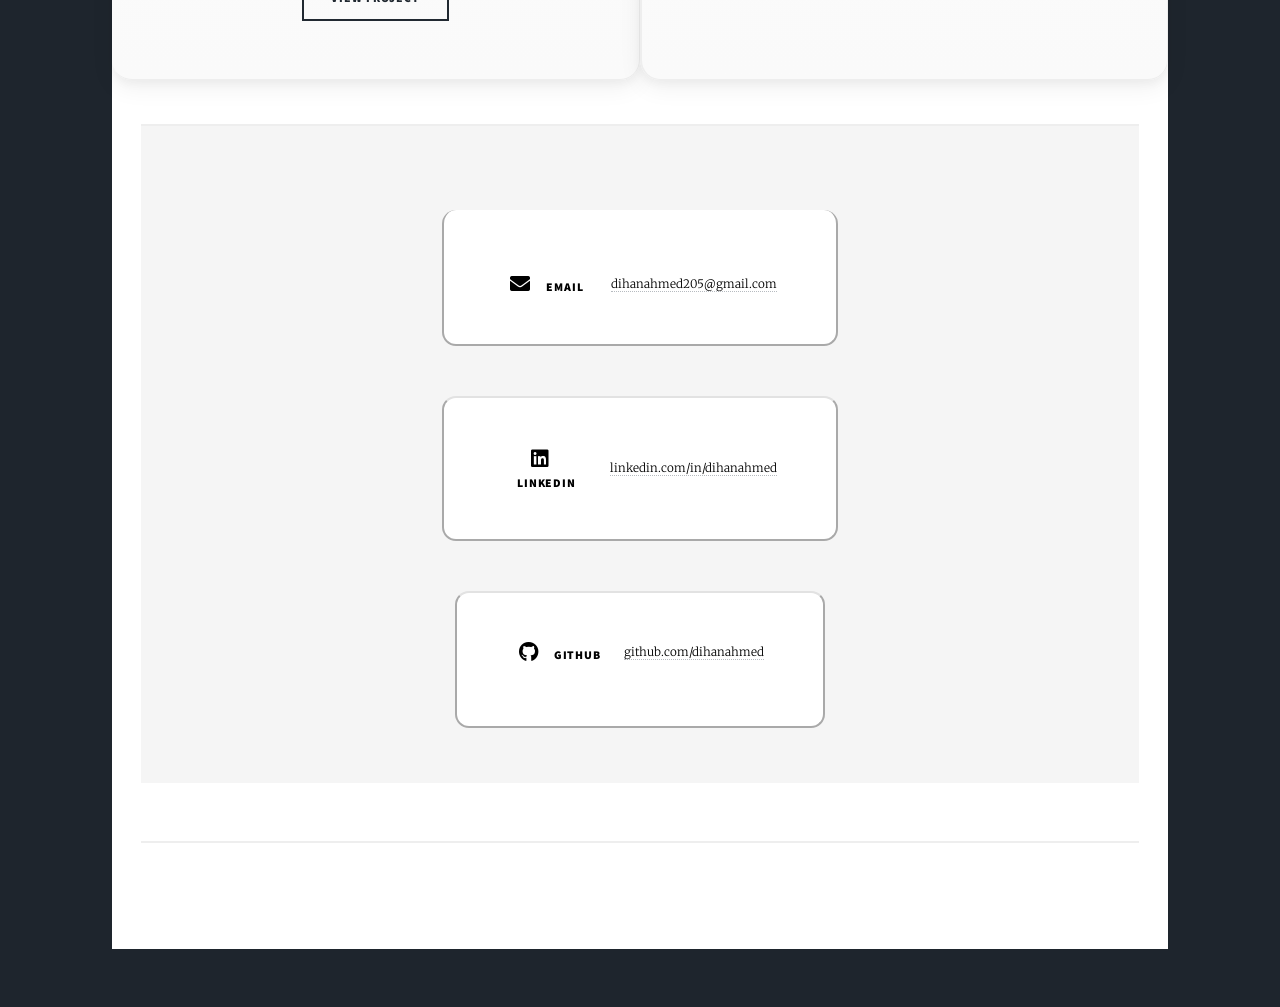
==== commit d6c4fed1: "Experience page and one experience is added" ====
--- a/index.html
+++ b/index.html
@@ -36,6 +36,7 @@
 					<nav id="nav">
 						<ul class="links">
 							<li class="active"><a href="index.html">Project page</a></li>
+							<li><a href="experience.html">Experience</a></li>
 							<!-- <li><a href="generic.html">Generic Page</a></li>
 							<li><a href="elements.html">Elements Reference</a></li> -->
 						</ul>
@@ -85,6 +86,7 @@
 								</article>
 								
 								
+								
 								<article class="project-glossy">
 
 									<header>
@@ -237,3 +239,4 @@
 
 
 
+
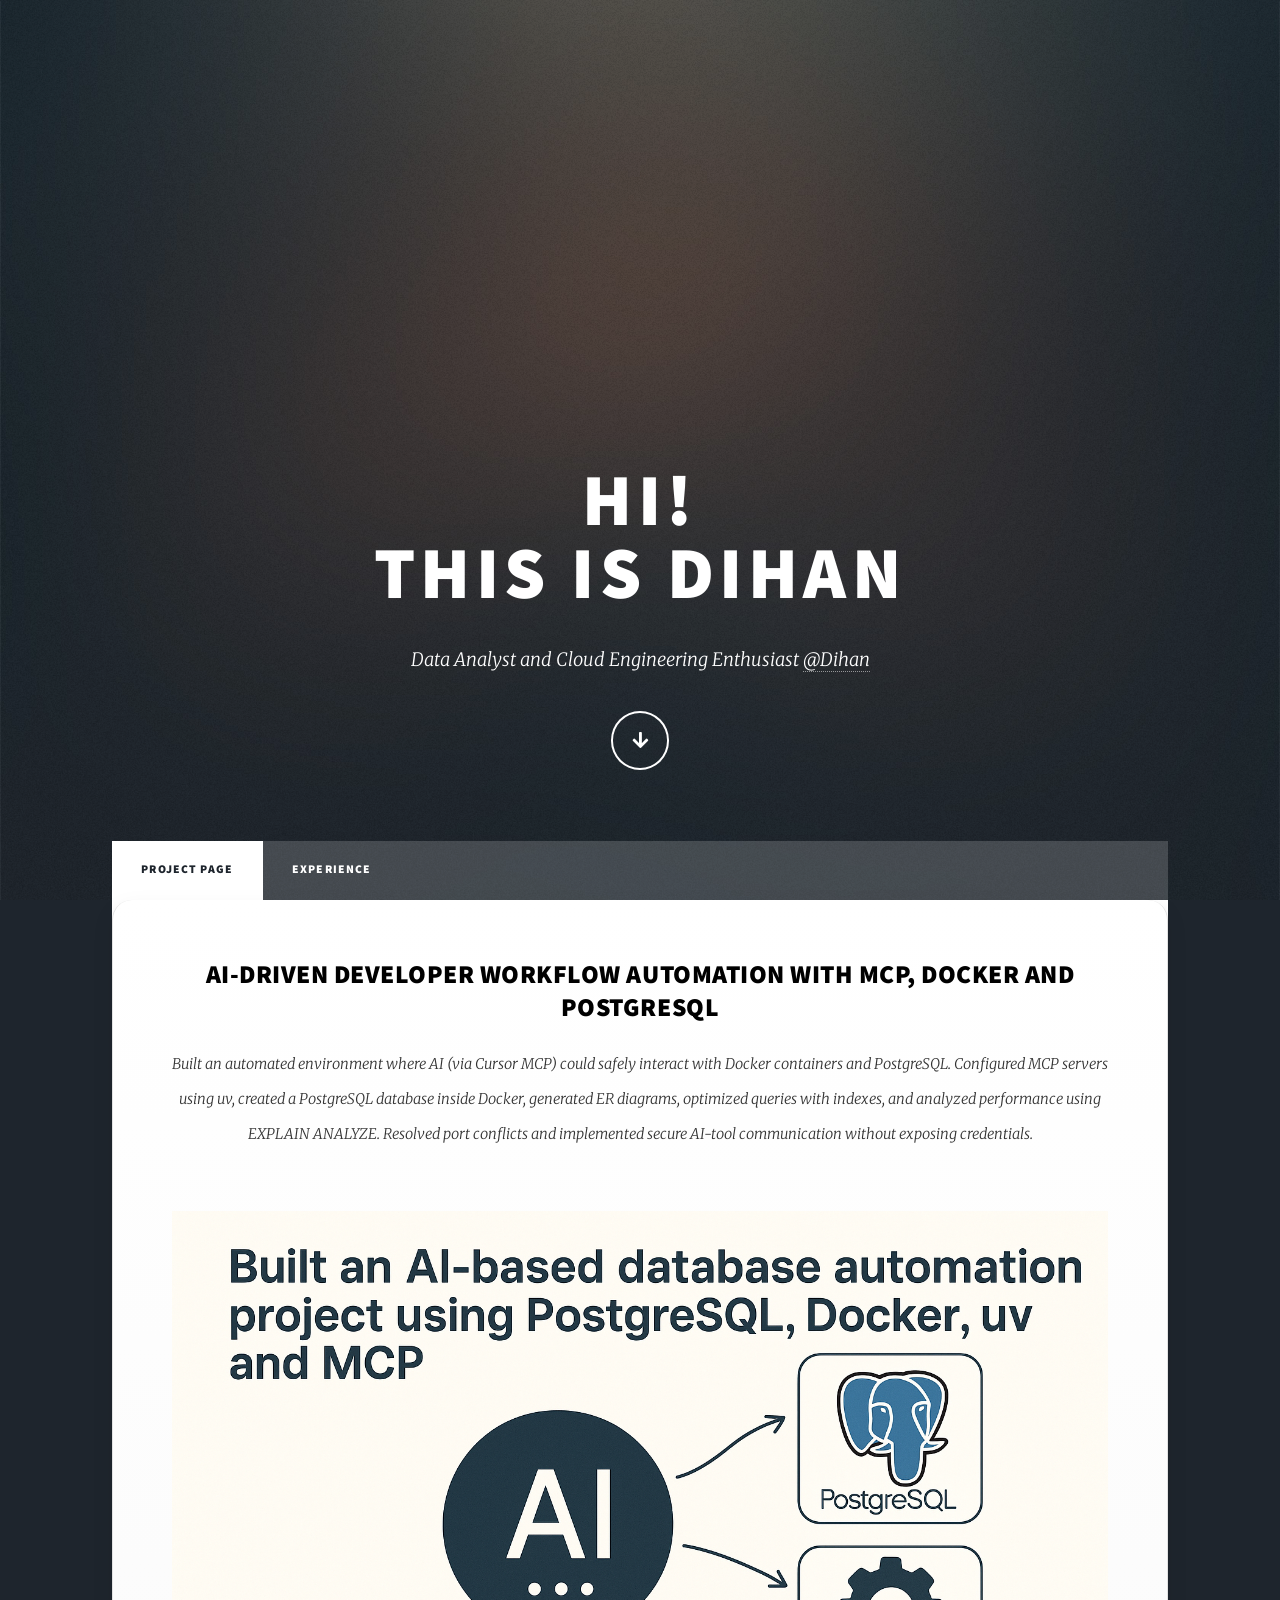
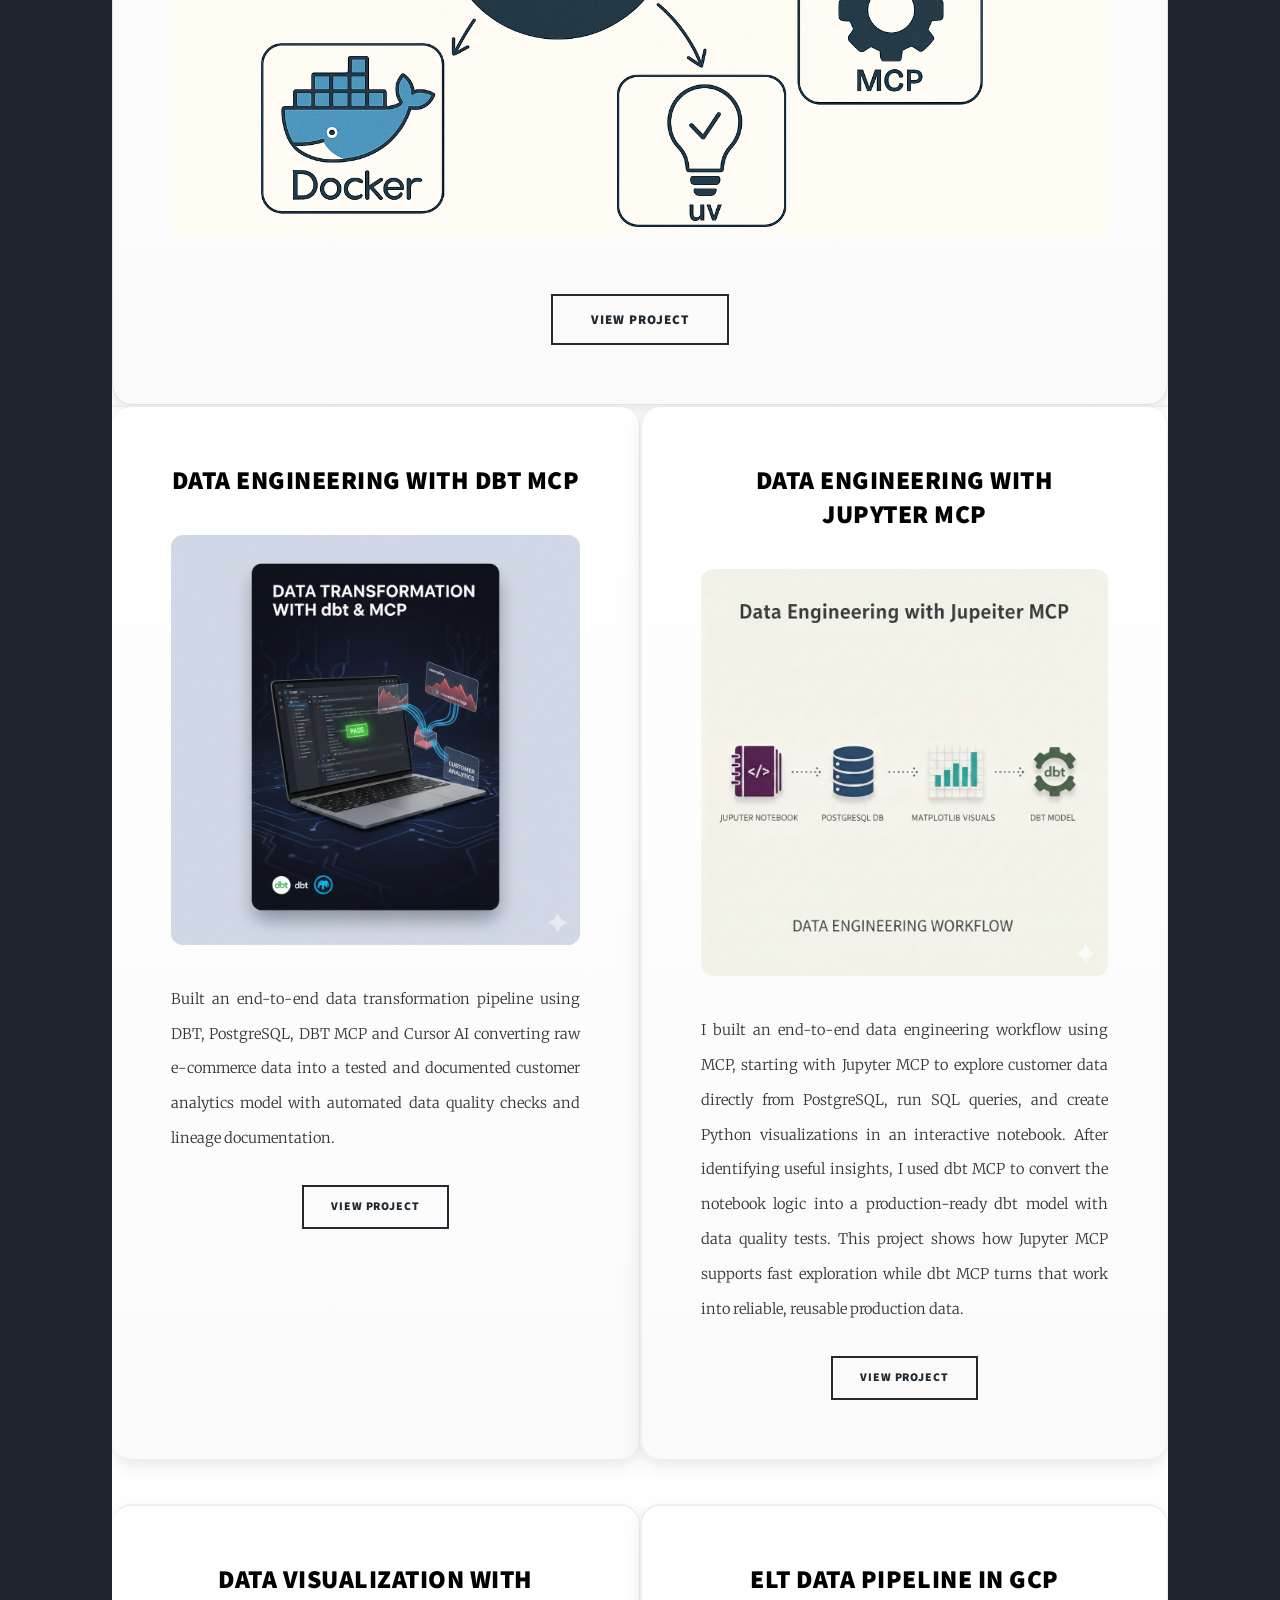
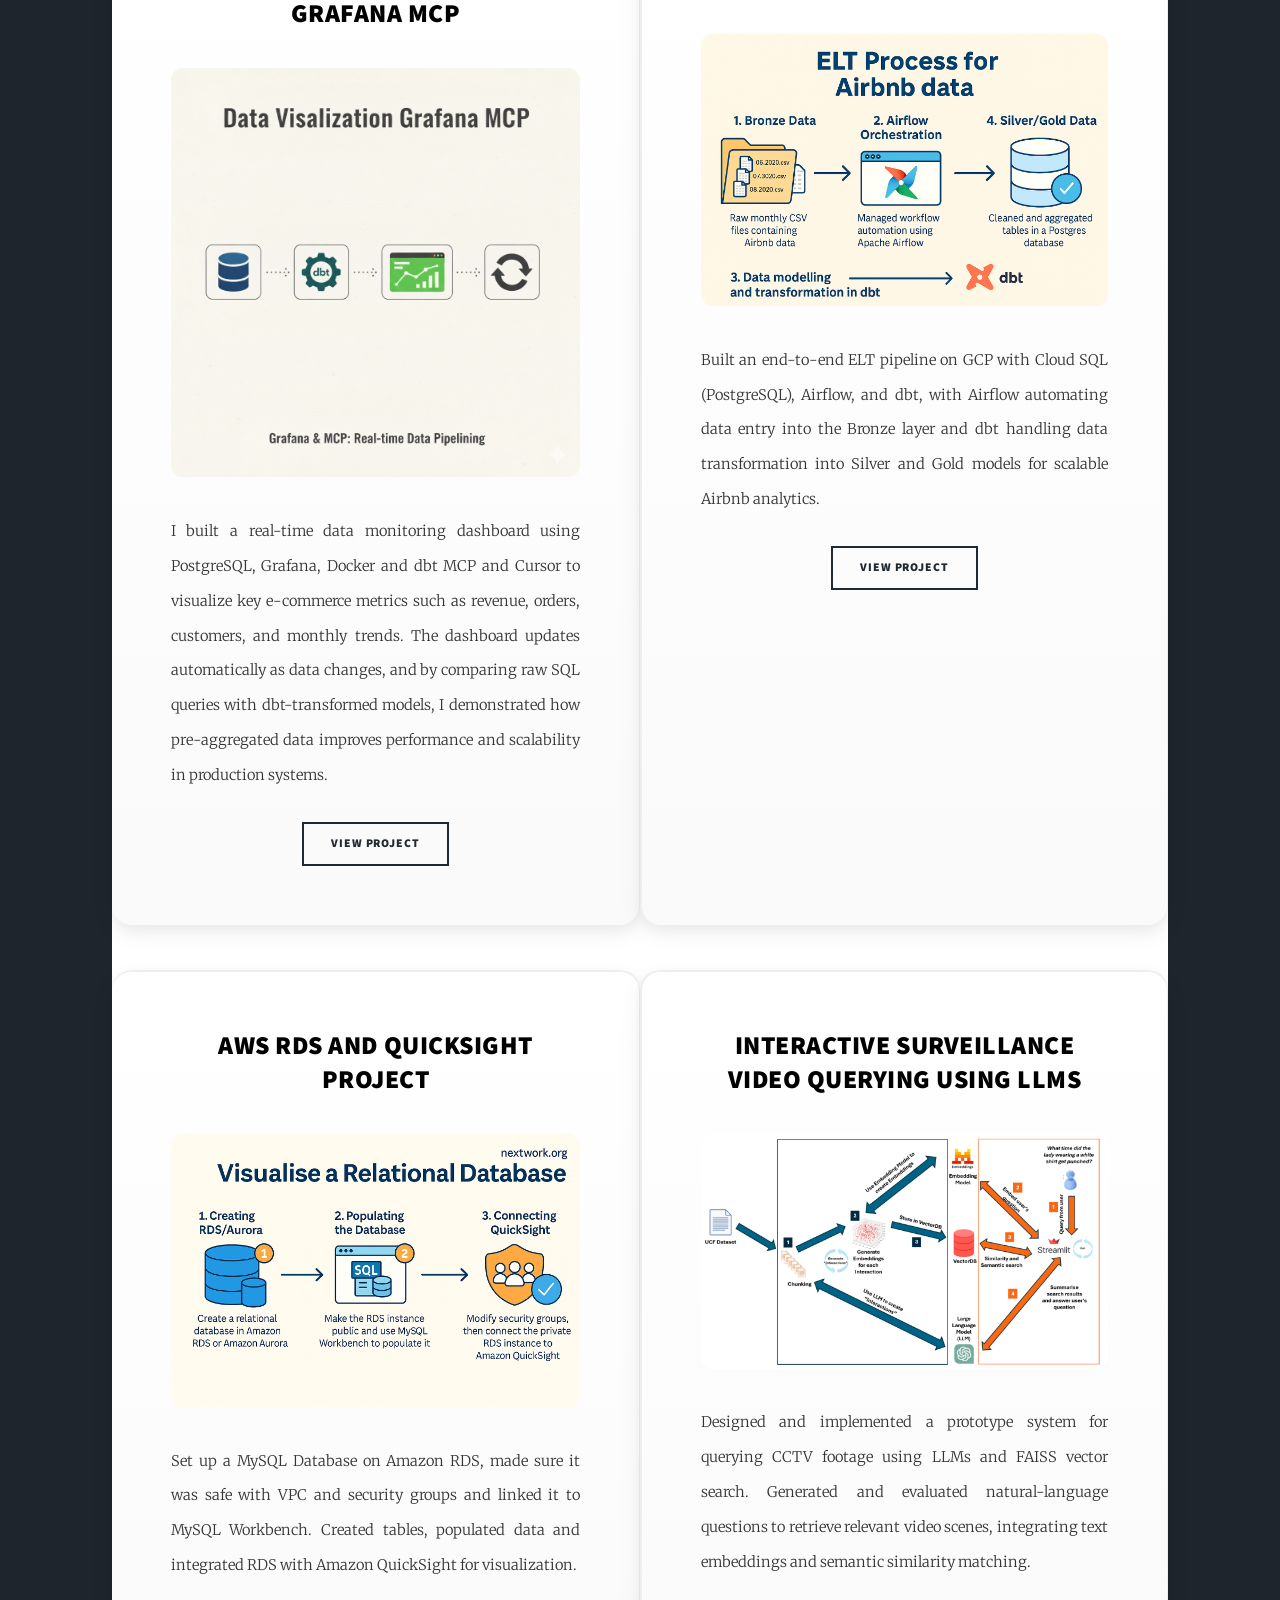
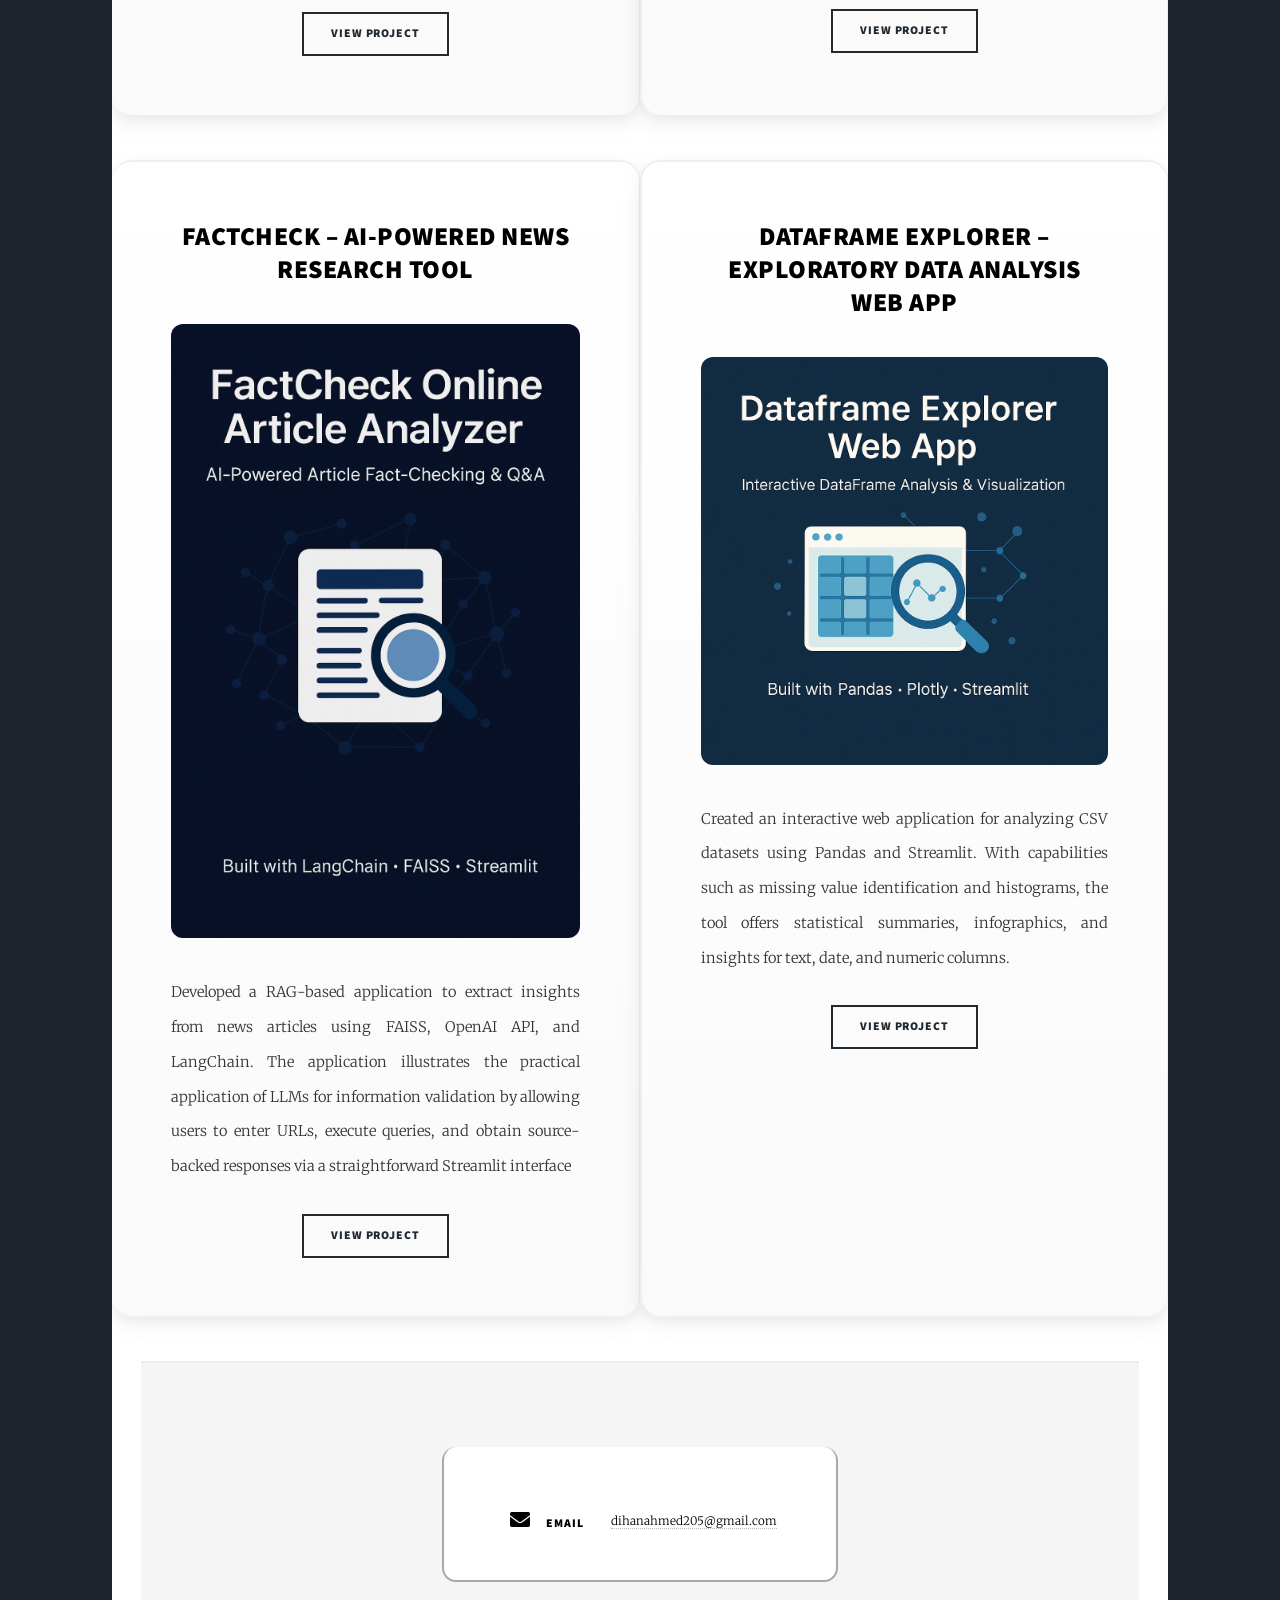
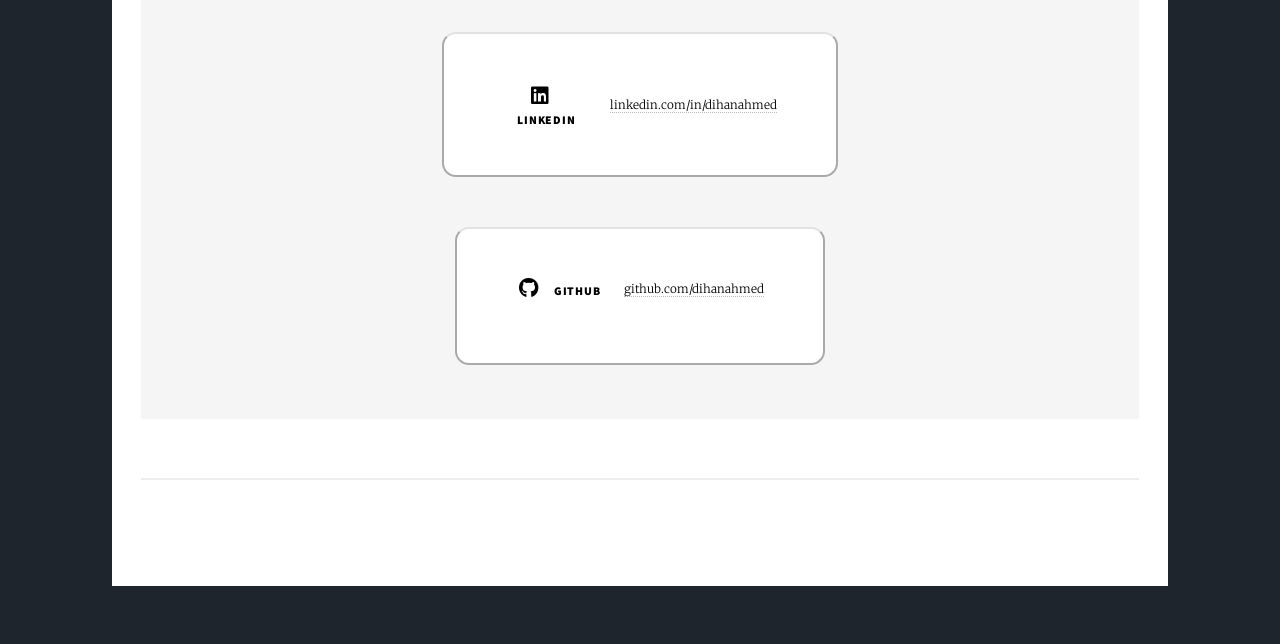
==== commit 5c387bf8: "two data engineering projects added" ====
--- a/index.html
+++ b/index.html
@@ -85,7 +85,47 @@
 									</ul>
 								</article>
 								
-								
+								<article class="project-glossy">
+
+									<header>
+										
+										<h2>Data Engineering with Jupyter MCP<br /></h2>
+									</header>
+									<div class="image fit">
+    									<img src="images/jupyter mcp.png" alt="">
+									</div>
+
+									<p>I built an end-to-end data engineering workflow using MCP, starting with Jupyter MCP 
+										to explore customer data directly from PostgreSQL, run SQL queries, and create 
+										Python visualizations in an interactive notebook. After identifying useful insights,
+										 I used dbt MCP to convert the notebook logic into a production-ready dbt model with 
+										 data quality tests. This project shows how Jupyter MCP supports fast exploration 
+										 while dbt MCP turns that work into reliable, reusable production data.</p>
+									<ul class="actions special">
+										<li><a href="https://www.linkedin.com/posts/dihanahmed_data-engineering-with-jupyter-mcp-activity-7408889129054158848-fX-x?utm_source=share&utm_medium=member_desktop&rcm=ACoAACIl5dYBIUn09lRsx0UPHwai84LdRoM8HJs" class="button">View Project</a></li>
+									</ul>
+								</article>
+
+
+								<article class="project-glossy">
+
+									<header>
+										
+										<h2>Data Visualization with Grafana MCP<br /></h2>
+									</header>
+									<div class="image fit">
+    									<img src="images/grafana mcp.png" alt="">
+									</div>
+
+									<p>I built a real-time data monitoring dashboard using PostgreSQL, Grafana, Docker and dbt MCP 
+										and Cursor to visualize key e-commerce metrics such as revenue, orders, customers, and 
+										monthly trends. The dashboard updates automatically as data changes, and by comparing 
+										raw SQL queries with dbt-transformed models, I demonstrated how pre-aggregated data 
+										improves performance and scalability in production systems.</p>
+									<ul class="actions special">
+										<li><a href="https://www.linkedin.com/posts/dihanahmed_data-visualization-with-grafana-mcp-activity-7410314898704007169-0aO4?utm_source=share&utm_medium=member_desktop&rcm=ACoAACIl5dYBIUn09lRsx0UPHwai84LdRoM8HJs" class="button">View Project</a></li>
+									</ul>
+								</article>
 								
 								<article class="project-glossy">
 
